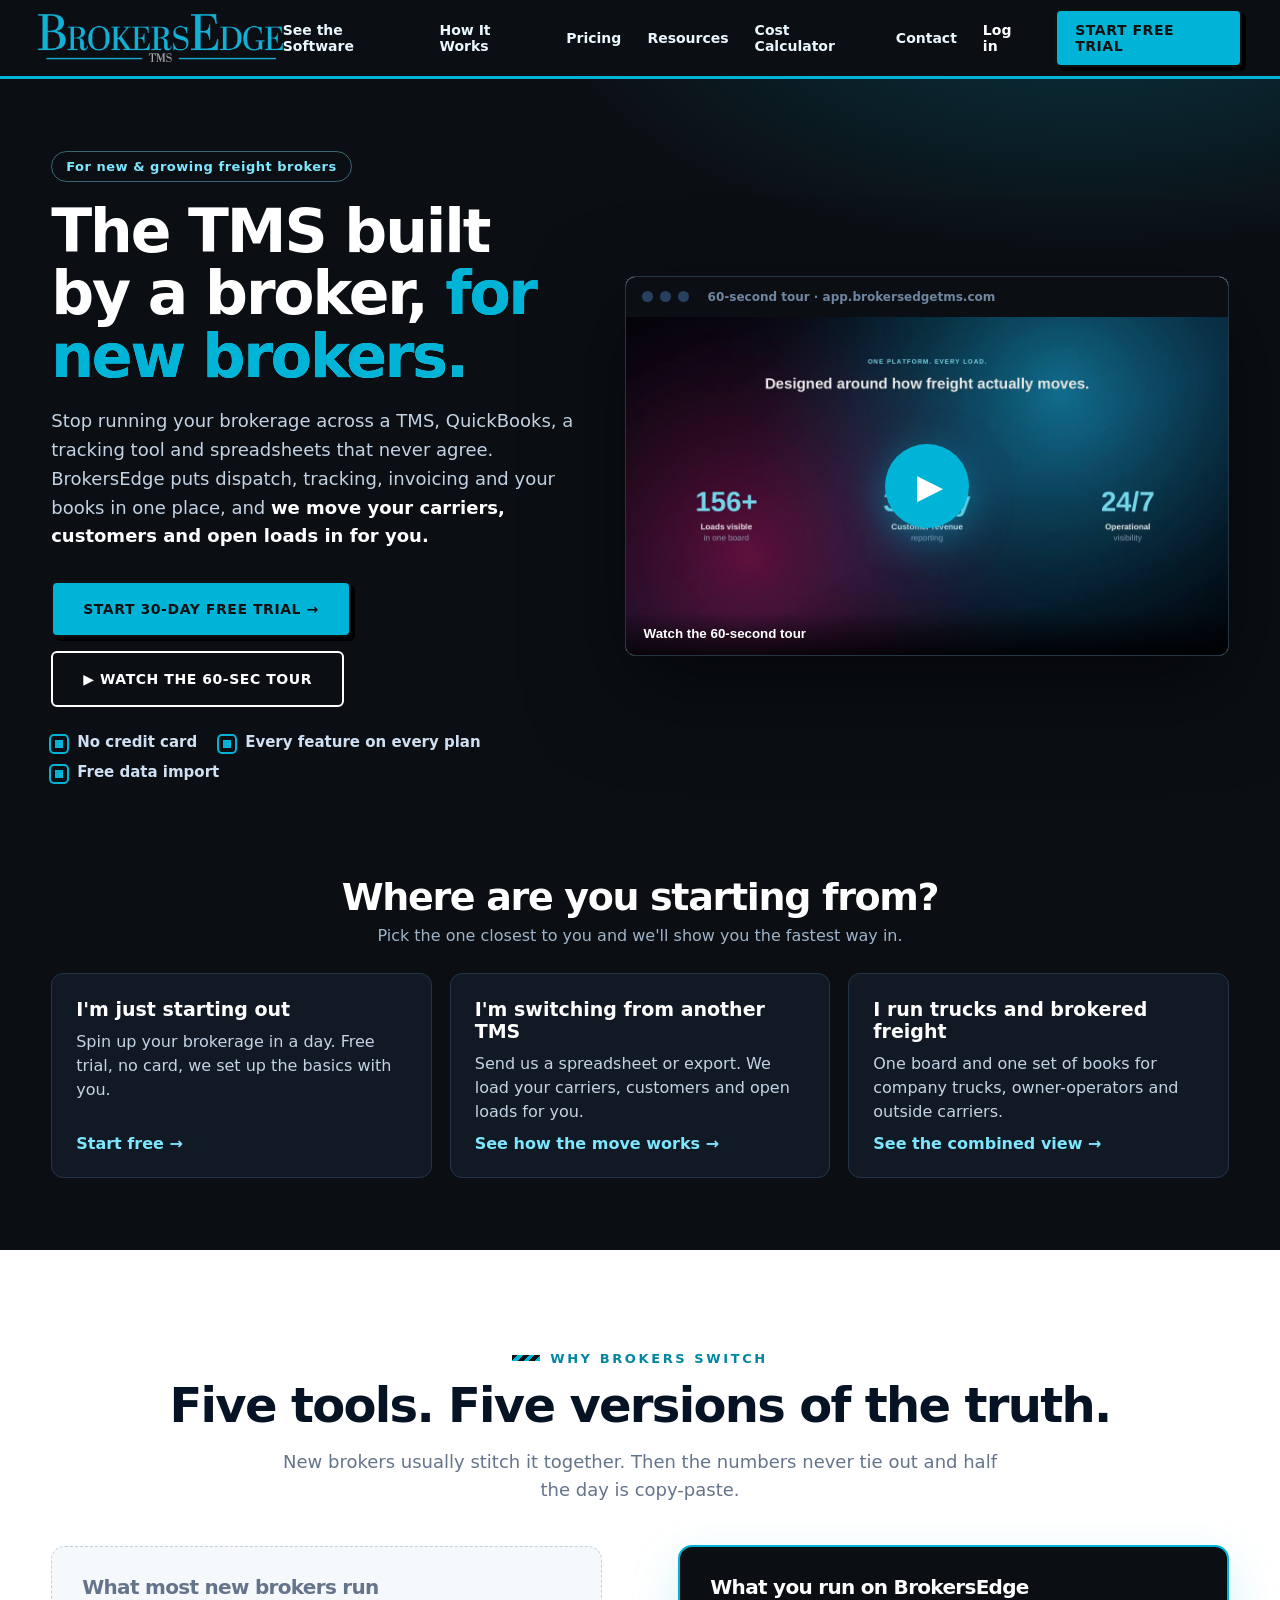
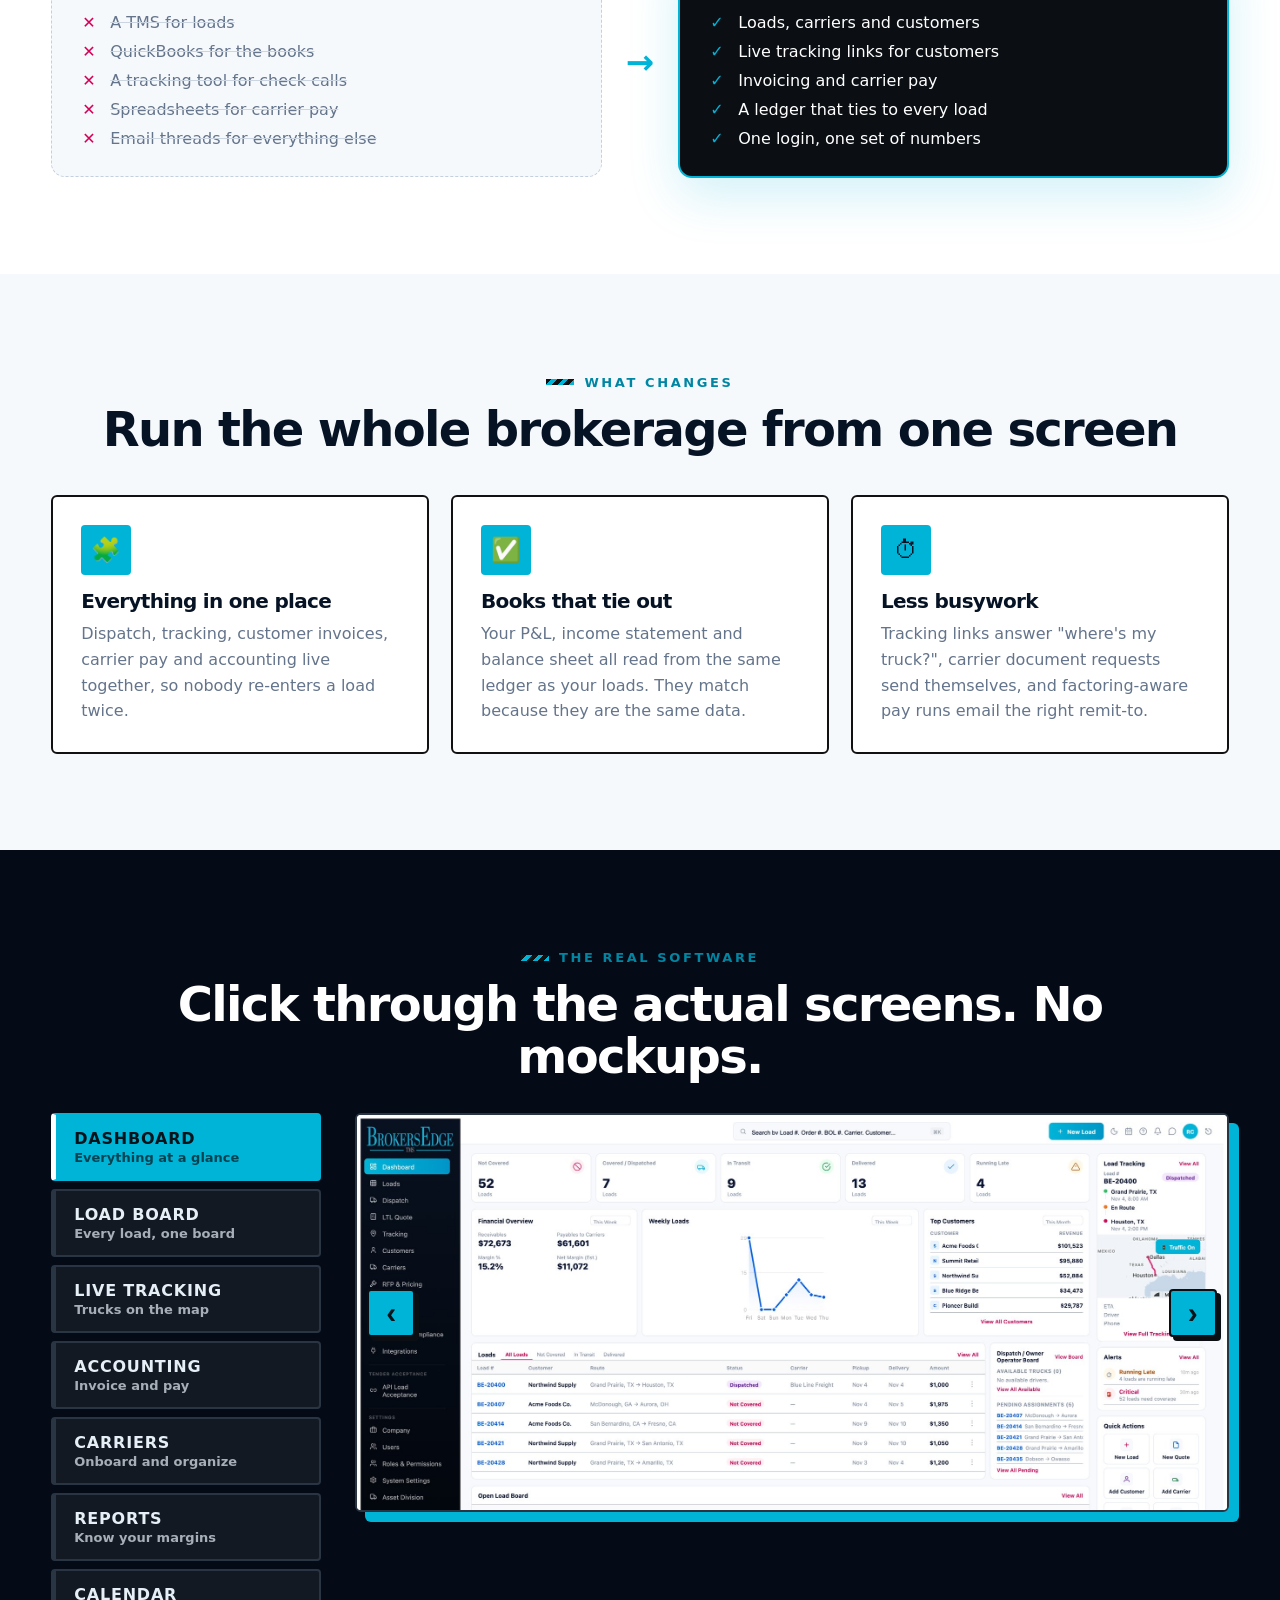
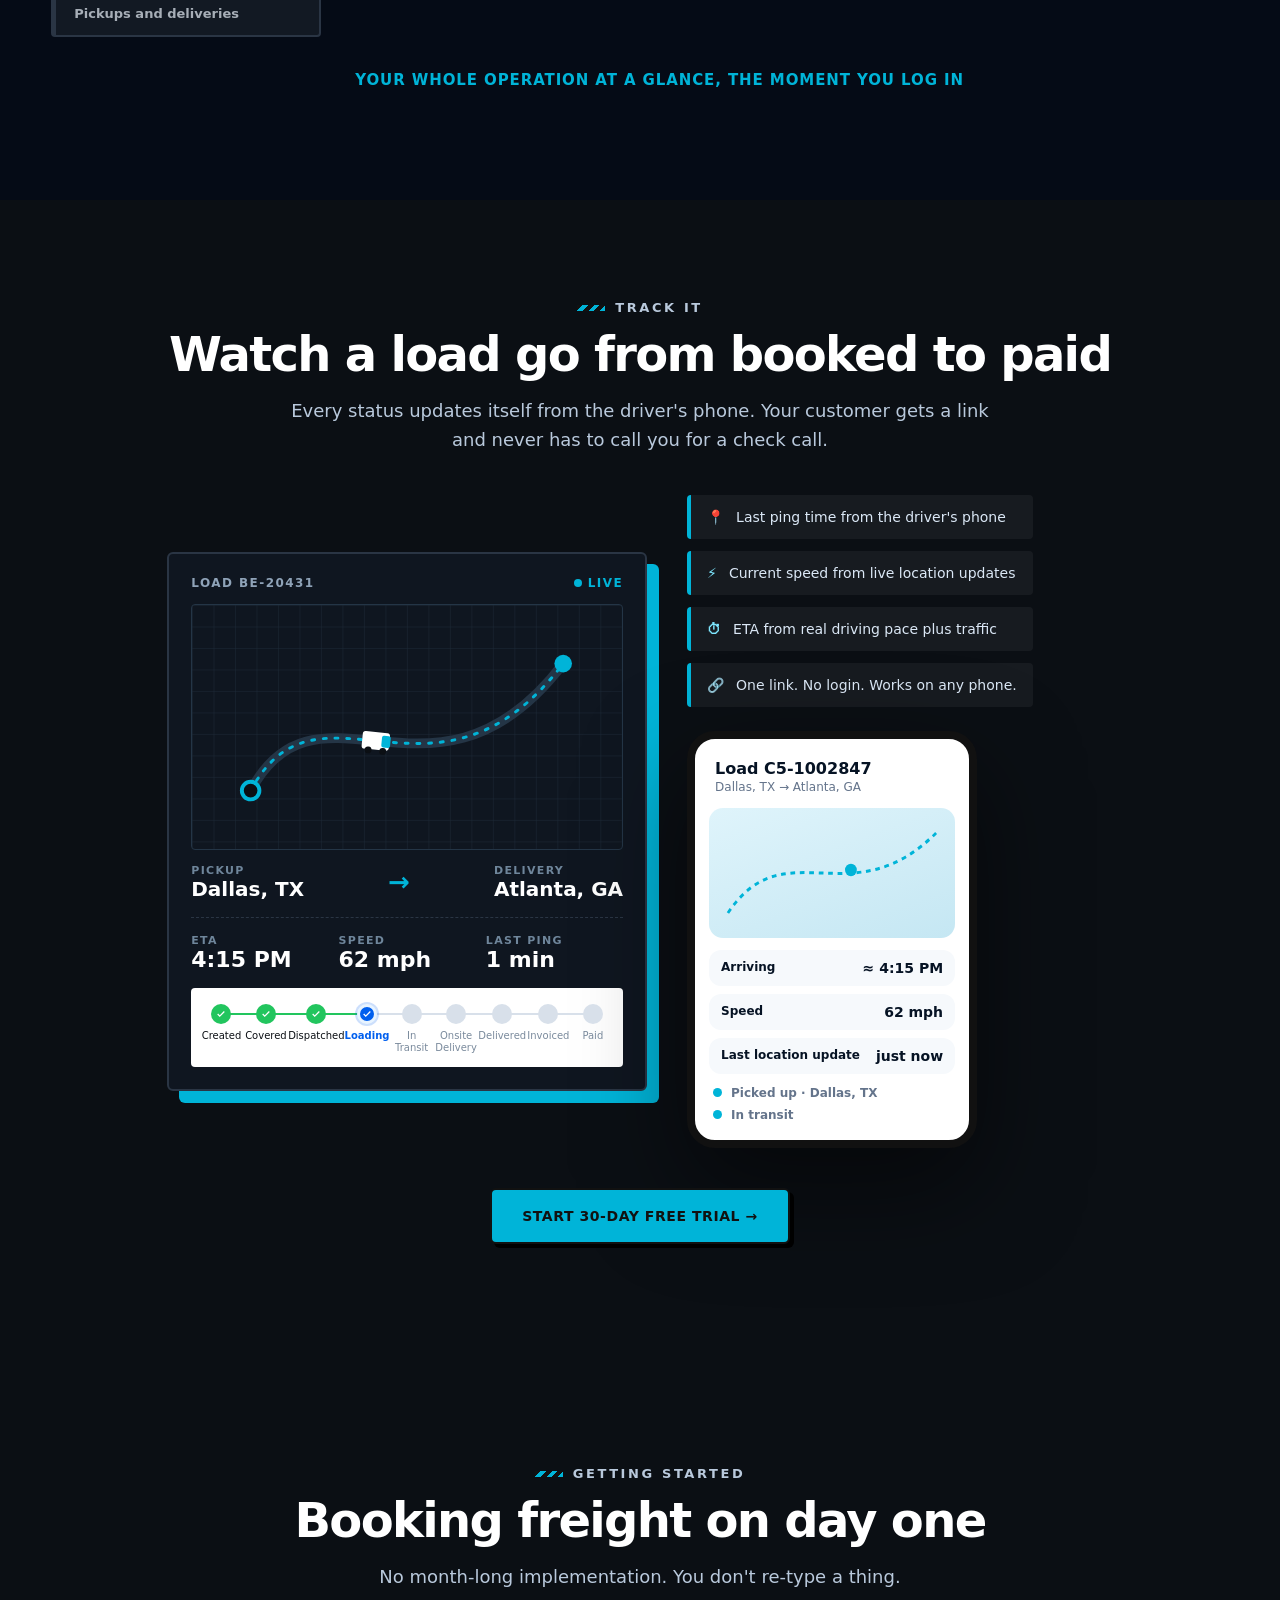
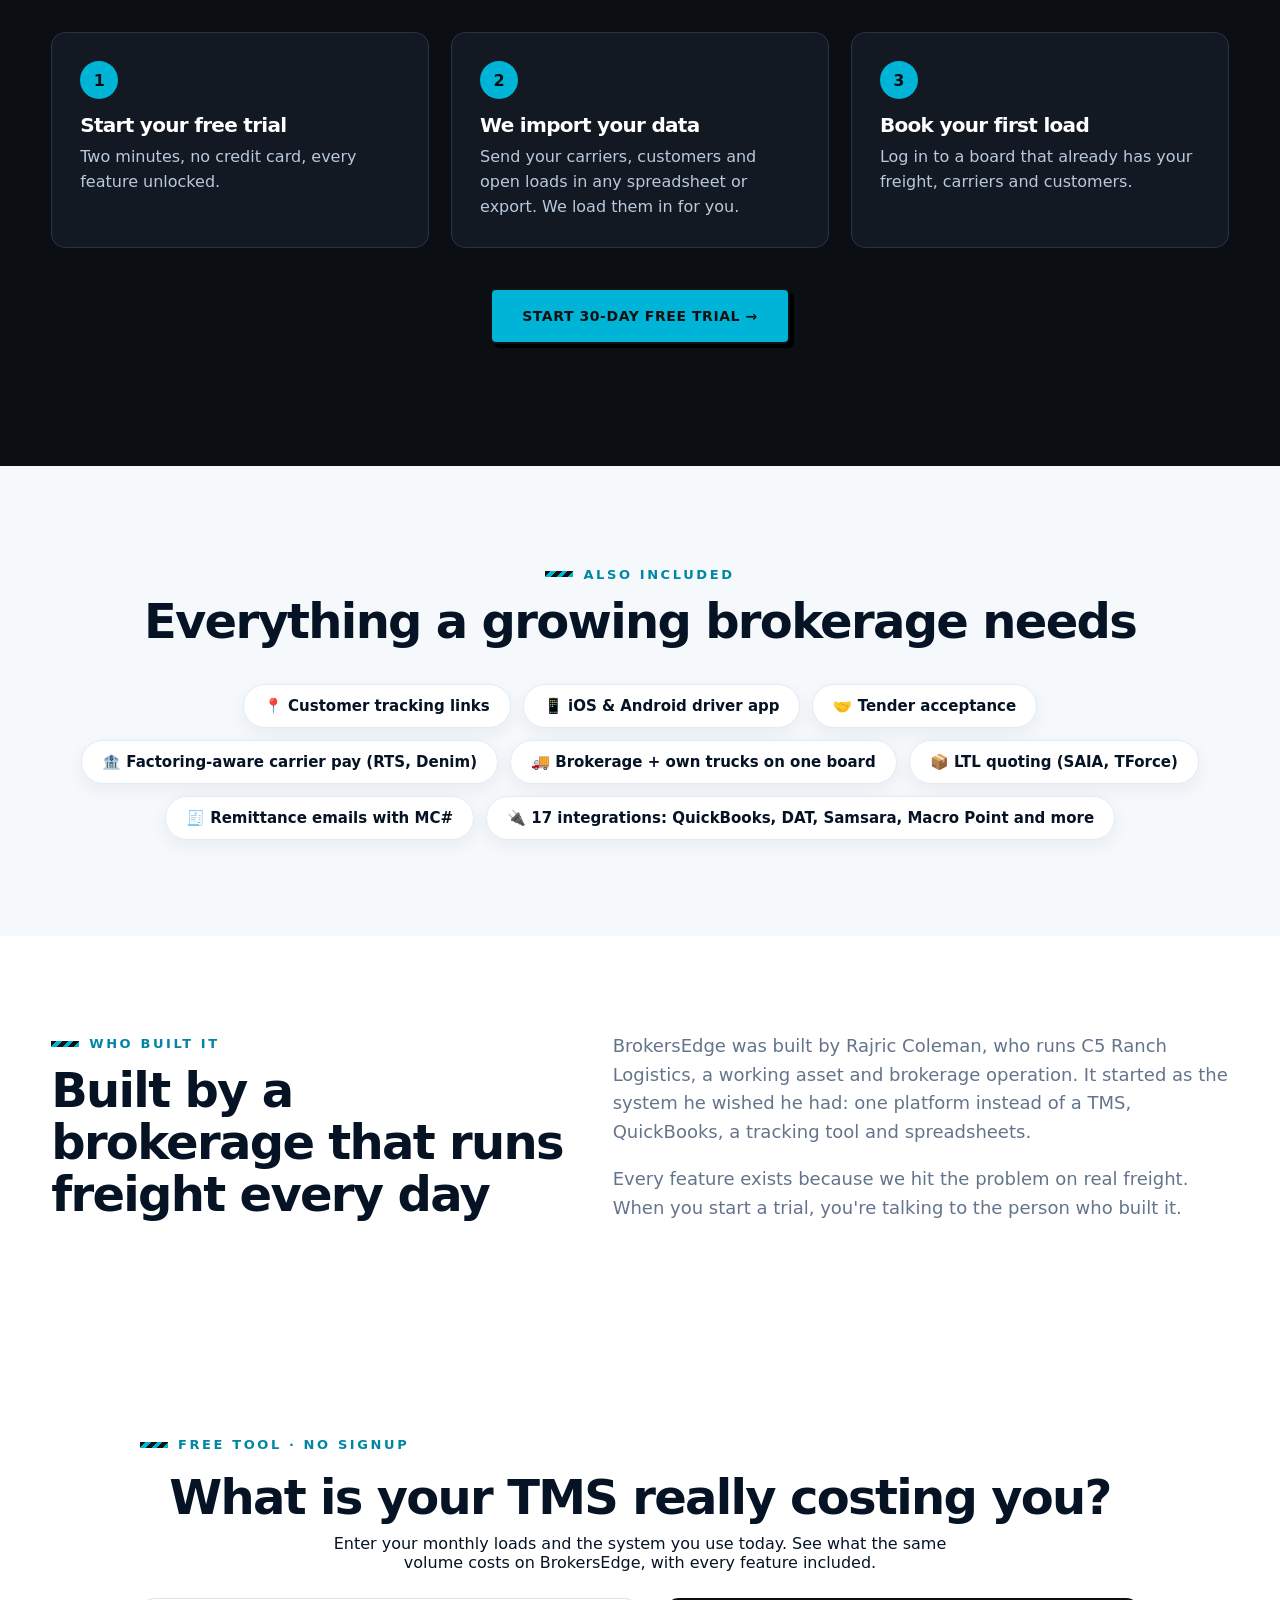
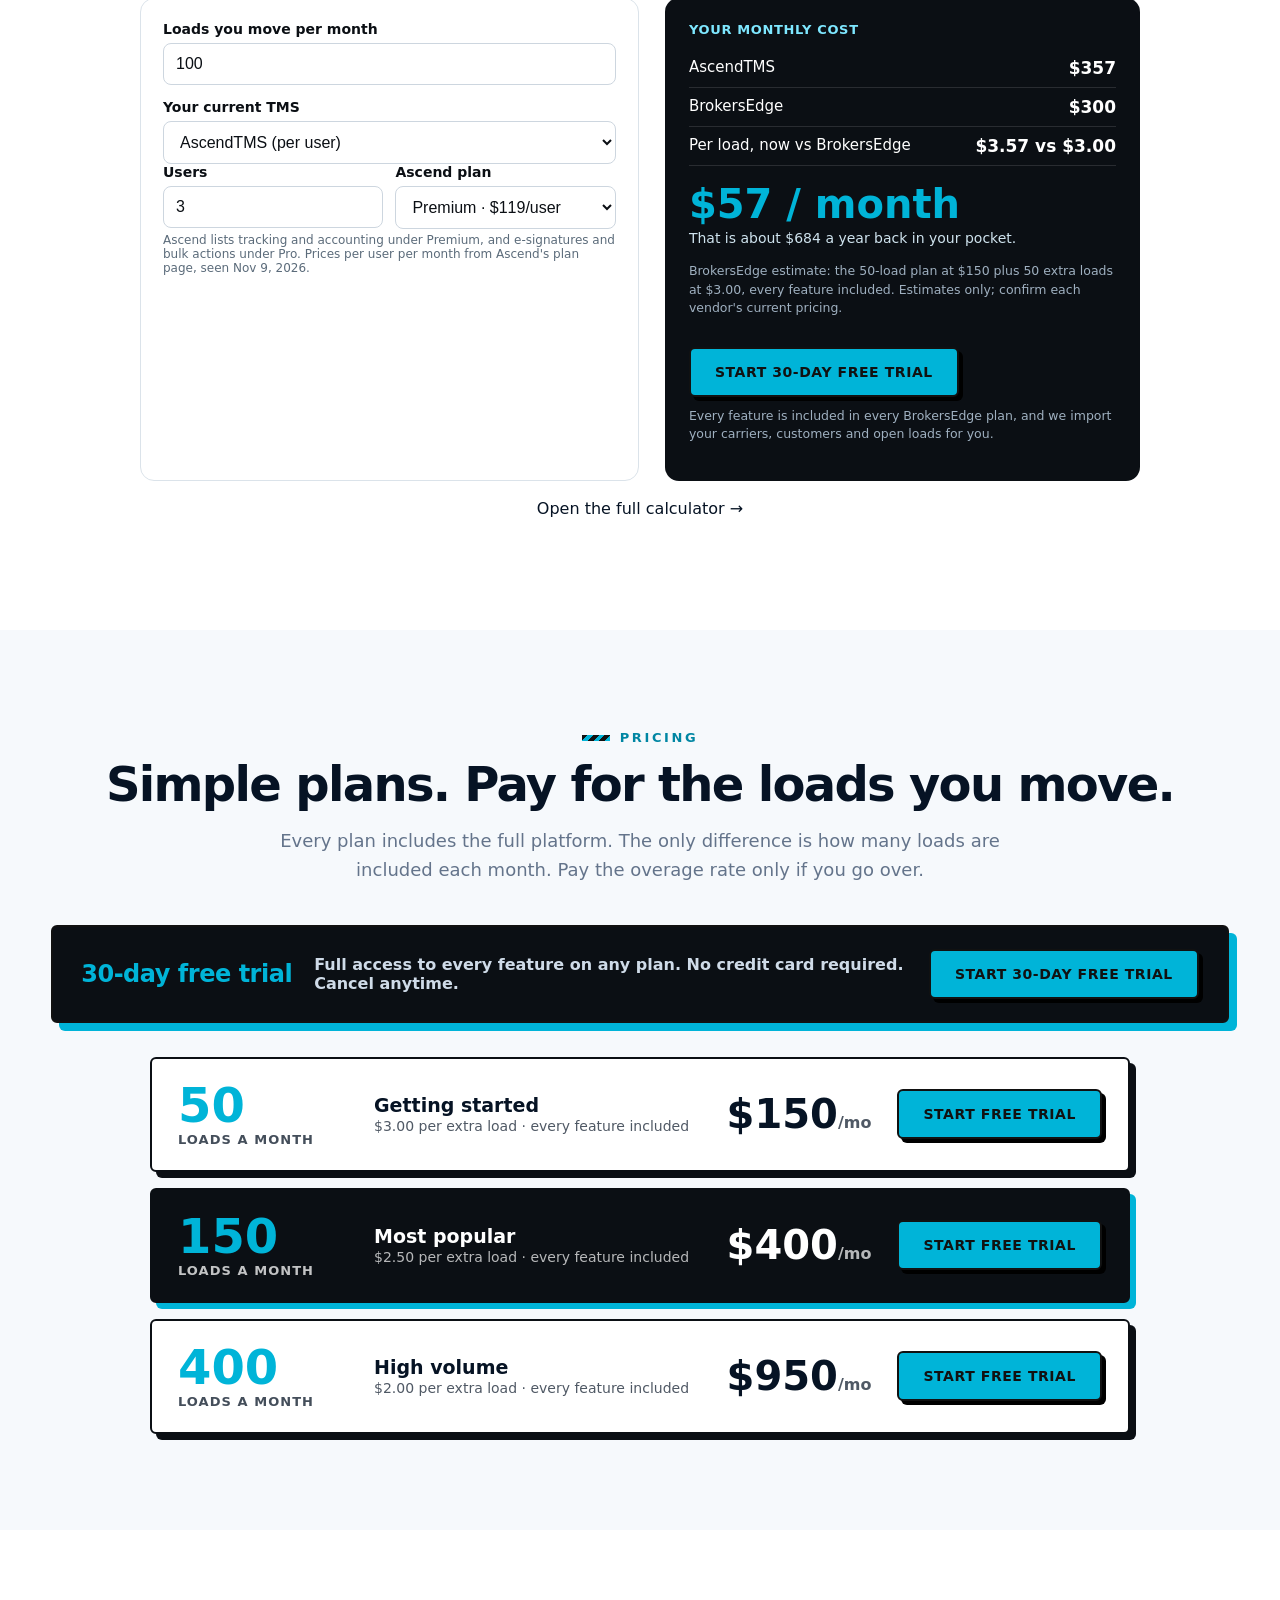
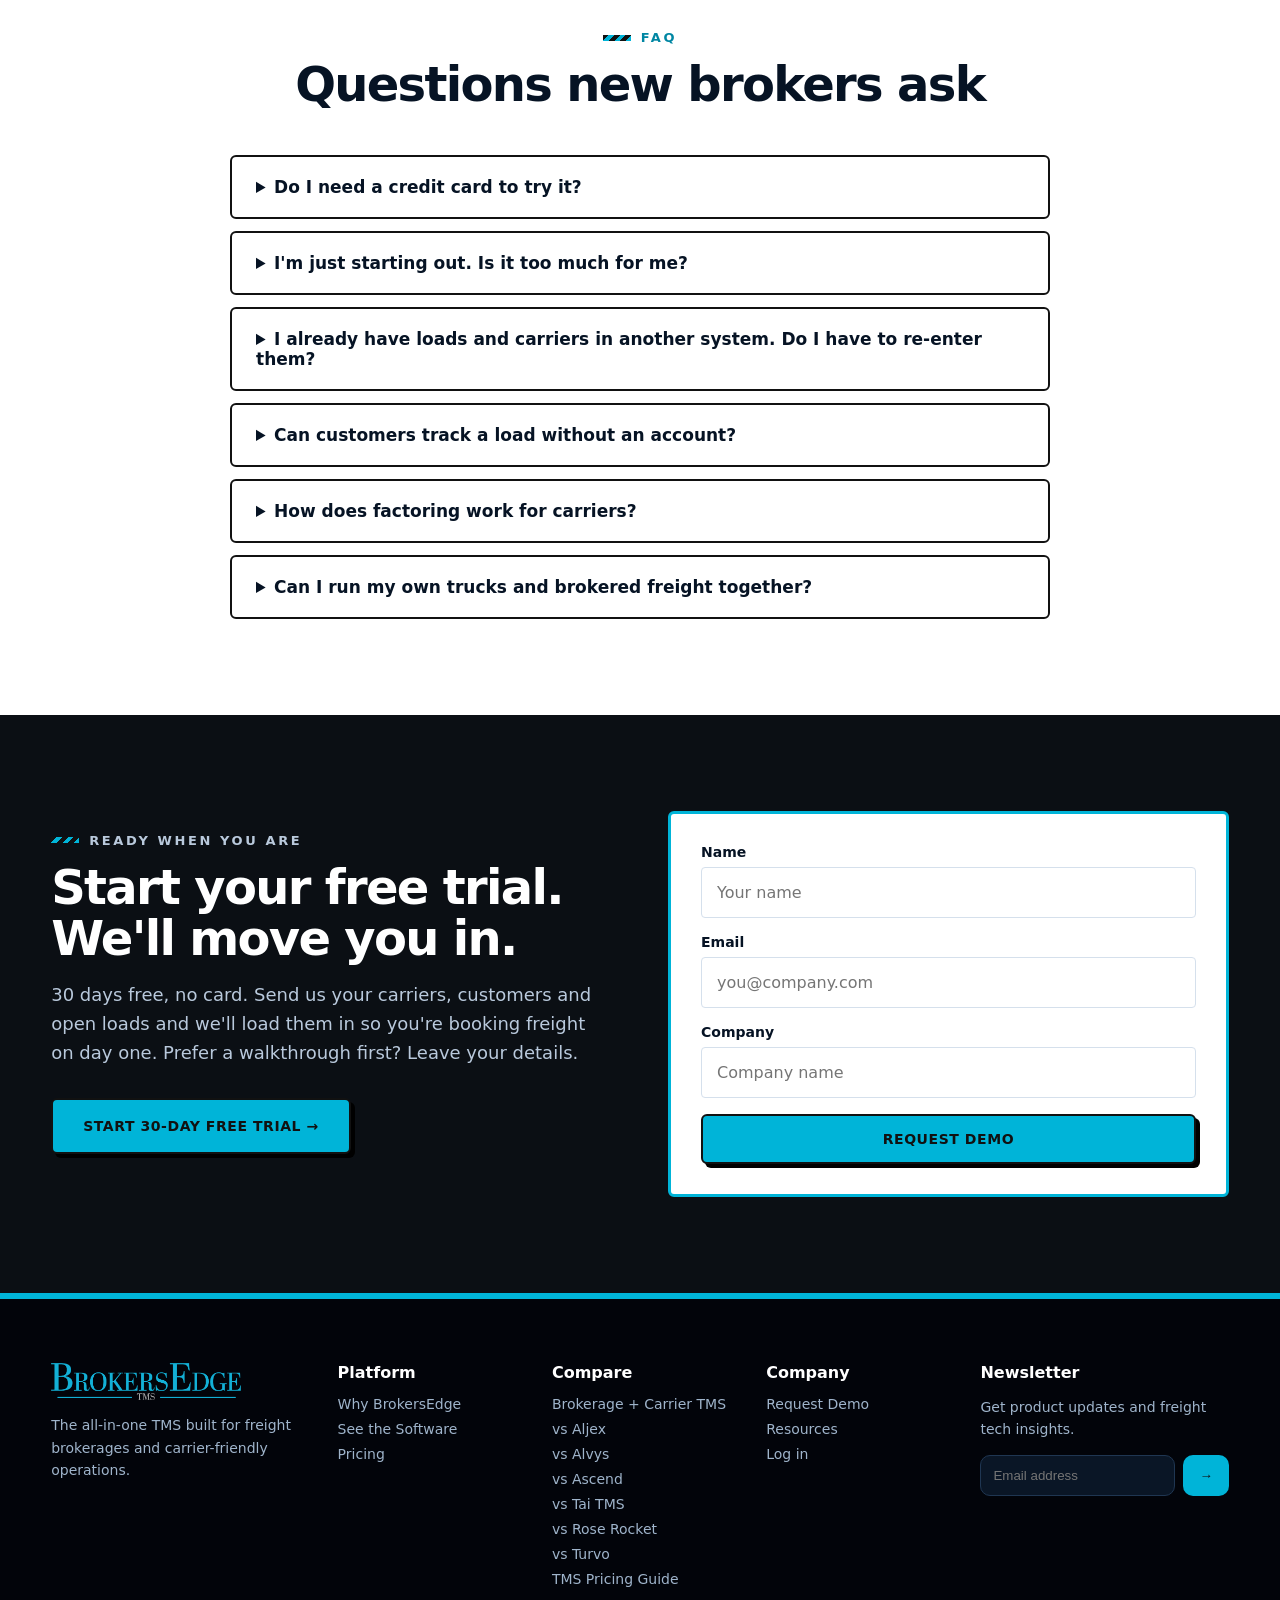
==== index.html @ 49f98b1c "Replace margin calculator with TMS cost savings calculator" ====
<!DOCTYPE html>
<html lang="en">
<head>
  <meta charset="UTF-8" />
  <meta name="viewport" content="width=device-width, initial-scale=1.0" />
  <title>BrokersEdge TMS | Freight Brokerage & Carrier TMS</title>
  <meta name="description" content="BrokersEdge TMS runs your truckload and freight brokerage, carriers, dispatch and accounting in one platform. Live tracking with speed and ETA, tender acceptance, and factoring-aware carrier pay." />
  <link rel="canonical" href="https://www.brokersedgetms.com/" />
  <link rel="icon" type="image/png" href="assets/brokersedge-logo-mark.png" />
  <link rel="apple-touch-icon" href="assets/brokersedge-logo-mark.png" />

  <meta property="og:type" content="website" />
  <meta property="og:site_name" content="BrokersEdge TMS" />
  <meta property="og:title" content="BrokersEdge TMS | Freight Brokerage & Carrier TMS" />
  <meta property="og:description" content="Run your brokerage, carrier network, dispatch, and accounting from one modern TMS. Load management, tender acceptance, tracking, documents, and accounting in one platform." />
  <meta property="og:url" content="https://www.brokersedgetms.com/" />
  <meta property="og:image" content="https://www.brokersedgetms.com/assets/new-dashboard.png" />
  <meta property="og:image:alt" content="BrokersEdge TMS dashboard interface preview" />
  <meta name="twitter:card" content="summary_large_image" />
  <meta name="twitter:title" content="BrokersEdge TMS | Freight Brokerage & Carrier TMS" />
  <meta name="twitter:description" content="Run your brokerage, carrier network, dispatch, and accounting from one modern TMS." />
  <meta name="twitter:image" content="https://www.brokersedgetms.com/assets/new-dashboard.png" />

  <link rel="stylesheet" href="styles.css" />
  <link rel="stylesheet" href="home.css" />

  <script type="application/ld+json">
  {
    "@context": "https://schema.org",
    "@type": "SoftwareApplication",
    "name": "BrokersEdge TMS",
    "applicationCategory": "BusinessApplication",
    "applicationSubCategory": "Transportation Management System",
    "operatingSystem": "Web",
    "description": "BrokersEdge TMS is an all-in-one transportation management system for freight brokerages, carrier networks, dispatch teams, and accounting operations -- combining load management, tender acceptance, shipment tracking, documents, and accounting in one platform.",
    "url": "https://www.brokersedgetms.com/",
    "image": "https://www.brokersedgetms.com/assets/new-dashboard.png",
    "offers": [
      {"@type":"Offer","name":"Starter","price":"150","priceCurrency":"USD","url":"https://app.brokersedgetms.com/signup"},
      {"@type":"Offer","name":"Growth","price":"400","priceCurrency":"USD","url":"https://app.brokersedgetms.com/signup"},
      {"@type":"Offer","name":"Scale","price":"950","priceCurrency":"USD","url":"https://app.brokersedgetms.com/signup"}
    ],
    "publisher": {
      "@type": "Organization",
      "name": "BrokersEdge TMS",
      "url": "https://www.brokersedgetms.com/",
      "logo": "https://www.brokersedgetms.com/assets/brokersedge-logo-wide.png"
    }
  }
  </script>
<!-- Google tag (gtag.js) -->
<script async src="https://www.googletagmanager.com/gtag/js?id=G-B9E0DRJ74R"></script>
<script>
  window.dataLayer = window.dataLayer || [];
  function gtag(){dataLayer.push(arguments);}
  gtag('js', new Date());
  gtag('config', 'G-B9E0DRJ74R', {linker:{domains:['app.brokersedgetms.com'],accept_incoming:true}});
</script>
</head>
<body>
  <header class="site-header" id="top">
    <nav class="nav-shell">
      <a class="brand" href="#top" aria-label="BrokersEdge TMS home">
        <img src="assets/brokersedge-logo-wide-clear.png" alt="BrokersEdge TMS logo" />
      </a>
      <button class="menu-toggle" aria-label="Open menu" aria-expanded="false">☰</button>
      <div class="nav-links" data-nav>
        <a href="#tour">See the Software</a>
        <a href="#start">How It Works</a>
        <a href="#pricing">Pricing</a>
        <a href="/resources/">Resources</a>
        <a href="/tools/tms-cost-calculator/">Cost Calculator</a>
        <a href="#contact">Contact</a>
        <a class="login" href="https://app.brokersedgetms.com/login">Log in</a>
        <a class="btn btn-primary" href="https://app.brokersedgetms.com/signup">Start Free Trial</a>
      </div>
    </nav>
  </header>

  <main>
    <!-- HERO -->
    <section class="hero2">
      <div class="container hero2-grid">
        <div class="hero2-copy">
          <p class="hero2-pill">For new &amp; growing freight brokers</p>
          <h1>The TMS built by a broker, <span class="grad">for new brokers.</span></h1>
          <p class="hero2-sub">Stop running your brokerage across a TMS, QuickBooks, a tracking tool and spreadsheets that never agree. BrokersEdge puts dispatch, tracking, invoicing and your books in one place, and <b>we move your carriers, customers and open loads in for you.</b></p>
          <div class="hero-actions">
            <a class="btn btn-primary btn-lg" href="https://app.brokersedgetms.com/signup">Start 30-Day Free Trial →</a>
            <a class="btn btn-secondary btn-lg" href="#watch" data-watch="1">▶ Watch the 60-sec tour</a>
          </div>
          <ul class="trust-row"><li>No credit card</li><li>Every feature on every plan</li><li>Free data import</li></ul>
        </div>
        <div class="hero2-shot" id="watch">
          <div class="shot vid" id="vidbox"><div class="tf-bar"><i></i><i></i><i></i><span>60-second tour · app.brokersedgetms.com</span></div>
          <button class="vid-play" id="vidplay" aria-label="Play 60-second product tour"><img src="/assets/promo-poster.jpg" alt="BrokersEdge TMS 60-second product tour" width="1280" height="720" fetchpriority="high" /><span class="vid-btn">▶</span><span class="vid-cap">Watch the 60-second tour</span></button></div>
        </div>
      </div>
    </section>

    <!-- SETUP CHOOSER -->
    <section class="setup">
      <div class="container">
        <h2>Where are you starting from?</h2>
        <p class="setup-sub">Pick the one closest to you and we'll show you the fastest way in.</p>
        <div class="setup-grid">
          <a class="setup-card" data-setup="new" href="https://app.brokersedgetms.com/signup"><b>I'm just starting out</b><span>Spin up your brokerage in a day. Free trial, no card, we set up the basics with you.</span><i>Start free →</i></a>
          <a class="setup-card" data-setup="switching" href="/switch/"><b>I'm switching from another TMS</b><span>Send us a spreadsheet or export. We load your carriers, customers and open loads for you.</span><i>See how the move works →</i></a>
          <a class="setup-card" data-setup="asset" href="/brokerage-carrier-tms/"><b>I run trucks and brokered freight</b><span>One board and one set of books for company trucks, owner-operators and outside carriers.</span><i>See the combined view →</i></a>
        </div>
      </div>
    </section>

    <!-- PROBLEM / SOLUTION -->


    <section class="section-pad stack" id="why">
      <div class="container center-copy">
        <p class="eyebrow reveal">Why brokers switch</p>
        <h2 class="reveal">Five tools. Five versions of the truth.</h2>
        <p class="lead reveal">New brokers usually stitch it together. Then the numbers never tie out and half the day is copy-paste.</p>
      </div>
      <div class="container stack-grid">
        <div class="stack-card before reveal">
          <h3>What most new brokers run</h3>
          <ul><li>A TMS for loads</li><li>QuickBooks for the books</li><li>A tracking tool for check calls</li><li>Spreadsheets for carrier pay</li><li>Email threads for everything else</li></ul>
        </div>
        <div class="stack-arrow reveal" aria-hidden="true">→</div>
        <div class="stack-card after reveal" data-d="1">
          <h3>What you run on BrokersEdge</h3>
          <ul><li>Loads, carriers and customers</li><li>Live tracking links for customers</li><li>Invoicing and carrier pay</li><li>A ledger that ties to every load</li><li>One login, one set of numbers</li></ul>
        </div>
      </div>
    </section>

    <!-- BENEFITS -->
    <section class="section-pad light benefits" id="benefits">
      <div class="container center-copy">
        <p class="eyebrow reveal">What changes</p>
        <h2 class="reveal">Run the whole brokerage from one screen</h2>
      </div>
      <div class="container benefit-grid">
        <article class="feature-card reveal"><div class="icon">🧩</div><h3>Everything in one place</h3><p>Dispatch, tracking, customer invoices, carrier pay and accounting live together, so nobody re-enters a load twice.</p></article>
        <article class="feature-card reveal" data-d="1"><div class="icon">✅</div><h3>Books that tie out</h3><p>Your P&amp;L, income statement and balance sheet all read from the same ledger as your loads. They match because they are the same data.</p></article>
        <article class="feature-card reveal" data-d="2"><div class="icon">⏱</div><h3>Less busywork</h3><p>Tracking links answer "where's my truck?", carrier document requests send themselves, and factoring-aware pay runs email the right remit-to.</p></article>
      </div>
    </section>

    <!-- TOUR -->
    <section class="section-pad" id="tour" style="background:#050b16;color:#fff">
      <div class="container center-copy">
        <p class="eyebrow reveal">The real software</p>
        <h2 class="reveal">Click through the actual screens. No mockups.</h2>
      </div>
      <div class="container tour-wrap">
        <div class="tour-tabs"><button class="tour-tab active" data-i="0"><b>Dashboard</b><small>Everything at a glance</small></button><button class="tour-tab" data-i="1"><b>Load Board</b><small>Every load, one board</small></button><button class="tour-tab" data-i="2"><b>Live Tracking</b><small>Trucks on the map</small></button><button class="tour-tab" data-i="3"><b>Accounting</b><small>Invoice and pay</small></button><button class="tour-tab" data-i="4"><b>Carriers</b><small>Onboard and organize</small></button><button class="tour-tab" data-i="5"><b>Reports</b><small>Know your margins</small></button><button class="tour-tab" data-i="6"><b>Calendar</b><small>Pickups and deliveries</small></button></div>
        <div class="tour-stage">
          <button class="tour-arrow prev" aria-label="Previous screen">&#8249;</button>
          <div class="tour-frame"><div class="tour-slide active"><img src="/assets/app-dashboard.jpg" alt="BrokersEdge TMS Dashboard" width="2000" height="909" /></div><div class="tour-slide"><img src="/assets/app-loads.jpg" alt="BrokersEdge TMS Load Board" width="2000" height="909" loading="lazy" /></div><div class="tour-slide"><img src="/assets/app-tracking.jpg" alt="BrokersEdge TMS Live Tracking" width="2000" height="909" loading="lazy" /></div><div class="tour-slide"><img src="/assets/app-accounting.jpg" alt="BrokersEdge TMS Accounting" width="2000" height="909" loading="lazy" /></div><div class="tour-slide"><img src="/assets/app-carriers.jpg" alt="BrokersEdge TMS Carriers" width="2000" height="909" loading="lazy" /></div><div class="tour-slide"><img src="/assets/app-reports.jpg" alt="BrokersEdge TMS Reports" width="2000" height="909" loading="lazy" /></div><div class="tour-slide"><img src="/assets/app-calendar.jpg" alt="BrokersEdge TMS Calendar" width="2000" height="872" loading="lazy" /></div></div>
          <button class="tour-arrow next" aria-label="Next screen">&#8250;</button>
        </div>
        <p class="tour-cap" id="tourCap">Your whole operation at a glance, the moment you log in</p>
      </div>
    </section>
    <!-- LIVE TRACKING (animated) -->
    <section class="section-pad dark-panel track2" id="tracking">
      <div class="container">
        <div class="center-copy">
          <p class="eyebrow reveal">Track it</p>
          <h2 class="reveal">Watch a load go from booked to paid</h2>
          <p class="lead reveal">Every status updates itself from the driver's phone. Your customer gets a link and never has to call you for a check call.</p>
        </div>
        <div class="track2-grid">
          <div class="route-card reveal" aria-hidden="true">
          <div class="rc-head"><span>LOAD BE-20431</span><span class="rc-live"><i></i>LIVE</span></div>
          <svg class="rc-map" viewBox="0 0 440 250" xmlns="http://www.w3.org/2000/svg">
            <defs><pattern id="rcg" width="22" height="22" patternUnits="userSpaceOnUse"><path d="M22 0H0V22" fill="none" stroke="#1d2a38" stroke-width="1"/></pattern></defs>
            <rect width="440" height="250" fill="url(#rcg)"/>
            <path id="rcpath" d="M60 190 C 130 60, 250 230, 380 60" fill="none" stroke="#243546" stroke-width="10" stroke-linecap="round"/>
            <path d="M60 190 C 130 60, 250 230, 380 60" fill="none" stroke="#00b4d8" stroke-width="3" stroke-dasharray="3 9" stroke-linecap="round"/>
            <circle cx="60" cy="190" r="9" fill="#0b0f14" stroke="#00b4d8" stroke-width="4"/>
            <circle cx="380" cy="60" r="9" fill="#00b4d8"/>
            <g><rect x="-14" y="-9" width="28" height="18" rx="3" fill="#fff"/><rect x="6" y="-6" width="9" height="12" rx="2" fill="#00b4d8"/><circle cx="-7" cy="10" r="3.5" fill="#0b0f14"/><circle cx="8" cy="10" r="3.5" fill="#0b0f14"/>
              <animateMotion dur="9s" repeatCount="indefinite" rotate="auto"><mpath href="#rcpath"/></animateMotion></g>
          </svg>
          <div class="rc-lane"><div><small>PICKUP</small><b>Dallas, TX</b></div><div class="rc-arrow">→</div><div><small>DELIVERY</small><b>Atlanta, GA</b></div></div>
          <div class="rc-row"><div><small>ETA</small><b>4:15 PM</b></div><div><small>SPEED</small><b>62 mph</b></div><div><small>LAST PING</small><b>1 min</b></div></div>
          <div class="lsbar" id="lsBar"><div class="ls-step"><i class="ls-line"></i><span class="ls-dot"><svg width="10" height="10" viewBox="0 0 24 24" fill="none" stroke="#fff" stroke-width="3"><polyline points="20 6 9 17 4 12"/></svg></span><p>Created</p></div><div class="ls-step"><i class="ls-line"></i><span class="ls-dot"><svg width="10" height="10" viewBox="0 0 24 24" fill="none" stroke="#fff" stroke-width="3"><polyline points="20 6 9 17 4 12"/></svg></span><p>Covered</p></div><div class="ls-step"><i class="ls-line"></i><span class="ls-dot"><svg width="10" height="10" viewBox="0 0 24 24" fill="none" stroke="#fff" stroke-width="3"><polyline points="20 6 9 17 4 12"/></svg></span><p>Dispatched</p></div><div class="ls-step"><i class="ls-line"></i><span class="ls-dot"><svg width="10" height="10" viewBox="0 0 24 24" fill="none" stroke="#fff" stroke-width="3"><polyline points="20 6 9 17 4 12"/></svg></span><p>Loading</p></div><div class="ls-step"><i class="ls-line"></i><span class="ls-dot"><svg width="10" height="10" viewBox="0 0 24 24" fill="none" stroke="#fff" stroke-width="3"><polyline points="20 6 9 17 4 12"/></svg></span><p>In Transit</p></div><div class="ls-step"><i class="ls-line"></i><span class="ls-dot"><svg width="10" height="10" viewBox="0 0 24 24" fill="none" stroke="#fff" stroke-width="3"><polyline points="20 6 9 17 4 12"/></svg></span><p>Onsite Delivery</p></div><div class="ls-step"><i class="ls-line"></i><span class="ls-dot"><svg width="10" height="10" viewBox="0 0 24 24" fill="none" stroke="#fff" stroke-width="3"><polyline points="20 6 9 17 4 12"/></svg></span><p>Delivered</p></div><div class="ls-step"><i class="ls-line"></i><span class="ls-dot"><svg width="10" height="10" viewBox="0 0 24 24" fill="none" stroke="#fff" stroke-width="3"><polyline points="20 6 9 17 4 12"/></svg></span><p>Invoiced</p></div><div class="ls-step"><i class="ls-line"></i><span class="ls-dot"><svg width="10" height="10" viewBox="0 0 24 24" fill="none" stroke="#fff" stroke-width="3"><polyline points="20 6 9 17 4 12"/></svg></span><p>Paid</p></div></div>

        </div>
          <div class="track2-side">
            <ul class="steplist reveal">
              <li><b>📍</b> Last ping time from the driver's phone</li>
              <li><b>⚡</b> Current speed from live location updates</li>
              <li><b>⏱</b> ETA from real driving pace plus traffic</li>
              <li><b>🔗</b> One link. No login. Works on any phone.</li>
            </ul>
          <div class="phone reveal" data-d="1">
            <h4>Load C5-1002847</h4><p class="sub">Dallas, TX → Atlanta, GA</p>
            <div class="ph-map"><svg viewBox="0 0 260 130" preserveAspectRatio="none"><path d="M20 105 C 80 20, 150 110, 240 25" fill="none" stroke="#00b4d8" stroke-width="3" stroke-dasharray="5 5"/><circle cx="150" cy="62" r="7" fill="#00b4d8"><animate attributeName="r" values="6;10;6" dur="1.8s" repeatCount="indefinite"/></circle></svg></div>
            <div class="ph-row"><span>Arriving</span><b id="phEta">≈ 4:15 PM</b></div>
            <div class="ph-row"><span>Speed</span><b id="phSpeed">62 mph</b></div>
            <div class="ph-row"><span>Last location update</span><b id="phPing">just now</b></div>
            <div class="tl"><div>Picked up · Dallas, TX</div><div>In transit</div></div>
          </div>
          </div>
        </div>
        <div class="center-copy"><div class="hero-actions" style="justify-content:center"><a class="btn btn-primary btn-lg" href="https://app.brokersedgetms.com/signup">Start 30-Day Free Trial →</a></div></div>
      </div>
    </section>

    <!-- START -->
    <section class="section-pad dark-panel" id="start">
      <div class="container center-copy">
        <p class="eyebrow reveal">Getting started</p>
        <h2 class="reveal">Booking freight on day one</h2>
        <p class="lead reveal">No month-long implementation. You don't re-type a thing.</p>
      </div>
      <div class="container start-grid">
        <div class="start-step reveal"><span>1</span><h3>Start your free trial</h3><p>Two minutes, no credit card, every feature unlocked.</p></div>
        <div class="start-step reveal" data-d="1"><span>2</span><h3>We import your data</h3><p>Send your carriers, customers and open loads in any spreadsheet or export. We load them in for you.</p></div>
        <div class="start-step reveal" data-d="2"><span>3</span><h3>Book your first load</h3><p>Log in to a board that already has your freight, carriers and customers.</p></div>
      </div>
      <div class="container center-copy"><div class="hero-actions" style="justify-content:center"><a class="btn btn-primary btn-lg" href="https://app.brokersedgetms.com/signup">Start 30-Day Free Trial →</a></div></div>
    </section>

    <!-- ALSO INCLUDED -->
    <section class="section-pad light also" id="included">
      <div class="container center-copy">
        <p class="eyebrow reveal">Also included</p>
        <h2 class="reveal">Everything a growing brokerage needs</h2>
      </div>
      <div class="container chip-grid reveal">
        <span>📍 Customer tracking links</span><span>📱 iOS &amp; Android driver app</span><span>🤝 Tender acceptance</span><span>🏦 Factoring-aware carrier pay (RTS, Denim)</span><span>🚚 Brokerage + own trucks on one board</span><span>📦 LTL quoting (SAIA, TForce)</span><span>🧾 Remittance emails with MC#</span><span>🔌 17 integrations: QuickBooks, DAT, Samsara, Macro Point and more</span>
      </div>
    </section>

    <!-- FOUNDER -->
    <section class="section-pad founder" id="about">
      <div class="container founder-grid">
        <div>
          <p class="eyebrow reveal">Who built it</p>
          <h2 class="reveal">Built by a brokerage that runs freight every day</h2>
        </div>
        <div class="reveal">
          <p class="lead" style="margin-top:0">BrokersEdge was built by Rajric Coleman, who runs C5 Ranch Logistics, a working asset and brokerage operation. It started as the system he wished he had: one platform instead of a TMS, QuickBooks, a tracking tool and spreadsheets.</p>
          <p class="lead">Every feature exists because we hit the problem on real freight. When you start a trial, you're talking to the person who built it.</p>
        </div>
      </div>
    </section>

    <!-- PRICING -->

    <section class="section-pad" id="calculator">
      <div class="container" style="max-width:1000px">
        <p class="eyebrow" style="text-align:center">Free tool · no signup</p>
        <h2 style="text-align:center;margin:6px 0 10px">What is your TMS really costing you?</h2>
        <p style="text-align:center;max-width:640px;margin:0 auto 26px">Enter your monthly loads and the system you use today. See what the same volume costs on BrokersEdge, with every feature included.</p>
<style>
.sv{display:grid;grid-template-columns:1.05fr 1fr;gap:26px;align-items:stretch}
@media(max-width:800px){.sv{grid-template-columns:1fr}}
.sv-in{background:#fff;border:1px solid #dbe3ea;border-radius:14px;padding:22px}
.sv-in label{display:block;font-weight:600;font-size:14px;margin:14px 0 6px;color:#0b0f14}
.sv-in label:first-child{margin-top:0}
.sv-in input,.sv-in select{width:100%;padding:11px 12px;border:1px solid #cdd6df;border-radius:8px;font-size:16px;background:#fff;color:#0b0f14}
.sv-in small{display:block;color:#5b6b7a;font-size:12px;margin-top:4px}
.sv-row2{display:grid;grid-template-columns:1fr 1fr;gap:12px}
.sv-out{background:#0b0f14;color:#fff;border-radius:14px;padding:24px;display:flex;flex-direction:column}
.sv-out h3{margin:0 0 12px;font-size:13px;color:#7ee7ff;letter-spacing:.05em;text-transform:uppercase}
.sv-line{display:flex;justify-content:space-between;gap:12px;padding:9px 0;border-bottom:1px solid rgba(255,255,255,.12);font-size:15px}
.sv-line b{font-size:17px}
.sv-big{font-size:40px;font-weight:800;color:#00b4d8;line-height:1.1;margin:16px 0 4px}
.sv-sub{font-size:14px;color:#cfe3ee;min-height:20px}
.sv-note{font-size:12.5px;color:#9fb0c0;margin-top:12px;line-height:1.5}
.sv-cta{margin-top:auto;padding-top:16px}
.sv-hide{display:none}
</style>
<div class="sv" id="sv">
 <div class="sv-in">
  <label for="sv-loads">Loads you move per month</label>
  <input id="sv-loads" type="number" min="0" step="1" value="100" inputmode="numeric" />
  <label for="sv-tms">Your current TMS</label>
  <select id="sv-tms">
    <option value="ascend">AscendTMS (per user)</option>
    <option value="alvys">Alvys (per load)</option>
    <option value="other">Another system (enter your cost)</option>
  </select>
  <div id="sv-ascend">
    <div class="sv-row2">
      <div><label for="sv-users">Users</label><input id="sv-users" type="number" min="1" step="1" value="3" inputmode="numeric" /></div>
      <div><label for="sv-plan">Ascend plan</label><select id="sv-plan"><option value="69">Basic · $69/user</option><option value="119" selected>Premium · $119/user</option><option value="149">Pro · $149/user</option></select></div>
    </div>
    <small>Ascend lists tracking and accounting under Premium, and e-signatures and bulk actions under Pro. Prices per user per month from Ascend's plan page, seen Nov 9, 2026.</small>
  </div>
  <div id="sv-alvys" class="sv-hide">
    <label for="sv-rate">Your price per load ($)</label>
    <input id="sv-rate" type="number" min="0" step="any" value="3.95" inputmode="decimal" />
    <small>Alvys advertises per-load pricing starting at $3.95 and quotes by volume. Enter your actual rate if you know it. Native EDI and some add-ons cost extra.</small>
  </div>
  <div id="sv-other" class="sv-hide">
    <label for="sv-cost">What you pay each month ($)</label>
    <input id="sv-cost" type="number" min="0" step="any" value="500" inputmode="decimal" />
    <small>Include every seat, add-on, accounting, tracking and EDI fee.</small>
  </div>
 </div>
 <div class="sv-out" aria-live="polite">
  <h3>Your monthly cost</h3>
  <div class="sv-line"><span id="sv-cur-name">AscendTMS</span><b id="sv-cur">-</b></div>
  <div class="sv-line"><span>BrokersEdge</span><b id="sv-be">-</b></div>
  <div class="sv-line"><span>Per load, now vs BrokersEdge</span><b id="sv-pl">-</b></div>
  <div class="sv-big" id="sv-save">-</div>
  <div class="sv-sub" id="sv-sub">&nbsp;</div>
  <p class="sv-note" id="sv-plan-note"></p>
  <div class="sv-cta"><a class="btn btn-primary" href="https://app.brokersedgetms.com/signup">Start 30-Day Free Trial</a>
  <p class="sv-note" style="margin-top:10px">Every feature is included in every BrokersEdge plan, and we import your carriers, customers and open loads for you.</p></div>
 </div>
</div>
<script>
(function(){
 var $=function(id){return document.getElementById(id)};
 function num(id){var v=parseFloat($(id).value);return isFinite(v)&&v>0?v:0}
 function usd(v){return (v<0?'-':'')+'$'+Math.abs(v).toLocaleString('en-US',{maximumFractionDigits:0})}
 function usd2(v){return '$'+v.toLocaleString('en-US',{minimumFractionDigits:2,maximumFractionDigits:2})}
 var PLANS=[{n:50,base:150,over:3},{n:150,base:400,over:2.5},{n:400,base:950,over:2}];
 function be(loads){
  var best=null;
  PLANS.forEach(function(p){var c=p.base+Math.max(0,loads-p.n)*p.over;if(!best||c<best.cost)best={cost:c,n:p.n,base:p.base,over:p.over}});
  return best;
 }
 var used=false;
 function calc(){
  var loads=num('sv-loads'),t=$('sv-tms').value,cur=0,name='';
  $('sv-ascend').className=t==='ascend'?'':'sv-hide';
  $('sv-alvys').className=t==='alvys'?'':'sv-hide';
  $('sv-other').className=t==='other'?'':'sv-hide';
  if(t==='ascend'){cur=Math.max(1,num('sv-users'))*num('sv-plan');name='AscendTMS';}
  else if(t==='alvys'){cur=loads*num('sv-rate');name='Alvys (at your rate)';}
  else{cur=num('sv-cost');name='Your current TMS';}
  var b=be(loads),cost=loads>0?b.cost:0;
  $('sv-cur-name').textContent=name;
  $('sv-cur').textContent=usd(cur);
  $('sv-be').textContent=loads>0?usd(cost):'-';
  $('sv-pl').textContent=loads>0?usd2(cur/loads)+' vs '+usd2(cost/loads):'-';
  var save=cur-cost,big=$('sv-save'),sub=$('sv-sub'),note=$('sv-plan-note');
  if(loads<=0||cur<=0){big.textContent='-';sub.innerHTML='&nbsp;';note.textContent='';return;}
  if(save>0){big.textContent=usd(save)+' / month';sub.textContent='That is about '+usd(save*12)+' a year back in your pocket.';}
  else{big.textContent='About even';sub.textContent='At this volume your current cost is at or below BrokersEdge. Compare features, support and what each plan includes.';}
  var ov=Math.max(0,loads-b.n);
  note.textContent='BrokersEdge estimate: the '+b.n+'-load plan at '+usd(b.base)+(ov>0?' plus '+ov+' extra loads at '+usd2(b.over):'')+', every feature included. Estimates only; confirm each vendor\'s current pricing.';
 }
 ['sv-loads','sv-tms','sv-users','sv-plan','sv-rate','sv-cost'].forEach(function(id){
  $(id).addEventListener('input',function(){calc();if(!used&&typeof gtag==='function'){used=true;gtag('event','calculator_use',{tool:'tms_cost',transport_type:'beacon'});}});
  $(id).addEventListener('change',calc);
 });
 calc();
})();
</script>

        <p style="text-align:center;margin-top:18px"><a href="/tools/tms-cost-calculator/" data-calc-cta>Open the full calculator →</a></p>
      </div>
    </section>

    <section class="section-pad light" id="pricing">
      <div class="container center-copy">
        <p class="eyebrow reveal">Pricing</p>
        <h2 class="reveal">Simple plans. Pay for the loads you move.</h2>
        <p class="lead reveal">Every plan includes the full platform. The only difference is how many loads are included each month. Pay the overage rate only if you go over.</p>
      </div>
      <div class="container"><div class="trial-banner reveal"><b>30-day free trial</b><span>Full access to every feature on any plan. No credit card required. Cancel anytime.</span><a class="btn btn-primary" href="https://app.brokersedgetms.com/signup">Start 30-Day Free Trial</a></div></div>
      <div class="container ladder">
        <div class="rung reveal"><div class="rg-loads"><b>50</b><span>loads a month</span></div><div class="rg-mid"><em>Getting started</em><small>$3.00 per extra load · every feature included</small></div><div class="rg-price">$150<small>/mo</small></div><a class="btn btn-primary" href="https://app.brokersedgetms.com/signup">Start Free Trial</a></div>
        <div class="rung reveal pop"><div class="rg-loads"><b>150</b><span>loads a month</span></div><div class="rg-mid"><em>Most popular</em><small>$2.50 per extra load · every feature included</small></div><div class="rg-price">$400<small>/mo</small></div><a class="btn btn-primary" href="https://app.brokersedgetms.com/signup">Start Free Trial</a></div>
        <div class="rung reveal"><div class="rg-loads"><b>400</b><span>loads a month</span></div><div class="rg-mid"><em>High volume</em><small>$2.00 per extra load · every feature included</small></div><div class="rg-price">$950<small>/mo</small></div><a class="btn btn-primary" href="https://app.brokersedgetms.com/signup">Start Free Trial</a></div>
      </div>
    </section>
    <!-- FAQ -->
    <section class="section-pad">
      <div class="container center-copy"><p class="eyebrow">FAQ</p><h2>Questions new brokers ask</h2></div>
      <div class="container faq">
        <details><summary>Do I need a credit card to try it?</summary><p>No. The 30-day trial is free with full access to every feature, and you can cancel anytime.</p></details>
        <details><summary>I'm just starting out. Is it too much for me?</summary><p>No. The Starter plan covers 50 loads a month for $150, with every feature included. Extra loads are $3 each, and you move up only when you grow.</p></details>
        <details><summary>I already have loads and carriers in another system. Do I have to re-enter them?</summary><p>No. Send us your carriers, customers and open loads in a spreadsheet or export and we load them in for you.</p></details>
        <details><summary>Can customers track a load without an account?</summary><p>Yes. You send a tracking link and they see status, last location update, speed and a live ETA with no login.</p></details>
        <details><summary>How does factoring work for carriers?</summary><p>Link a carrier to its factoring company once. Pay runs then use the factor's remit-to emails, and factored loads skip the carrier due-date countdown.</p></details>
        <details><summary>Can I run my own trucks and brokered freight together?</summary><p>Yes. Outside carriers, owner-operators and company trucks share one board and one set of books. You can also quote and dispatch LTL from the same board.</p></details>
      </div>
    </section>

    <!-- CTA -->
    <section class="section-pad dark-panel" id="contact">
      <div class="container cta-grid">
        <div>
          <p class="eyebrow">Ready when you are</p>
          <h2>Start your free trial. We'll move you in.</h2>
          <p class="lead">30 days free, no card. Send us your carriers, customers and open loads and we'll load them in so you're booking freight on day one. Prefer a walkthrough first? Leave your details.</p>
          <div class="hero-actions"><a class="btn btn-primary btn-lg" href="https://app.brokersedgetms.com/signup">Start 30-Day Free Trial →</a></div>
        </div>
        <form class="lead-form" action="https://formspree.io/f/xdarlkjk" method="POST">
          <label>Name<input type="text" name="name" placeholder="Your name" required /></label>
          <label>Email<input type="email" name="email" placeholder="you@company.com" required /></label>
          <label>Company<input type="text" name="company" placeholder="Company name" /></label>
          <button class="btn btn-primary" type="submit">Request Demo</button>
        </form>
      </div>
    </section>
  </main>

  <footer class="footer">
    <div class="container footer-grid">
      <div>
        <img src="assets/brokersedge-logo-wide-clear.png" alt="BrokersEdge TMS logo" />
        <p>The all-in-one TMS built for freight brokerages and carrier-friendly operations.</p>
      </div>
      <div><h4>Platform</h4><a href="#why">Why BrokersEdge</a><a href="#tour">See the Software</a><a href="#pricing">Pricing</a></div>
      <div><h4>Compare</h4><a href="/brokerage-carrier-tms/">Brokerage + Carrier TMS</a><a href="/vs/aljex/">vs Aljex</a><a href="/vs/alvys/">vs Alvys</a><a href="/vs/ascend/">vs Ascend</a><a href="/vs/tai-tms/">vs Tai TMS</a><a href="/vs/rose-rocket/">vs Rose Rocket</a><a href="/vs/turvo/">vs Turvo</a><a href="/guides/tms-pricing/">TMS Pricing Guide</a></div>
      <div><h4>Company</h4><a href="#contact">Request Demo</a><a href="/resources/">Resources</a><a href="https://app.brokersedgetms.com/login">Log in</a></div>
      <div><h4>Newsletter</h4><p>Get product updates and freight tech insights.</p><div class="newsletter"><input placeholder="Email address" aria-label="Email address" /><button aria-label="Subscribe">→</button></div></div>
    </div>
  </footer>
  <a class="sticky-cta" href="https://app.brokersedgetms.com/signup">Start 30-Day Free Trial →</a>
  <script src="script.js"></script>
<script>
/* CTA click tracking -> GA4 events (trial_cta_click, login_click) */
document.addEventListener('click',function(e){
  var a=e.target.closest&&e.target.closest('a[href]'); if(!a||typeof gtag!=='function')return;
  var h=a.getAttribute('href')||'', n='';
  if(h.indexOf('app.brokersedgetms.com/signup')>-1)n='trial_cta_click';
  else if(h.indexOf('app.brokersedgetms.com/login')>-1)n='login_click';
  if(!n)return;
  gtag('event',n,{link_text:(a.textContent||'').trim().slice(0,60),page_path:location.pathname,transport_type:'beacon'});
},true);
</script>
<script>
(function(){
  var box=document.getElementById('vidbox'),btn=document.getElementById('vidplay');
  function ev(n,p){if(typeof gtag==='function')gtag('event',n,p||{});}
  function play(){
    if(!box||box.querySelector('video'))return;
    var v=document.createElement('video');v.src='/assets/promo-tour.mp4';v.controls=true;v.autoplay=true;v.playsInline=true;v.poster='/assets/promo-poster.jpg';v.style.width='100%';v.style.display='block';
    v.addEventListener('play',function(){ev('video_play',{video:'promo_tour'});},{once:true});
    v.addEventListener('ended',function(){ev('video_complete',{video:'promo_tour'});});
    v.addEventListener('timeupdate',function(){if(!v._h&&v.currentTime/(v.duration||1)>.5){v._h=1;ev('video_50pct',{video:'promo_tour'});}});
    btn.replaceWith(v);v.play&&v.play().catch(function(){});
  }
  if(btn)btn.addEventListener('click',play);
  document.addEventListener('click',function(e){
    var w=e.target.closest&&e.target.closest('[data-watch]');if(w){var t=document.getElementById('vidbox');if(t){t.scrollIntoView({behavior:'smooth',block:'center'});setTimeout(play,350);}e.preventDefault();return;}
    var c=e.target.closest&&e.target.closest('[data-setup]');if(c)ev('setup_choice',{choice:c.getAttribute('data-setup')});
  },true);
  var f=document.querySelector('#contact form');if(f)f.addEventListener('submit',function(){ev('demo_request_submit');});
})();
</script>
</body>
</html>
---- styles.css ----
:root{
  --ink:#061324;--black:#02040a;--navy:#071528;--navy2:#0a1d36;
  --cyan:#18b7d8;--cyan-2:#7ee7ff;--accent:#00b4d8;--accent-hover:#0098b8;
  --green:#22c55e;--amber:#f59e0b;--white:#fff;--muted:#64748b;--soft:#f6f9fc;--line:#e3ebf4;
  --shadow:0 24px 80px rgba(6,19,36,.16);--radius:22px;
}
*{box-sizing:border-box}
html{scroll-behavior:smooth}
body{margin:0;font-family:Inter,ui-sans-serif,system-ui,-apple-system,"Segoe UI",Arial,sans-serif;color:var(--ink);background:#fff;overflow-x:hidden}
a{color:inherit;text-decoration:none}img{max-width:100%;display:block}
.container{width:min(1180px,92vw);margin:0 auto}.section-pad{padding:96px 0}
h1,h2,h3{letter-spacing:-.03em;margin:0}
h2{font-size:clamp(30px,4vw,48px);line-height:1.08}
.center-copy{text-align:center}.center-copy p{max-width:720px;margin-left:auto;margin-right:auto}
.eyebrow{display:inline-block;color:var(--accent);font-weight:900;font-size:13px;letter-spacing:.14em;text-transform:uppercase;margin:0 0 14px}

/* header */
.site-header{position:sticky;top:0;z-index:50;background:rgba(2,4,10,.82);backdrop-filter:blur(14px);border-bottom:1px solid rgba(24,183,216,.2)}
.nav-shell{width:min(1240px,94vw);margin:auto;display:flex;align-items:center;justify-content:space-between;min-height:76px}
.brand img{width:250px;height:auto}
.nav-links{display:flex;align-items:center;gap:26px;color:#eaf7ff;font-weight:800;font-size:14px}
.nav-links a:not(.btn):hover{color:var(--cyan)}.login{color:#fff}
.menu-toggle{display:none;background:none;border:0;color:#fff;font-size:28px}
.btn{display:inline-flex;align-items:center;justify-content:center;gap:10px;border-radius:13px;padding:15px 24px;font-weight:900;border:1px solid transparent;cursor:pointer;transition:transform .18s,box-shadow .18s,background .18s;font-size:15px;font-family:inherit}
.btn:hover{transform:translateY(-2px)}
.btn-primary{background:linear-gradient(135deg,#00c6ea,#0093b8);color:#00131c;box-shadow:0 10px 30px rgba(0,180,216,.35)}
.btn-primary:hover{box-shadow:0 14px 40px rgba(0,180,216,.55)}
.btn-secondary{background:rgba(255,255,255,.06);color:#fff;border-color:rgba(255,255,255,.28)}
.btn-secondary:hover{background:rgba(255,255,255,.14)}
.btn-lg{padding:18px 30px;font-size:16px}
.pulse{animation:pulseBtn 2.4s infinite}
@keyframes pulseBtn{0%{box-shadow:0 0 0 0 rgba(0,198,234,.55)}70%{box-shadow:0 0 0 18px rgba(0,198,234,0)}100%{box-shadow:0 0 0 0 rgba(0,198,234,0)}}

/* hero */
.hero{position:relative;background:var(--black);color:#fff;overflow:hidden}
.hero-bg{position:absolute;inset:0;background:radial-gradient(900px 500px at 78% 10%,rgba(0,180,216,.28),transparent 60%),radial-gradient(700px 500px at 5% 90%,rgba(24,90,216,.22),transparent 60%);pointer-events:none}
.hero-bg:after{content:"";position:absolute;inset:0;background-image:linear-gradient(rgba(255,255,255,.04) 1px,transparent 1px),linear-gradient(90deg,rgba(255,255,255,.04) 1px,transparent 1px);background-size:56px 56px;-webkit-mask-image:radial-gradient(ellipse at 50% 30%,#000 20%,transparent 75%);mask-image:radial-gradient(ellipse at 50% 30%,#000 20%,transparent 75%)}
.hero .container{position:relative;z-index:2}
.hero h1{font-size:clamp(38px,6vw,72px);line-height:1.02;margin-bottom:22px}
.grad{background:linear-gradient(90deg,#7ee7ff,#00b4d8 50%,#5b8cff);-webkit-background-clip:text;background-clip:text;color:transparent}
.hero-text{font-size:19px;line-height:1.6;color:#b9c9dc;max-width:640px}
.hero-grid{display:grid;grid-template-columns:1.05fr .95fr;gap:56px;align-items:center}
.hero-actions{display:flex;gap:14px;flex-wrap:wrap;margin:30px 0 26px}
.hero-pill{display:inline-flex;align-items:center;gap:8px;background:rgba(0,180,216,.12);border:1px solid rgba(0,180,216,.4);color:var(--cyan-2);padding:8px 14px;border-radius:999px;font-weight:800;font-size:13px;margin-bottom:22px}
.dot{width:8px;height:8px;border-radius:50%;background:var(--green);box-shadow:0 0 0 0 rgba(34,197,94,.7);animation:ping 1.8s infinite}
@keyframes ping{70%{box-shadow:0 0 0 10px rgba(34,197,94,0)}100%{box-shadow:0 0 0 0 rgba(34,197,94,0)}}
.hero-stats{display:flex;gap:34px;flex-wrap:wrap;margin-top:8px}
.hero-stats b{display:block;font-size:30px;color:#fff;letter-spacing:-.03em}.hero-stats span{font-size:13px;color:#8aa0b8;font-weight:700}

/* hero live card */
.live{position:relative;min-height:470px}
.load-card{position:relative;background:linear-gradient(160deg,#0c2240,#071528);border:1px solid rgba(126,231,255,.25);border-radius:24px;padding:24px;box-shadow:0 40px 100px rgba(0,0,0,.55),0 0 80px rgba(0,180,216,.15);animation:floaty 6s ease-in-out infinite}
@keyframes floaty{50%{transform:translateY(-10px)}}
.lc-top{display:flex;justify-content:space-between;align-items:center;margin-bottom:6px}
.lc-id{font-weight:900;font-size:18px}.lc-badge{font-size:12px;font-weight:900;padding:6px 12px;border-radius:999px;background:rgba(0,180,216,.18);color:var(--cyan-2);transition:all .4s}
.lc-lane{color:#9fb4cb;font-size:14px;margin-bottom:22px}
.steps{display:flex;align-items:center;margin:8px 0 26px}
.step{display:flex;flex-direction:column;align-items:center;gap:8px;font-size:11px;font-weight:800;color:#6f86a0;flex:0 0 auto;width:62px;text-align:center}
.step i{width:16px;height:16px;border-radius:50%;background:#16304f;border:2px solid #24476e;transition:all .4s}
.step.on{color:#fff}.step.on i{background:var(--cyan);border-color:var(--cyan-2);box-shadow:0 0 16px rgba(0,198,234,.8)}
.bar{flex:1;height:3px;background:#16304f;margin-bottom:22px;position:relative;overflow:hidden;border-radius:3px}
.bar b{position:absolute;inset:0;width:0;background:linear-gradient(90deg,var(--cyan),var(--cyan-2));transition:width .9s ease}
.bar.on b{width:100%}
.lc-grid{display:grid;grid-template-columns:repeat(3,1fr);gap:10px}
.lc-cell{background:rgba(255,255,255,.05);border-radius:12px;padding:12px}
.lc-cell small{display:block;color:#7f97b2;font-size:11px;font-weight:800;text-transform:uppercase;letter-spacing:.06em}
.lc-cell b{font-size:17px}
.float{position:absolute;background:#fff;color:var(--ink);border-radius:16px;padding:13px 16px;font-size:13px;font-weight:800;box-shadow:0 20px 50px rgba(0,0,0,.45);display:flex;gap:10px;align-items:center;opacity:0;transform:translateY(16px) scale(.96);transition:opacity .6s,transform .6s;max-width:250px}
.float.show{opacity:1;transform:none}
.float small{display:block;font-weight:600;color:var(--muted);font-size:11px}
.float .ic{font-size:22px}
.f1{left:-34px;top:-22px}.f2{right:-24px;top:128px}.f3{left:-40px;bottom:70px}.f4{right:-10px;bottom:-26px}

/* marquee */
.marquee{background:#050b16;border-top:1px solid rgba(255,255,255,.07);border-bottom:1px solid rgba(255,255,255,.07);overflow:hidden;padding:18px 0}
.marquee-track{display:flex;gap:56px;width:max-content;animation:scroll 38s linear infinite;color:#8aa0b8;font-weight:900;font-size:15px;letter-spacing:.02em;white-space:nowrap}
.marquee-track span:before{content:"✦";color:var(--cyan);margin-right:14px}
@keyframes scroll{to{transform:translateX(-50%)}}

/* sections */
.light{background:var(--soft)}
.dark-panel{background:var(--navy);color:#fff}
.dark-panel p{color:#b9c9dc}
.lead{font-size:18px;color:var(--muted);line-height:1.6;margin-top:16px}
.dark-panel .lead{color:#b9c9dc}
.feature-grid{display:grid;grid-template-columns:repeat(3,1fr);gap:22px;margin-top:46px}
.feature-card{background:#fff;border:1px solid var(--line);border-radius:var(--radius);padding:28px;box-shadow:0 10px 30px rgba(6,19,36,.05);transition:transform .25s,box-shadow .25s,border-color .25s}
.feature-card:hover{transform:translateY(-6px);box-shadow:0 24px 60px rgba(0,180,216,.18);border-color:rgba(0,180,216,.5)}
.feature-card h3{font-size:20px;margin:14px 0 8px}.feature-card p{color:var(--muted);line-height:1.6;margin:0}
.icon{width:50px;height:50px;border-radius:14px;background:linear-gradient(135deg,rgba(0,198,234,.18),rgba(91,140,255,.18));display:grid;place-items:center;font-size:24px}
.tag{display:inline-block;margin-top:14px;font-size:12px;font-weight:900;color:#0a7a94;background:#e3f8fd;padding:5px 10px;border-radius:999px}

/* differentiators */
.diff{display:grid;grid-template-columns:repeat(2,1fr);gap:22px;margin-top:46px}
.diff .feature-card{background:linear-gradient(160deg,#0c2240,#08182d);border-color:rgba(126,231,255,.18);color:#fff}
.diff .feature-card p{color:#aebfd3}.diff .feature-card .tag{background:rgba(0,180,216,.16);color:var(--cyan-2)}

/* tour */
.tour-tabs{display:flex;gap:10px;flex-wrap:wrap;justify-content:center;margin:34px 0 26px}
.tour-tab{background:rgba(255,255,255,.06);color:#cfe0f2;border:1px solid rgba(255,255,255,.15);border-radius:999px;padding:12px 22px;font-weight:900;cursor:pointer;font-family:inherit;font-size:14px;transition:all .2s}
.tour-tab.active,.tour-tab:hover{background:var(--accent);color:#00131c;border-color:var(--accent)}
.tour-frame{background:#0a1a2f;border:1px solid rgba(126,231,255,.22);border-radius:22px;box-shadow:0 40px 120px rgba(0,0,0,.5);overflow:hidden}
.tf-bar{display:flex;gap:7px;padding:13px 16px;background:#06111f;align-items:center}
.tf-bar i{width:11px;height:11px;border-radius:50%;background:#26405f}.tf-bar span{margin-left:12px;color:#6f86a0;font-size:12px;font-weight:700}
.tour-pane{display:none;padding:26px;animation:fadeUp .5s}.tour-pane.active{display:block}
@keyframes fadeUp{from{opacity:0;transform:translateY(14px)}to{opacity:1;transform:none}}
.tbl{width:100%;border-collapse:collapse;font-size:14px;color:#dbe8f6}
.tbl th{text-align:left;color:#7f97b2;font-size:11px;letter-spacing:.08em;text-transform:uppercase;padding:10px 12px}
.tbl td{padding:13px 12px;border-top:1px solid rgba(255,255,255,.07)}
.tbl tr:hover td{background:rgba(0,180,216,.07)}
.pill{padding:4px 10px;border-radius:999px;font-size:11px;font-weight:900;display:inline-block}
.p-blue{background:rgba(0,180,216,.18);color:var(--cyan-2)}.p-green{background:rgba(34,197,94,.18);color:#6ee7a0}.p-amber{background:rgba(245,158,11,.18);color:#fbbf6a}.p-gray{background:rgba(255,255,255,.1);color:#cbd5e1}
.split{display:grid;grid-template-columns:1fr 1fr;gap:26px;align-items:center}
.mapbox{position:relative;height:290px;border-radius:16px;background:linear-gradient(160deg,#0b2542,#081a30);border:1px solid rgba(126,231,255,.18);overflow:hidden}
.mapbox svg{position:absolute;inset:0;width:100%;height:100%}
.truck{position:absolute;left:0;top:0;font-size:24px;offset-path:path("M40 230 C 140 60, 260 250, 420 80");animation:drive 9s linear infinite}
@keyframes drive{from{offset-distance:0}to{offset-distance:100%}}
.kv{display:grid;grid-template-columns:1fr 1fr;gap:10px}
.kv div{background:rgba(255,255,255,.05);border-radius:12px;padding:13px}.kv small{display:block;color:#7f97b2;font-size:11px;font-weight:800;text-transform:uppercase}.kv b{font-size:20px;color:#fff}
.steplist{list-style:none;padding:0;margin:0;display:grid;gap:12px}
.steplist li{background:rgba(255,255,255,.05);border-radius:12px;padding:14px 16px;color:#dbe8f6;font-size:14px;display:flex;gap:12px;align-items:center}
.steplist li b{color:var(--cyan-2)}
.live-demo{margin-top:46px;display:grid;grid-template-columns:1fr 1fr;gap:40px;align-items:center}
.phone{width:290px;margin:auto;background:#fff;color:var(--ink);border-radius:36px;padding:14px;border:8px solid #0d1b2e;box-shadow:0 40px 100px rgba(0,0,0,.5)}
.phone h4{margin:6px 6px 2px;font-size:16px}.phone .sub{margin:0 6px 14px;color:var(--muted);font-size:12px}
.ph-map{height:130px;border-radius:14px;background:linear-gradient(160deg,#dff4fb,#c5e7f3);position:relative;overflow:hidden;margin-bottom:12px}
.ph-map svg{position:absolute;inset:0;width:100%;height:100%}
.ph-row{display:flex;justify-content:space-between;background:var(--soft);border-radius:12px;padding:10px 12px;margin-bottom:8px;font-size:12px;font-weight:700}
.ph-row b{font-size:14px}
.tl{margin:12px 4px 4px;font-size:12px;font-weight:700;color:var(--muted);display:grid;gap:8px}
.tl div:before{content:"";display:inline-block;width:9px;height:9px;border-radius:50%;background:var(--accent);margin-right:9px}

/* workflow */
.timeline{display:grid;grid-template-columns:repeat(5,1fr);gap:18px;margin-top:50px;position:relative}
.timeline:before{content:"";position:absolute;top:27px;left:8%;right:8%;height:3px;background:linear-gradient(90deg,transparent,var(--cyan),transparent)}
.tl-step{text-align:center;position:relative}
.tl-step span{width:56px;height:56px;border-radius:50%;background:var(--navy);color:var(--cyan-2);display:grid;place-items:center;margin:0 auto 14px;font-weight:900;font-size:20px;border:2px solid var(--cyan);box-shadow:0 0 22px rgba(0,180,216,.5)}
.tl-step h3{font-size:17px;margin-bottom:6px}.tl-step p{font-size:14px;color:#9fb4cb;margin:0;line-height:1.5}

/* counters */
.stats{display:grid;grid-template-columns:repeat(4,1fr);gap:22px;margin-top:44px}
.stat{background:#fff;border:1px solid var(--line);border-radius:var(--radius);padding:30px;text-align:center}
.stat b{display:block;font-size:48px;letter-spacing:-.04em;background:linear-gradient(90deg,#00b4d8,#5b8cff);-webkit-background-clip:text;background-clip:text;color:transparent}
.stat span{color:var(--muted);font-weight:700;font-size:14px}

/* pricing */
.pricing{display:grid;grid-template-columns:repeat(3,1fr);gap:22px;margin-top:46px;align-items:stretch}
.plan{background:#fff;border:1px solid var(--line);border-radius:var(--radius);padding:32px;display:flex;flex-direction:column;position:relative;transition:transform .25s,box-shadow .25s}
.plan:hover{transform:translateY(-6px);box-shadow:var(--shadow)}
.plan.pop{background:linear-gradient(160deg,#0c2240,#071528);color:#fff;border-color:var(--cyan);box-shadow:0 30px 80px rgba(0,180,216,.3);transform:scale(1.03)}
.plan.pop:hover{transform:scale(1.03) translateY(-6px)}
.plan .ribbon{position:absolute;top:-14px;left:50%;transform:translateX(-50%);background:var(--accent);color:#00131c;font-weight:900;font-size:12px;padding:6px 14px;border-radius:999px}
.plan h3{font-size:22px}.price{font-size:54px;font-weight:900;letter-spacing:-.04em;margin:12px 0 2px}.price small{font-size:16px;font-weight:700;color:var(--muted)}
.plan.pop .price small,.plan.pop li{color:#b9c9dc}
.plan ul{list-style:none;padding:0;margin:22px 0 26px;display:grid;gap:11px;flex:1}
.plan li{color:#334155;font-size:15px;font-weight:600}.plan li:before{content:"✓";color:var(--accent);font-weight:900;margin-right:10px}
.plan .btn{width:100%}
.plan:not(.pop) .btn-primary{background:var(--black);color:#fff;box-shadow:none}

/* faq */
.faq{max-width:820px;margin:44px auto 0;display:grid;gap:12px}
.faq details{background:#fff;border:1px solid var(--line);border-radius:16px;padding:20px 24px}
.faq summary{font-weight:900;cursor:pointer;font-size:17px}.faq p{color:var(--muted);line-height:1.6;margin:12px 0 0}

/* form / cta */
.cta-grid{display:grid;grid-template-columns:1fr 1fr;gap:56px;align-items:center}
.lead-form{background:#fff;color:var(--ink);border-radius:24px;padding:30px;display:grid;gap:16px;box-shadow:0 30px 90px rgba(0,0,0,.4)}
.lead-form label{display:grid;gap:7px;font-weight:800;font-size:14px}
.lead-form input{padding:15px;border:1px solid #d5e0ec;border-radius:12px;font-size:16px;font-family:inherit}
.lead-form input:focus{outline:2px solid var(--accent);border-color:transparent}

/* footer */
.footer{background:#02040a;color:#9fb4cb;padding:64px 0 40px}
.footer-grid{display:grid;grid-template-columns:1.4fr 1fr 1fr 1fr 1.2fr;gap:34px}
.footer img{width:190px;margin-bottom:14px}.footer h4{color:#fff;margin:0 0 14px}.footer a{display:block;margin:9px 0;font-size:14px}.footer a:hover{color:var(--cyan)}.footer p{font-size:14px;line-height:1.6}
.newsletter{display:flex;gap:8px}.newsletter input{flex:1;min-width:0;padding:12px;border-radius:10px;border:1px solid #1f3652;background:#0a1626;color:#fff}.newsletter button{border:0;border-radius:10px;background:var(--accent);padding:0 16px;font-weight:900;cursor:pointer}

/* reveal */
.reveal{opacity:0;transform:translateY(34px);transition:opacity .8s,transform .8s}
.reveal.in{opacity:1;transform:none}
.reveal[data-d="1"]{transition-delay:.1s}.reveal[data-d="2"]{transition-delay:.2s}.reveal[data-d="3"]{transition-delay:.3s}.reveal[data-d="4"]{transition-delay:.4s}
@media (prefers-reduced-motion:reduce){*{animation:none!important;transition:none!important}.reveal{opacity:1;transform:none}}

@media(max-width:980px){
  .hero-grid,.cta-grid,.split,.live-demo{grid-template-columns:1fr}
  .feature-grid,.pricing,.diff{grid-template-columns:1fr}.stats{grid-template-columns:1fr 1fr}
  .timeline{grid-template-columns:1fr}.timeline:before{display:none}
  .footer-grid{grid-template-columns:1fr 1fr}.plan.pop{transform:none}.plan.pop:hover{transform:translateY(-6px)}
  .float{display:none}.live{min-height:0}
  .menu-toggle{display:block}
  .nav-links{display:none;position:absolute;top:76px;left:0;right:0;background:#02040a;flex-direction:column;padding:24px;gap:18px;align-items:flex-start;border-bottom:1px solid rgba(24,183,216,.2)}
  .nav-links.open{display:flex}
}

/* ===== Industrial identity override ===== */
:root{--amber:#00b4d8;--amber-2:#7ee7ff;--steel:#0b0f14;--steel2:#121923;--paper:#f4f8fb;--radius:8px}
body{font-family:"Inter Tight",Inter,ui-sans-serif,system-ui,-apple-system,"Segoe UI",Arial,sans-serif}
.eyebrow{color:var(--amber);letter-spacing:.2em;display:inline-flex;align-items:center;gap:10px}
.eyebrow:before{content:"";width:28px;height:6px;background:repeating-linear-gradient(-45deg,var(--amber) 0 4px,#111 4px 8px)}
.light .eyebrow,.section-pad:not(.dark-panel):not(.hero) .eyebrow{color:#0086a3}
h1,h2,h3{letter-spacing:-.035em}
.site-header{background:#0b0f14;backdrop-filter:none;border-bottom:3px solid var(--amber)}
.btn{border-radius:6px;text-transform:uppercase;letter-spacing:.04em;font-size:14px}
.btn-primary{background:var(--amber);color:#111;box-shadow:4px 4px 0 #000;border:2px solid #111}
.btn-primary:hover{box-shadow:6px 6px 0 #000;transform:translate(-2px,-2px)}
.btn-secondary{background:transparent;border:2px solid #fff;border-radius:6px}
.pulse{animation:none}
.nav-links .btn{padding:11px 18px}
.hero,.dark-panel{background:var(--steel)}
.hero-bg{background:none}
.hero-bg:after{background-image:repeating-linear-gradient(-45deg,rgba(0,180,216,.05) 0 2px,transparent 2px 22px);-webkit-mask-image:none;mask-image:none}
.grad{background:none;color:var(--amber);-webkit-text-fill-color:var(--amber);position:relative}
.hero-pill{background:var(--amber);color:#111;border:0;border-radius:3px;font-weight:900;text-transform:uppercase;letter-spacing:.08em;font-size:12px}
.dot{background:#111;box-shadow:none;animation:blink 1.4s infinite}
@keyframes blink{50%{opacity:.2}}
.hero-stats b{color:var(--amber)}
/* load ticket */
.load-card{background:var(--paper);color:#161616;border:none;border-radius:4px;box-shadow:10px 10px 0 var(--amber);font-family:ui-monospace,SFMono-Regular,Menlo,monospace;animation:none;transform:rotate(1.2deg);position:relative}
.load-card:before{content:"";position:absolute;left:0;right:0;top:-8px;height:8px;background:radial-gradient(circle at 6px 0,transparent 5px,var(--paper) 5.5px) 0 0/16px 8px repeat-x}
.lc-id{font-size:20px;letter-spacing:.02em}.lc-id:before{content:"LOAD # ";font-size:11px;color:#777}
.lc-badge{background:#161616;color:var(--amber);border-radius:2px;text-transform:uppercase;letter-spacing:.1em}
.lc-lane{color:#555}
.step{color:#8a9aa8}.step i{background:var(--paper);border:2px solid #8a9aa8;border-radius:2px}
.step.on{color:#161616}.step.on i{background:var(--amber);border-color:#161616;box-shadow:none}
.bar{background:repeating-linear-gradient(90deg,#8a9aa8 0 6px,transparent 6px 10px);height:3px}.bar b{background:#161616}
.lc-cell{background:#e1ebf2;border-radius:2px}.lc-cell small{color:#5f6f7d}.lc-cell b{color:#161616}.lc-cell b[style]{color:#12803a!important}
.float{background:var(--amber);color:#111;border-radius:2px;box-shadow:4px 4px 0 #000;border:2px solid #111;transform:rotate(-2deg) translateY(16px)}
.float.show{transform:rotate(-2deg)}.f2,.f4{transform:rotate(2deg) translateY(16px)}.f2.show,.f4.show{transform:rotate(2deg)}
.float small{color:#00323d}
/* road */
.road{position:relative;height:46px;margin-top:56px;border-top:6px solid #1c2530;background:#161d27;overflow:hidden}
.road:before{content:"";position:absolute;left:0;right:0;top:20px;height:4px;background:repeating-linear-gradient(90deg,var(--amber) 0 34px,transparent 34px 68px);animation:lane 1.2s linear infinite}
@keyframes lane{to{background-position:-68px 0}}
.rtruck{position:absolute;top:2px;font-size:30px;left:-60px;animation:haul 9s linear infinite;transform:scaleX(-1)}
@keyframes haul{to{left:110%}}
/* marquee as hazard tape */
.marquee{background:var(--amber);border:0;padding:12px 0;border-top:3px solid #111;border-bottom:3px solid #111}
.marquee-track{color:#111;font-weight:900;text-transform:uppercase;letter-spacing:.08em;font-size:14px}.marquee-track span:before{content:"▰";color:#111}
/* squared components */
.feature-card,.stat,.plan,.faq details,.lead-form,.tour-frame,.phone{border-radius:6px}
.feature-card{box-shadow:none;border:2px solid #111;background:#fff}
.feature-card:hover{box-shadow:6px 6px 0 var(--amber);transform:translate(-3px,-3px);border-color:#111}
.icon{border-radius:4px;background:var(--amber)}
.tag{background:#111;color:var(--amber);border-radius:2px;text-transform:uppercase;letter-spacing:.06em;font-size:11px}
.diff .feature-card{background:var(--steel2);border:2px solid #2a3544;color:#fff}.diff .feature-card:hover{box-shadow:6px 6px 0 var(--amber);border-color:var(--amber)}
.diff .feature-card .tag{background:var(--amber);color:#111}
.tour-tab{border-radius:4px;text-transform:uppercase;letter-spacing:.05em;font-size:13px}
.tour-tab.active,.tour-tab:hover{background:var(--amber);color:#111;border-color:var(--amber)}
.tour-frame{border:2px solid #2a3544;box-shadow:10px 10px 0 var(--amber);background:var(--steel2)}.tf-bar{background:#0b0f14}
.pill{border-radius:2px}.p-blue{background:rgba(0,180,216,.18);color:var(--amber-2)}
.kv div,.steplist li{border-radius:4px;border-left:4px solid var(--amber)}
.mapbox{border-radius:4px;background:#0f1722}
.tl-step span{border-radius:4px;background:var(--amber);color:#111;border:2px solid #111;box-shadow:4px 4px 0 #000}
.timeline:before{height:0;border-top:4px dashed var(--amber);background:none}
.stat{border:2px solid #111;background:#fff}.stat b{background:none;color:#111;-webkit-text-fill-color:#111}.stat:nth-child(odd){box-shadow:6px 6px 0 var(--amber)}
.plan{border:2px solid #111;box-shadow:none}.plan:hover{box-shadow:8px 8px 0 var(--amber);transform:translate(-3px,-3px)}
.plan.pop{background:var(--steel);border-color:#111;box-shadow:10px 10px 0 var(--amber);transform:none}.plan.pop:hover{transform:translate(-3px,-3px)}
.plan .ribbon{background:var(--amber);color:#111;border-radius:2px;border:2px solid #111}
.plan li:before{color:#0086a3}.plan:not(.pop) .btn-primary{background:var(--amber);color:#111;box-shadow:4px 4px 0 #000}
.faq details{border:2px solid #111}
.phone{border-radius:28px;border-color:#111}
.lead-form{border:3px solid var(--amber);box-shadow:none}.lead-form input{border-radius:4px}
.footer{border-top:6px solid var(--amber)}
.light{background:#f6f9fc}
.newsletter button{background:var(--amber);color:#111}
.reveal{transform:translateY(24px)}
.shot{border:2px solid #2a3544;border-radius:6px;overflow:hidden;box-shadow:12px 12px 0 var(--amber);background:#fff;max-width:1100px;margin:0 auto}
.shot img,.tour-img{width:100%;height:auto;display:block}
.shot .tf-bar{background:#0b0f14}
.tour-pane:has(.tour-img){padding:0}
.trial-banner{margin-top:40px;background:var(--steel);color:#fff;border:2px solid #111;border-radius:6px;box-shadow:8px 8px 0 var(--amber);padding:22px 28px;display:flex;align-items:center;gap:22px;flex-wrap:wrap;justify-content:space-between}
.trial-banner b{font-size:24px;letter-spacing:-.02em;color:var(--amber)}.trial-banner span{flex:1;min-width:240px;color:#cfdbe8;font-weight:600}
.int-wrap{margin-top:46px;display:grid;gap:14px;overflow:hidden;-webkit-mask-image:linear-gradient(90deg,transparent,#000 8%,#000 92%,transparent);mask-image:linear-gradient(90deg,transparent,#000 8%,#000 92%,transparent)}
.int-row{overflow:hidden}.int-track{display:flex;gap:14px;width:max-content;animation:scroll 40s linear infinite}
.int-row.rev .int-track{animation-direction:reverse;animation-duration:48s}
.int-track span{background:var(--steel2);border:2px solid #2a3544;color:#fff;font-weight:800;font-size:17px;padding:16px 28px;border-radius:4px;white-space:nowrap}
.int-track span:hover{border-color:var(--amber);color:var(--amber)}

.gal{display:grid;grid-template-columns:1fr 1fr;gap:26px;margin-top:44px}
.gal-item{margin:0}.gal-item.wide{grid-column:1/-1}
.gal-item img{width:100%;height:auto;display:block;border:2px solid #2a3544;border-radius:6px;box-shadow:8px 8px 0 var(--amber);background:#fff}
.gal-item figcaption{margin-top:18px;font-weight:900;text-transform:uppercase;letter-spacing:.06em;font-size:14px;color:var(--amber)}
@media(max-width:980px){.gal{grid-template-columns:1fr}}

/* Whole-card click targets */
.feature-card{position:relative}
.feature-card h3 a::after{content:"";position:absolute;inset:0;z-index:1}
.feature-card h3 a{color:inherit;text-decoration:none}
.feature-card:has(h3 a){cursor:pointer;transition:transform .15s,box-shadow .15s}
.feature-card:has(h3 a):hover{transform:translate(-2px,-2px);box-shadow:6px 6px 0 #00b4d8}

/* Comparison / content pages */
.cmp-grid{display:grid;grid-template-columns:repeat(auto-fit,minmax(280px,1fr));gap:22px;margin-top:34px}
.cmp-card{background:#fff;border:2px solid #0b0f14;border-radius:8px;padding:26px;box-shadow:6px 6px 0 #00b4d8}
.cmp-card h3{margin:0 0 10px;font-size:20px;color:#0b0f14}
.cmp-card p{margin:0;color:#5b6b7c;line-height:1.6}
.cmp-table{width:100%;border-collapse:collapse;background:#fff;border:2px solid #0b0f14;border-radius:8px;overflow:hidden}
.cmp-table th{background:#0b0f14;color:#fff;text-align:left;padding:16px 20px}
.cmp-table th:nth-child(2){background:#00b4d8;color:#0b0f14}
.cmp-table td{padding:15px 20px;border-bottom:1px solid #dbe5ee;vertical-align:top;line-height:1.5}
.cmp-table td:first-child{font-weight:800;width:24%}
.cmp-table tr:nth-child(even) td{background:#f4f8fb}
.cmp-table td .y{color:#00809c;font-weight:800}
.cmp-note{color:#5b6b7c;margin-top:18px;font-size:14px}
.cmp-h{font-size:clamp(26px,3.4vw,40px);margin:0 0 8px;color:#0b0f14}
.cmp-sub{color:#5b6b7c;max-width:760px;margin:0 0 6px;line-height:1.6}
.cmp-list{margin:24px 0 0;padding:0;list-style:none;display:grid;gap:12px}
.cmp-list li{padding:14px 18px;background:#fff;border-left:5px solid #00b4d8;border-radius:4px;line-height:1.55}
.cmp-list li b{color:#0b0f14}
.cmp-shot{margin-top:34px;border:2px solid #0b0f14;border-radius:8px;overflow:hidden;box-shadow:8px 8px 0 #0b0f14}
.cmp-shot img{display:block;width:100%;height:auto}
@media(max-width:700px){.cmp-table{font-size:14px}.cmp-table td,.cmp-table th{padding:12px}}

/* Interactive tour */
.tour-tabs{display:flex;gap:12px;flex-wrap:wrap;justify-content:center;margin:34px 0 28px}
.tour-tab{background:#121923;color:#e6eef6;border:2px solid #2a3544;border-radius:4px;padding:14px 24px;font-weight:900;text-transform:uppercase;letter-spacing:.06em;font-size:14px;cursor:pointer;font-family:inherit;transition:all .15s}
.tour-tab:hover{border-color:#00b4d8;color:#fff}
.tour-tab.active{background:#00b4d8;border-color:#00b4d8;color:#04141a}
.tour-stage{position:relative;max-width:1180px;margin:0 auto}
.tour-frame{border:2px solid #2a3544;border-radius:6px;box-shadow:10px 10px 0 #00b4d8;overflow:hidden;background:#fff}
.tour-slide{display:none;cursor:pointer;animation:fadeUp .4s}
.tour-slide.active{display:block}
.tour-slide img{width:100%;height:auto;display:block}
.tour-arrow{position:absolute;top:50%;transform:translateY(-50%);z-index:3;width:48px;height:48px;border-radius:4px;border:2px solid #0b0f14;background:#00b4d8;color:#04141a;font-size:30px;line-height:1;font-weight:900;cursor:pointer;box-shadow:4px 4px 0 #0b0f14}
.tour-arrow.prev{left:-24px}.tour-arrow.next{right:-24px}
.tour-arrow:hover{background:#7ee7ff}
.tour-cap{text-align:center;margin-top:30px;font-weight:900;text-transform:uppercase;letter-spacing:.06em;font-size:15px;color:#00b4d8}
@media(max-width:1250px){.tour-arrow.prev{left:6px}.tour-arrow.next{right:6px}}
@media(max-width:700px){.tour-tab{padding:10px 14px;font-size:12px}}

/* ---- Distinct identity: route card, trust row, tour rail, pricing ladder ---- */
.route-card{background:#0f1620;border:2px solid #2a3544;border-radius:6px;padding:22px;box-shadow:12px 12px 0 #00b4d8;max-width:480px;margin-left:auto}
.rc-head{display:flex;justify-content:space-between;font-weight:900;letter-spacing:.12em;font-size:12px;color:#8fa3b8}
.rc-live{color:#00b4d8;display:flex;align-items:center;gap:6px}.rc-live i{width:8px;height:8px;border-radius:50%;background:#00b4d8;animation:pulseDot 1.4s infinite}
@keyframes pulseDot{50%{opacity:.25}}
.rc-map{width:100%;height:auto;margin:14px 0;border:1px solid #243546;border-radius:4px;display:block}
.rc-lane{display:flex;align-items:center;justify-content:space-between;gap:10px}
.rc-lane small,.rc-row small{display:block;font-size:11px;letter-spacing:.12em;color:#6f869b;font-weight:800}
.rc-lane b{font-size:20px;color:#fff}.rc-arrow{color:#00b4d8;font-size:26px;font-weight:900}
.rc-row{display:grid;grid-template-columns:repeat(3,1fr);gap:10px;margin-top:16px;padding-top:16px;border-top:1px dashed #2a3544}
.rc-row b{font-size:22px;color:#fff}
.rc-paid{margin-top:16px;padding:12px 14px;background:#06222b;border-left:5px solid #00b4d8;color:#cfe9f0;font-size:14px;animation:paidIn 9s infinite}
.rc-paid span{display:inline-block;background:#00b4d8;color:#04141a;font-weight:900;padding:2px 10px;border-radius:3px;margin-right:8px;letter-spacing:.1em}
@keyframes paidIn{0%,70%{opacity:.35}80%,100%{opacity:1}}
.trust-row{list-style:none;display:flex;flex-wrap:wrap;gap:12px 22px;padding:0;margin:30px 0 0}
.trust-row li{font-weight:800;color:#cfe0f2;font-size:15px;padding-left:26px;position:relative}
.trust-row li::before{content:"";position:absolute;left:0;top:3px;width:16px;height:16px;border-radius:3px;background:#00b4d8;box-shadow:inset 0 0 0 4px #0b0f14,0 0 0 2px #00b4d8}
/* Tour: vertical rail + screen */
.tour-wrap{display:grid;grid-template-columns:270px 1fr;gap:34px;align-items:start;margin-top:30px}
.tour-wrap .tour-tabs{flex-direction:column;flex-wrap:nowrap;justify-content:flex-start;gap:8px;margin:0}
.tour-wrap .tour-tab{text-align:left;text-transform:none;letter-spacing:0;padding:14px 18px;display:block;border-left:5px solid #2a3544}
.tour-wrap .tour-tab b{display:block;font-size:16px;text-transform:uppercase;letter-spacing:.05em}
.tour-wrap .tour-tab small{display:block;font-size:13px;font-weight:600;opacity:.7;margin-top:2px}
.tour-wrap .tour-tab.active{border-left-color:#fff}
.tour-wrap .tour-stage{grid-column:2;max-width:none;margin:0}
.tour-wrap .tour-cap{grid-column:2;margin-top:0;text-align:left}
.tour-wrap .tour-arrow.prev{left:12px}.tour-wrap .tour-arrow.next{right:12px}
@media(max-width:1000px){.tour-wrap{grid-template-columns:1fr}.tour-wrap .tour-tabs{flex-direction:row;flex-wrap:wrap}.tour-wrap .tour-tab small{display:none}.tour-wrap .tour-stage,.tour-wrap .tour-cap{grid-column:1}}
/* Pricing ladder */
.ladder{display:grid;gap:16px;margin-top:34px;max-width:980px}
.rung{display:grid;grid-template-columns:170px 1fr auto auto;align-items:center;gap:26px;background:#fff;border:2px solid #0b0f14;border-radius:6px;padding:22px 26px;box-shadow:6px 6px 0 #0b0f14}
.rung.pop{background:#0b0f14;color:#fff;box-shadow:6px 6px 0 #00b4d8}
.rg-loads b{font-size:48px;line-height:1;display:block;color:#00b4d8}.rg-loads span{font-weight:800;font-size:13px;text-transform:uppercase;letter-spacing:.08em;opacity:.75}
.rg-mid em{font-style:normal;font-weight:900;font-size:19px;display:block}.rg-mid small{opacity:.7;font-size:14px}
.rg-price{font-size:40px;font-weight:900}.rg-price small{font-size:16px;opacity:.7}
@media(max-width:800px){.rung{grid-template-columns:1fr 1fr}.rg-mid{grid-column:1/-1}}

/* Real load status bar (matches the app) */
.lsbar{display:flex;align-items:flex-start;background:#fff;border-radius:4px;margin-top:16px;padding:16px 8px 12px}
.ls-step{flex:1;display:flex;flex-direction:column;align-items:center;position:relative}
.ls-line{position:absolute;top:9px;right:50%;width:100%;height:2px;background:#d8e0ea;z-index:0;transition:background .4s}
.ls-step:first-child .ls-line{display:none}
.ls-dot{width:20px;height:20px;border-radius:50%;background:#d8e0ea;display:flex;align-items:center;justify-content:center;z-index:1;transition:all .4s;box-sizing:border-box}
.ls-dot svg{opacity:0}
.ls-step p{margin:6px 0 0;font-size:10px;line-height:1.25;text-align:center;color:#7a8a9c;font-weight:500}
.ls-step.done .ls-line{background:#22c55e}
.ls-step.done .ls-dot{background:#22c55e}.ls-step.done .ls-dot svg{opacity:1}
.ls-step.done p{color:#0b0f14;font-weight:500}
.ls-step.active .ls-dot{background:#005fee;border:3px solid #e8f4ff;box-shadow:0 0 0 2px #005fee33}
.ls-step.active p{color:#005fee;font-weight:800}
@media(max-width:520px){.ls-step p{font-size:8px}}

/* Driver app section */
.driver-grid{display:grid;grid-template-columns:380px 1fr;gap:70px;align-items:center}
.dphone{width:340px;margin:0 auto;background:#f4f7fb;border:10px solid #1b2430;border-radius:38px;box-shadow:12px 12px 0 #00b4d8;padding:30px 14px 18px;color:#0b0f14;position:relative}
.dp-notch{position:absolute;top:8px;left:50%;width:90px;height:20px;background:#1b2430;border-radius:12px;transform:translateX(-50%)}
.dp-head{display:flex;align-items:center;gap:10px;background:#fff;border-radius:10px;padding:10px 12px;margin-bottom:10px}
.dp-back{font-size:26px;color:#5b6b7c;line-height:1}
.dp-head b{display:block;font-size:16px}.dp-head small{color:#5b6b7c;font-size:12px}
.dp-steps{display:flex;justify-content:space-between;background:#fff;border-radius:10px;padding:10px 6px;margin-bottom:10px}
.dp-steps span{flex:1;text-align:center;font-size:11px;font-weight:800;color:#8fa0b2}
.dp-steps span em{display:block;font-style:normal;font-weight:600;font-size:8px;margin-top:2px}
.dp-steps .on{color:#16a34a}.dp-steps .cur{color:#005fee}
.dp-live{background:#eafaf0;border:1.5px solid #86d9a5;border-radius:10px;padding:10px 12px;margin-bottom:10px}
.dp-live b{color:#16a34a;font-size:14px;display:block}.dp-live small{color:#5b6b7c;font-size:11px}
.dp-card{background:#fff;border-radius:10px;padding:12px;margin-bottom:10px;border:1px solid #e3eaf2}
.dp-row{display:flex;align-items:center;gap:8px}.dp-row small{margin-left:auto;color:#5b6b7c;font-size:11px}
.dp-row i{width:9px;height:9px;border-radius:50%}.dp-row i.g{background:#22c55e}.dp-row i.r{background:#ef4444}
.dp-card p{margin:8px 0;font-weight:800;font-size:17px}
.dp-btns{display:flex;gap:8px}.dp-btns span{flex:1;text-align:center;padding:9px;border-radius:8px;font-size:13px;font-weight:800}
.dp-btns .nav{background:#e6efff;color:#005fee;border:1px solid #b8cffb}.dp-btns .call{background:#eafaf0;color:#16a34a;border:1px solid #86d9a5}
.drv-list{list-style:none;padding:0;margin:24px 0 30px;display:grid;gap:14px}
.drv-list li{padding:14px 18px;background:#121923;border-left:5px solid #00b4d8;border-radius:4px;color:#cfe0f2;line-height:1.55}
.drv-list li b{color:#fff}
@media(max-width:900px){.driver-grid{grid-template-columns:1fr;gap:40px}}
---- home.css ----
/* Homepage v2: new/small-broker focus */
.hero2{background:#0b0f14;color:#fff;padding:72px 0 88px;position:relative;overflow:hidden}
.hero2:before{content:"";position:absolute;inset:0;background:radial-gradient(900px 420px at 85% -10%,rgba(0,180,216,.22),transparent 60%)}
.hero2-grid{position:relative;display:grid;grid-template-columns:1fr 1.15fr;gap:48px;align-items:center}
.hero2-pill{display:inline-block;margin:0 0 18px;padding:7px 14px;border:1px solid rgba(126,231,255,.4);border-radius:999px;color:#7ee7ff;font-size:13px;font-weight:600;letter-spacing:.04em}
.hero2 h1{font-size:clamp(36px,5vw,60px);line-height:1.04;margin:0 0 20px}
.hero2 .grad{background:linear-gradient(90deg,#00b4d8,#7ee7ff);-webkit-background-clip:text;background-clip:text;color:transparent}
.hero2-sub{font-size:18px;line-height:1.6;color:#c4d3e4;margin:0 0 28px;max-width:560px}
.hero2-sub b{color:#fff}
.hero2 .trust-row{margin-top:22px;color:#9fb3c8}
.hero2-shot .shot{box-shadow:0 30px 90px rgba(0,0,0,.55);border:1px solid #243546;border-radius:10px;overflow:hidden;transform:perspective(1600px) rotateY(-4deg)}
.stack{background:#fff}
.stack-grid{display:grid;grid-template-columns:1fr auto 1fr;gap:24px;align-items:center;margin-top:40px}
.stack-card{border-radius:14px;padding:28px 30px}
.stack-card h3{font-size:20px;margin-bottom:14px}
.stack-card ul{margin:0;padding:0;list-style:none;display:grid;gap:10px}
.stack-card li{font-size:16px;padding-left:28px;position:relative}
.stack-card.before{background:#f6f9fc;border:1px dashed #c3d0de;color:#64748b}
.stack-card.before li:before{content:"✕";position:absolute;left:0;color:#d60057;font-weight:700}
.stack-card.before li{text-decoration:line-through;text-decoration-color:#cbd5e1}
.stack-card.after{background:#0b0f14;color:#fff;border:2px solid #00b4d8;box-shadow:0 18px 50px rgba(0,180,216,.18)}
.stack-card.after li:before{content:"✓";position:absolute;left:0;color:#00b4d8;font-weight:700}
.stack-arrow{font-size:34px;color:#00b4d8;font-weight:700}
.benefit-grid{display:grid;grid-template-columns:repeat(3,1fr);gap:22px;margin-top:40px}
.start-grid{display:grid;grid-template-columns:repeat(3,1fr);gap:22px;margin:40px auto}
.start-step{background:#121923;border:1px solid #243546;border-radius:14px;padding:28px;color:#fff}
.start-step span{display:inline-grid;place-items:center;width:38px;height:38px;border-radius:50%;background:#00b4d8;color:#0b0f14;font-weight:800;margin-bottom:14px}
.start-step h3{font-size:20px;margin-bottom:8px}.start-step p{margin:0;color:#b9c9dc;line-height:1.55}
.chip-grid{display:flex;flex-wrap:wrap;gap:12px;justify-content:center;margin-top:36px}
.chip-grid span{background:#fff;border:1px solid #e3ebf4;border-radius:999px;padding:12px 20px;font-weight:600;font-size:15px;box-shadow:0 6px 18px rgba(6,19,36,.06)}
.founder-grid{display:grid;grid-template-columns:1fr 1.2fr;gap:48px;align-items:start}
.sticky-cta{display:none}
@media (max-width:860px){
  .hero2{padding:48px 0 64px}.hero2-grid{grid-template-columns:1fr;gap:32px}
  .hero2-shot .shot{transform:none}
  .stack-grid{grid-template-columns:1fr}.stack-arrow{transform:rotate(90deg);text-align:center}
  .benefit-grid,.start-grid,.founder-grid{grid-template-columns:1fr}
  .sticky-cta{display:block;position:fixed;left:0;right:0;bottom:0;z-index:50;background:#00b4d8;color:#0b0f14;text-align:center;font-weight:800;padding:16px;letter-spacing:.03em;text-transform:uppercase;font-size:14px;box-shadow:0 -6px 24px rgba(0,0,0,.35)}
  body{padding-bottom:56px}
}

.track2-grid{display:grid;grid-template-columns:1.1fr 1fr;gap:40px;align-items:center;margin:40px auto}
.track2-side{display:grid;gap:24px;justify-items:start}
.track2-side .phone{margin:0}
@media (max-width:860px){.track2-grid{grid-template-columns:1fr}.track2-side{justify-items:stretch}}

.vid .vid-play{position:relative;display:block;width:100%;padding:0;border:0;background:#000;cursor:pointer}
.vid .vid-play img{width:100%;height:auto;display:block;opacity:.92}
.vid-btn{position:absolute;left:50%;top:50%;transform:translate(-50%,-50%);width:84px;height:84px;border-radius:50%;background:#00b4d8;color:#fff;font-size:34px;display:flex;align-items:center;justify-content:center;box-shadow:0 10px 40px rgba(0,180,216,.5);padding-left:6px}
.vid-play:hover .vid-btn{background:#0cc7ee}
.vid-cap{position:absolute;left:0;right:0;bottom:0;padding:14px 18px;background:linear-gradient(transparent,rgba(0,0,0,.75));color:#fff;font-weight:700;text-align:left}
.hero2-shot .shot.vid{transform:none}
.setup{background:#0b0f14;color:#fff;padding:8px 0 72px}
.setup h2{font-size:clamp(26px,3.4vw,38px);margin:0 0 8px;text-align:center}
.setup-sub{text-align:center;color:#9fb3c8;margin:0 0 28px}
.setup-grid{display:grid;grid-template-columns:repeat(3,1fr);gap:18px}
.setup-card{display:flex;flex-direction:column;gap:10px;padding:24px;border:1px solid #243546;border-radius:12px;background:#111a24;color:#fff;text-decoration:none;transition:.15s}
.setup-card:hover{border-color:#00b4d8;transform:translateY(-3px)}
.setup-card b{font-size:19px}.setup-card span{color:#c4d3e4;line-height:1.5;flex:1}.setup-card i{font-style:normal;color:#7ee7ff;font-weight:700}
@media(max-width:820px){.setup-grid{grid-template-columns:1fr}}
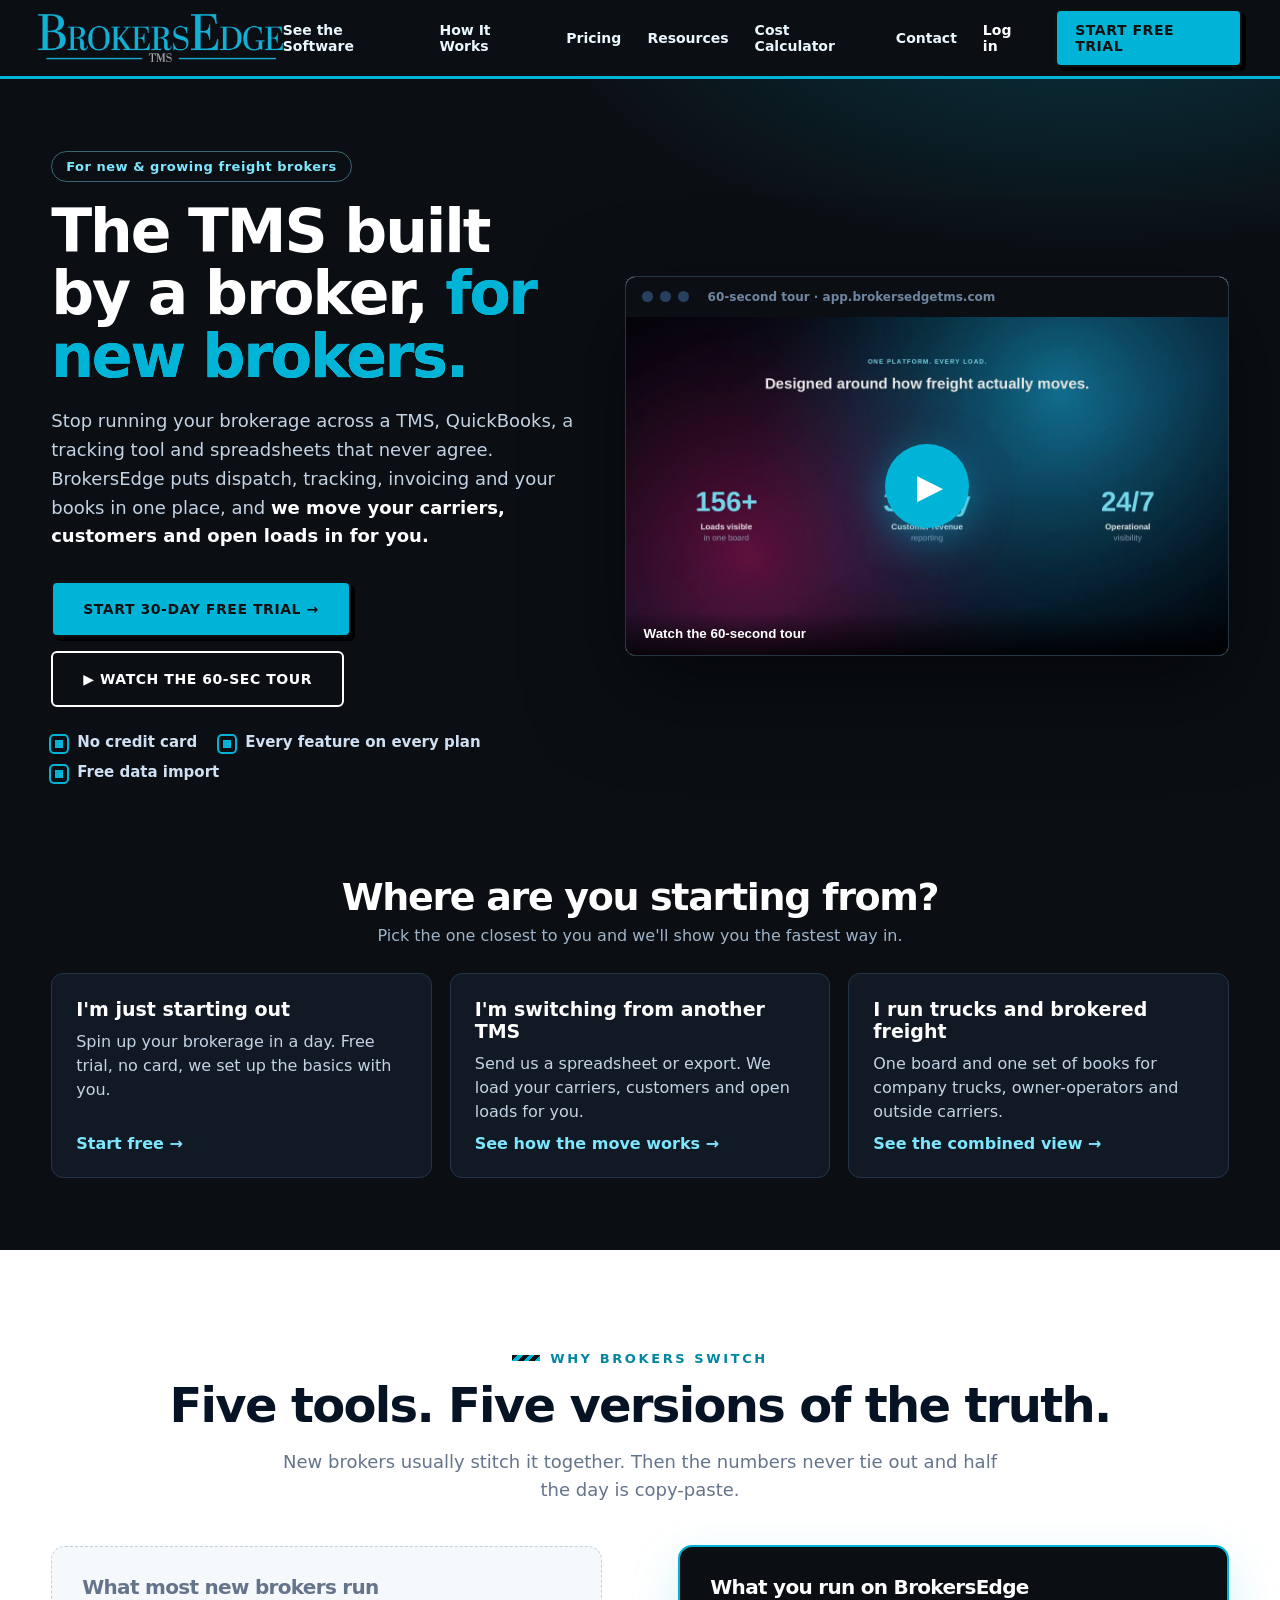
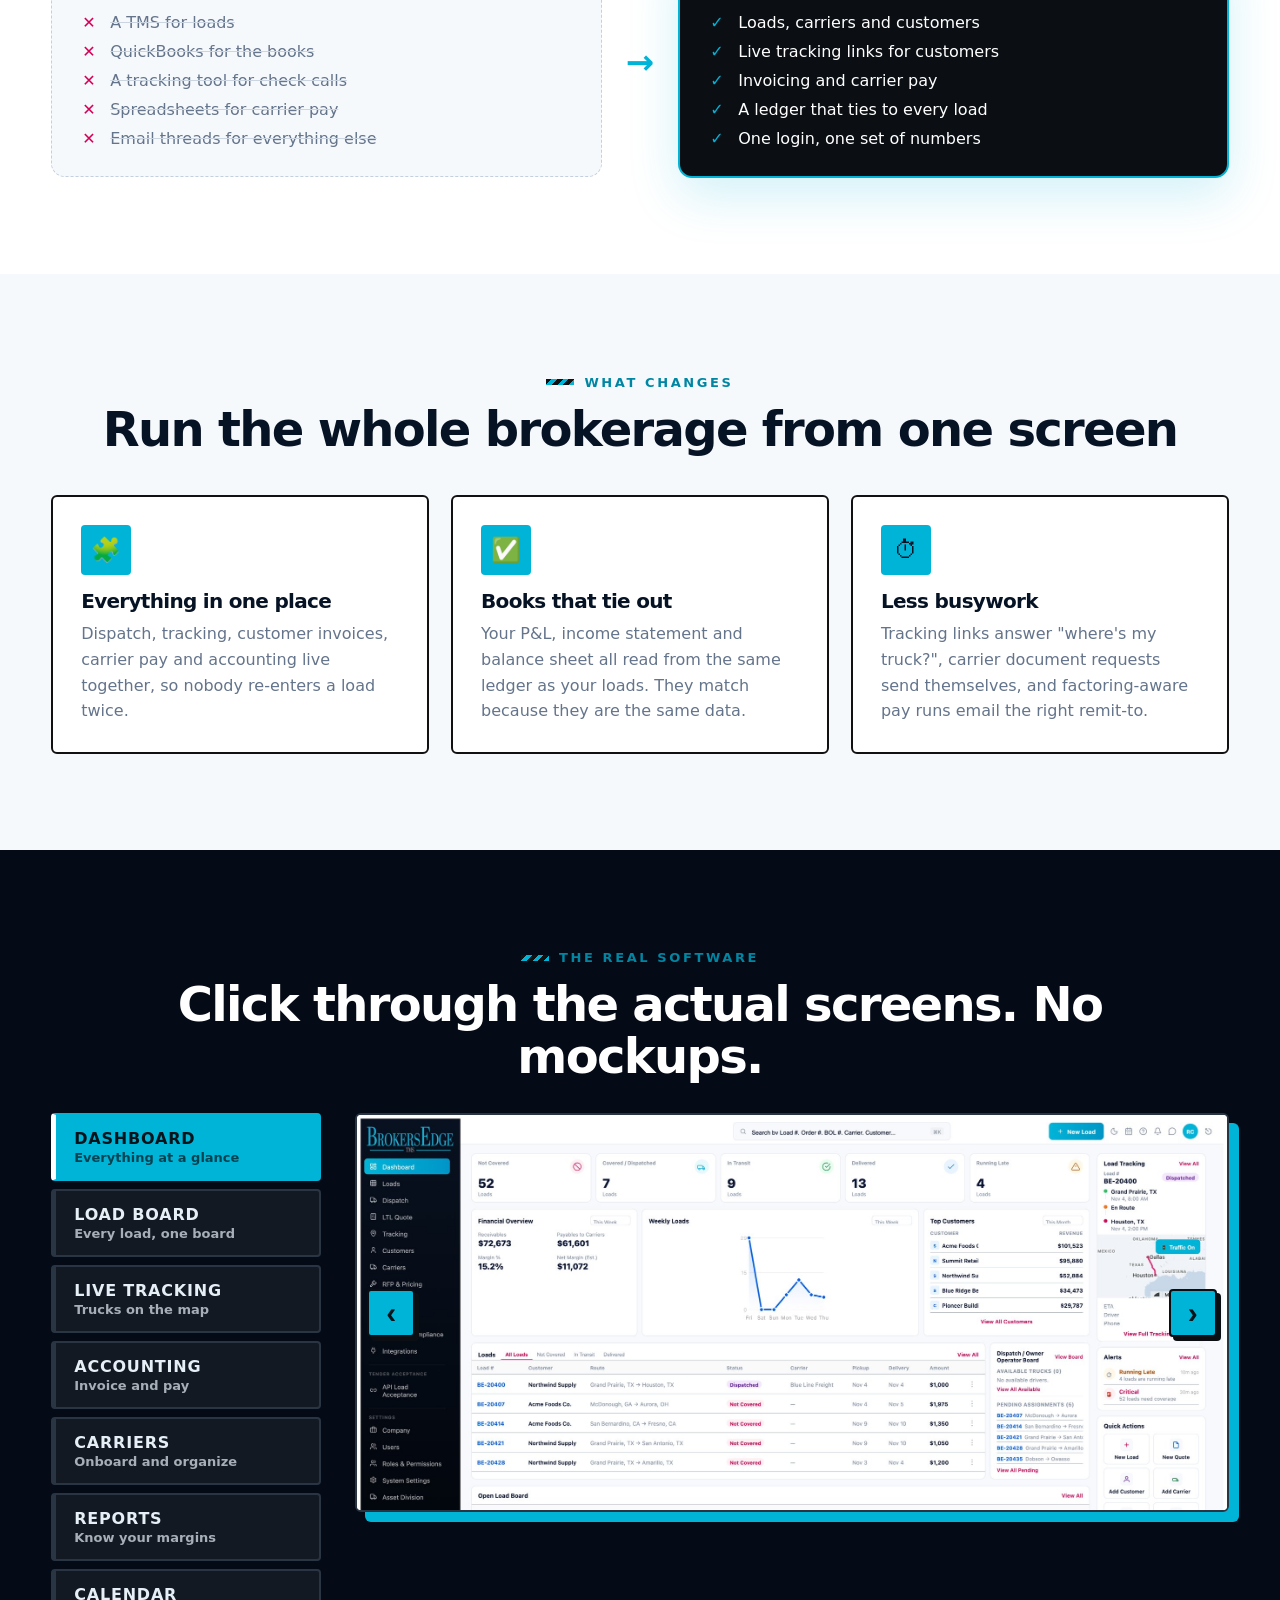
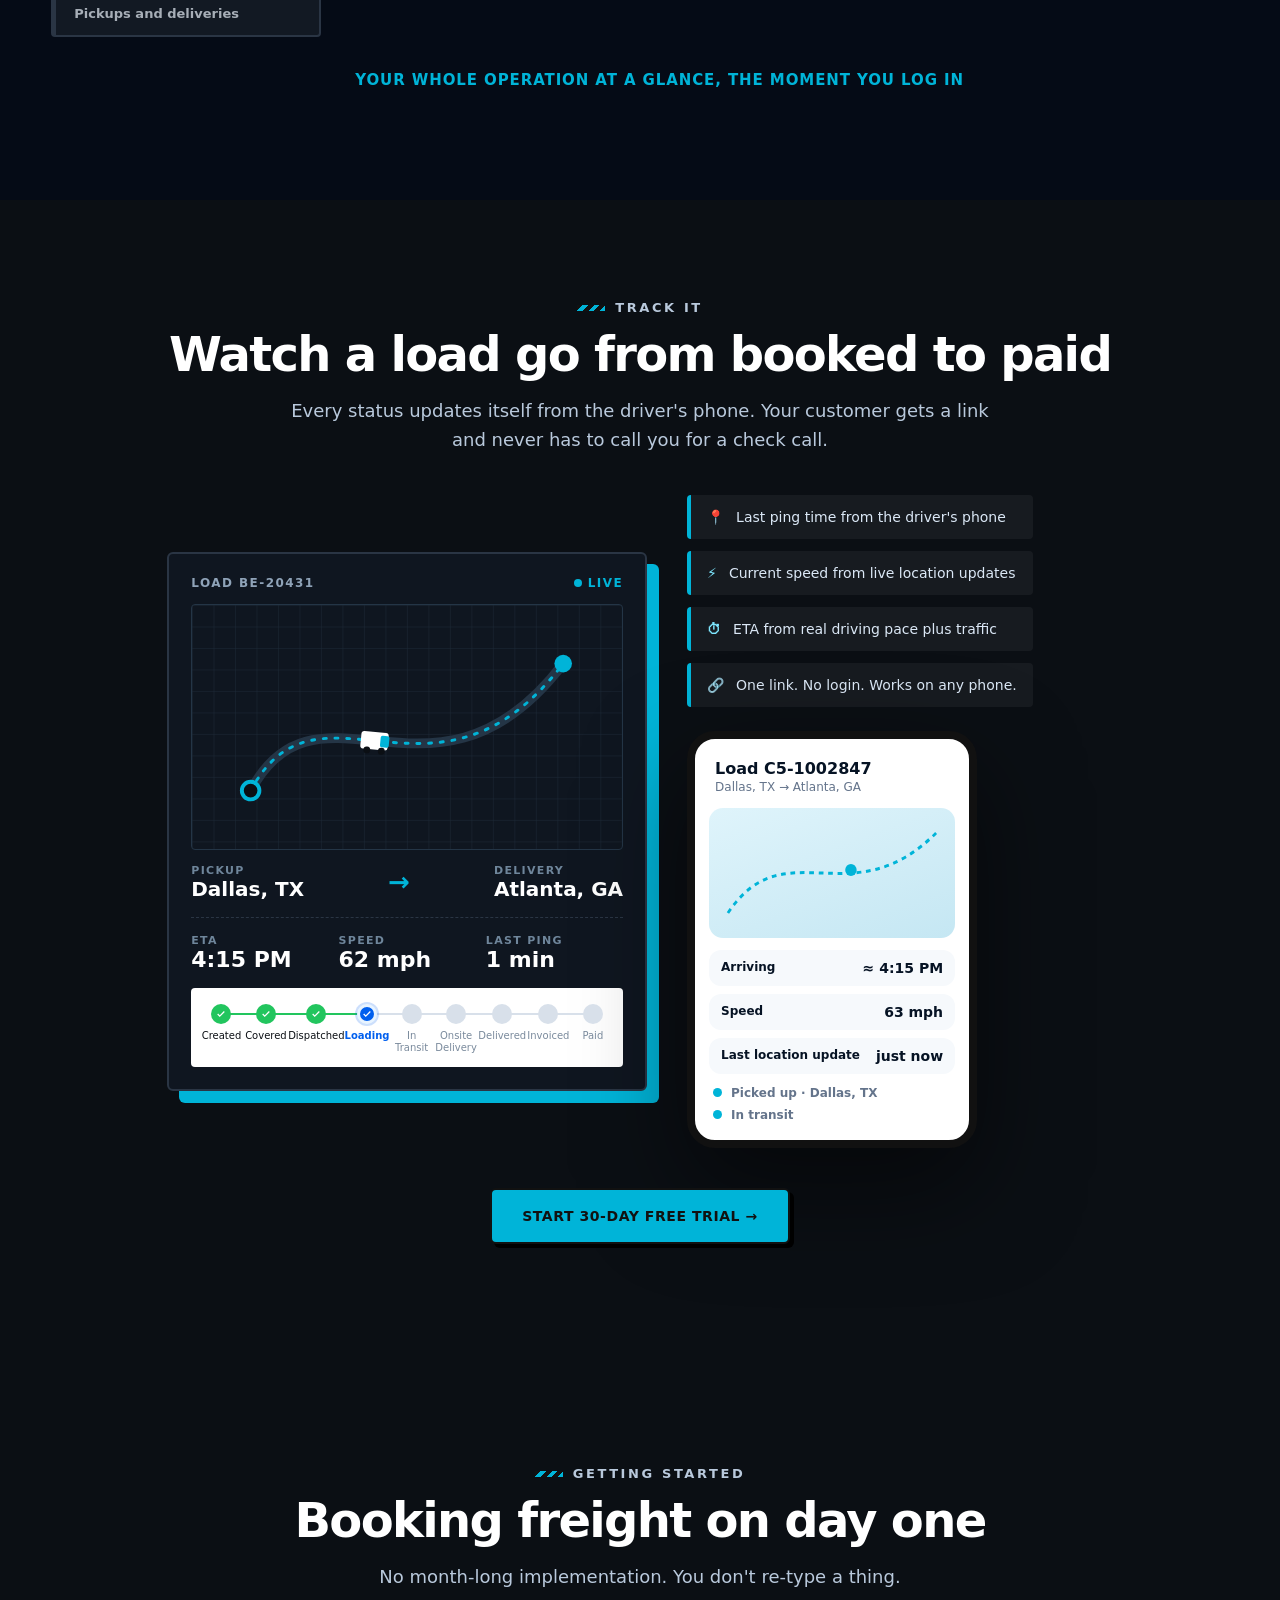
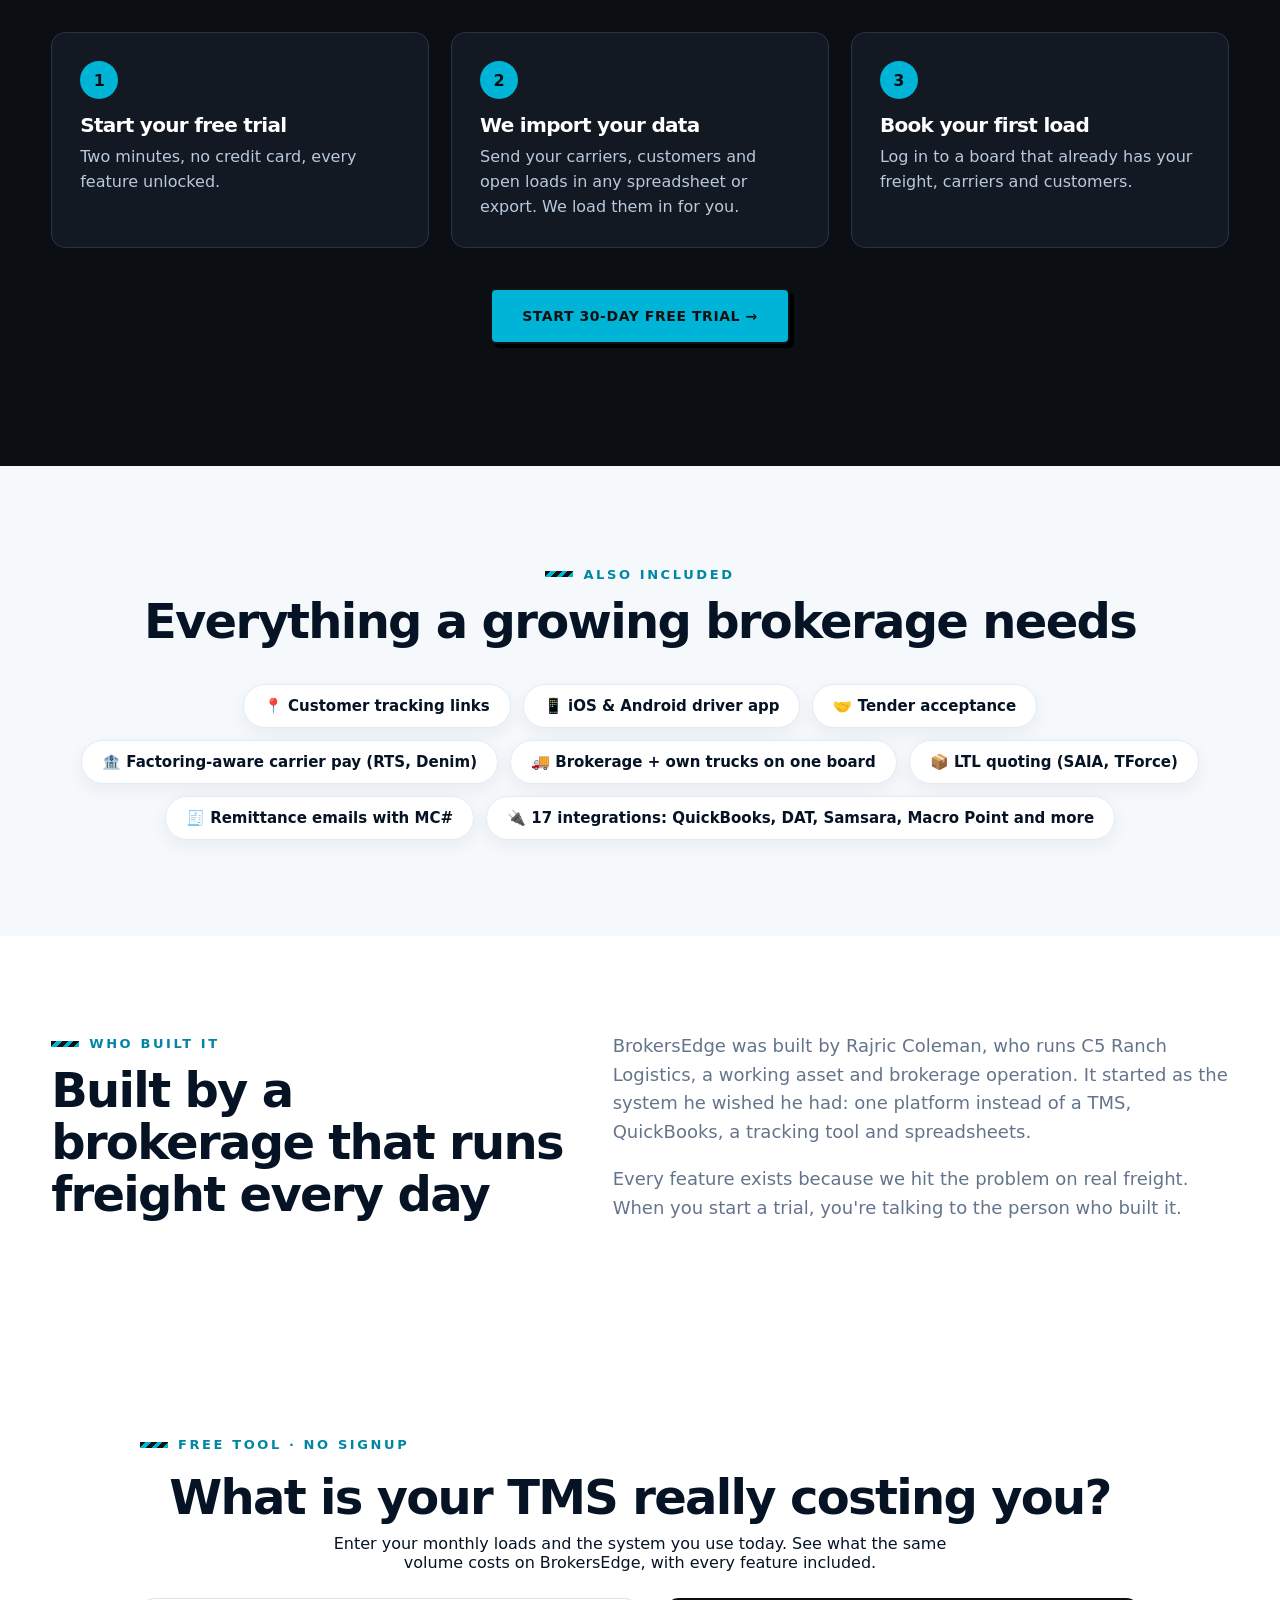
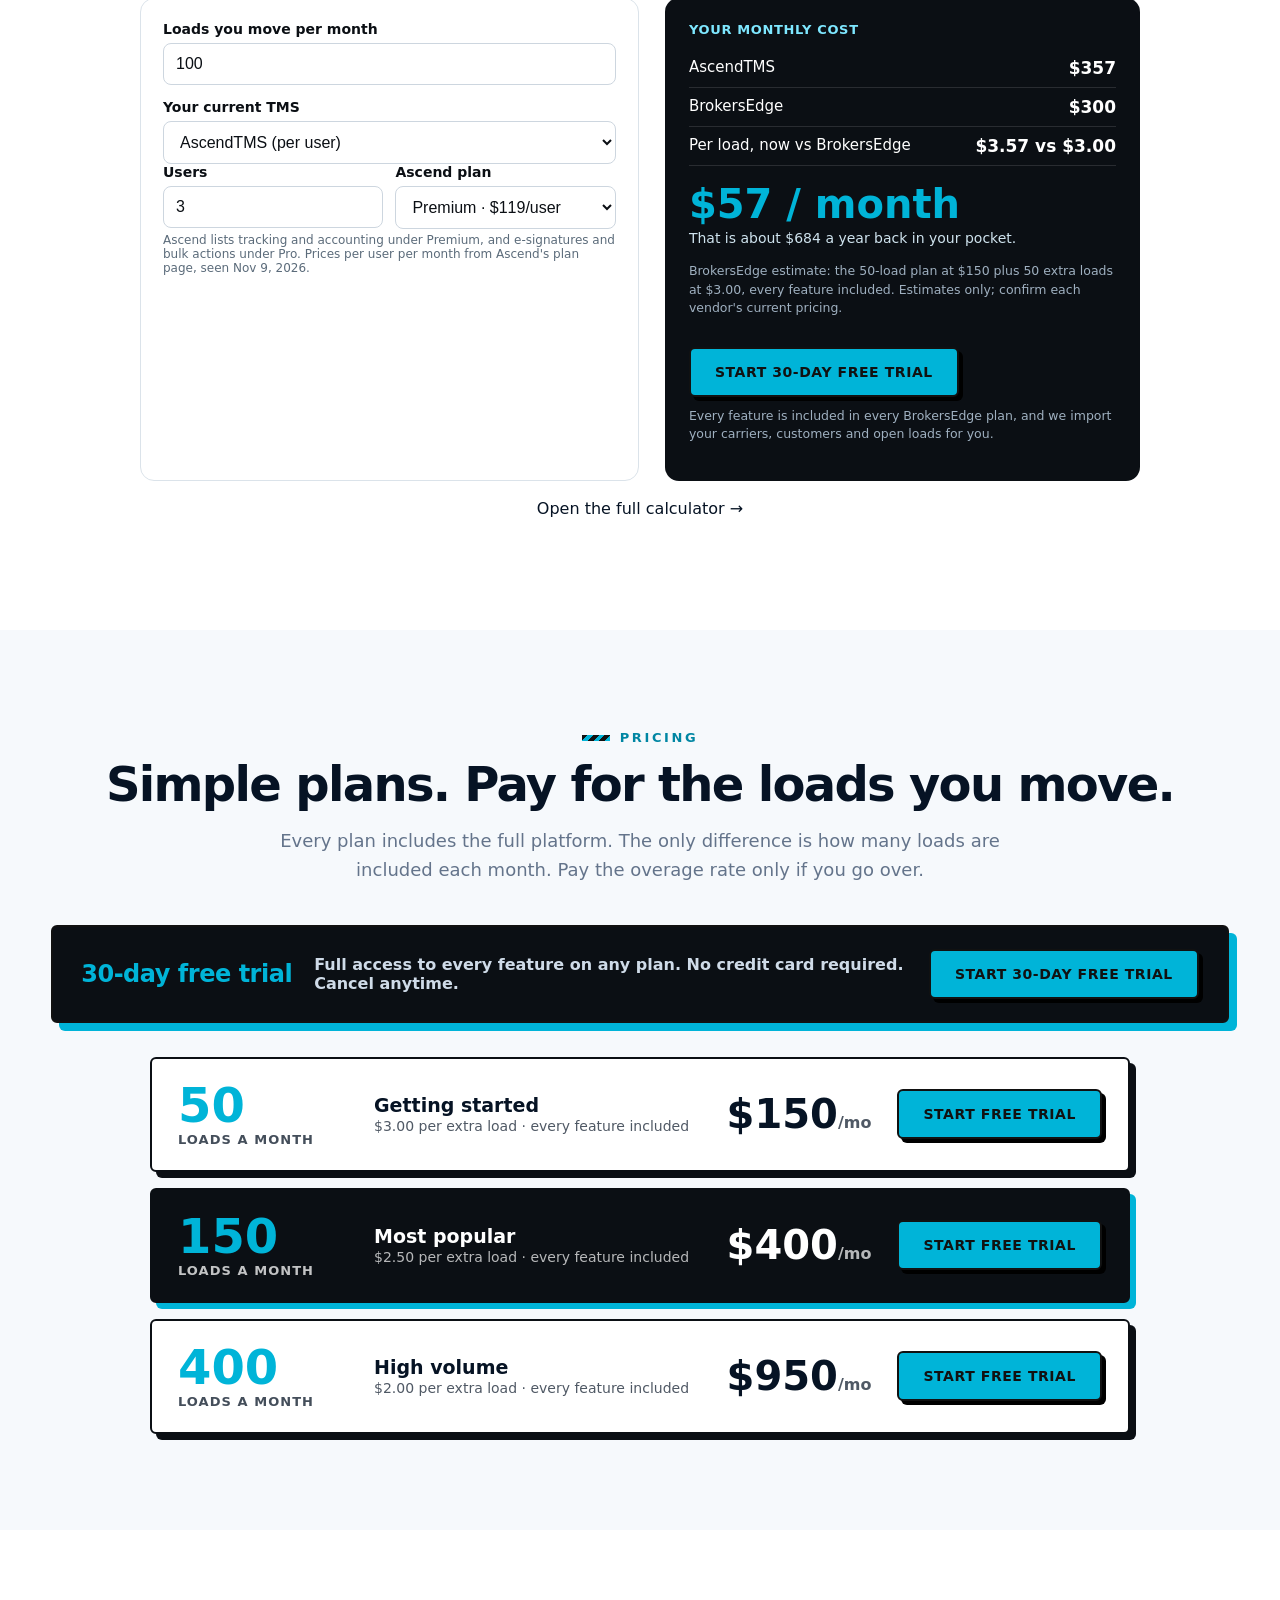
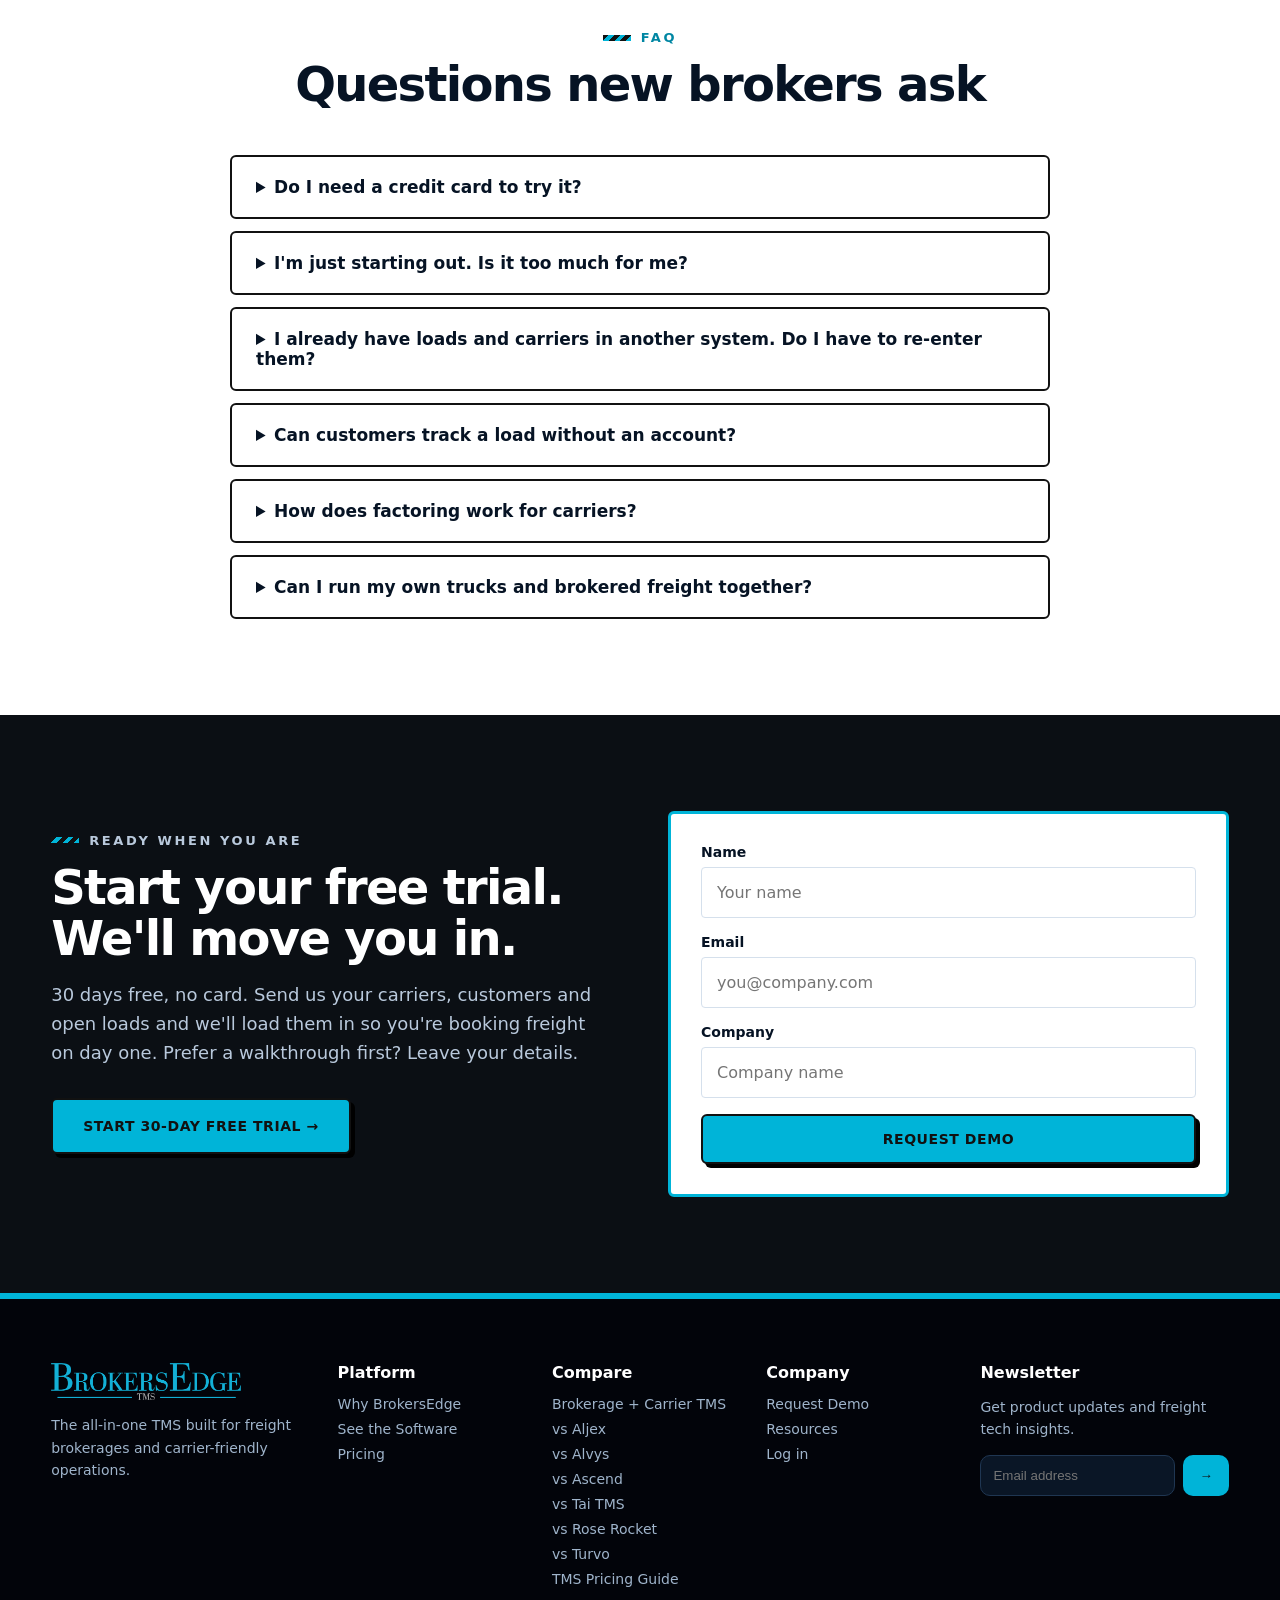
==== commit 75b7bef0: "Use BE favicon set on website" ====
--- a/index.html
+++ b/index.html
@@ -6,8 +6,11 @@
   <title>BrokersEdge TMS | Freight Brokerage & Carrier TMS</title>
   <meta name="description" content="BrokersEdge TMS runs your truckload and freight brokerage, carriers, dispatch and accounting in one platform. Live tracking with speed and ETA, tender acceptance, and factoring-aware carrier pay." />
   <link rel="canonical" href="https://www.brokersedgetms.com/" />
-  <link rel="icon" type="image/png" href="assets/brokersedge-logo-mark.png" />
-  <link rel="apple-touch-icon" href="assets/brokersedge-logo-mark.png" />
+  <link rel="icon" type="image/svg+xml" href="/favicon.svg" />
+  <link rel="icon" type="image/png" sizes="32x32" href="/favicon-32x32.png" />
+  <link rel="icon" type="image/png" sizes="16x16" href="/favicon-16x16.png" />
+  <link rel="shortcut icon" href="/favicon.ico" />
+  <link rel="apple-touch-icon" sizes="180x180" href="/apple-touch-icon.png" />
 
   <meta property="og:type" content="website" />
   <meta property="og:site_name" content="BrokersEdge TMS" />
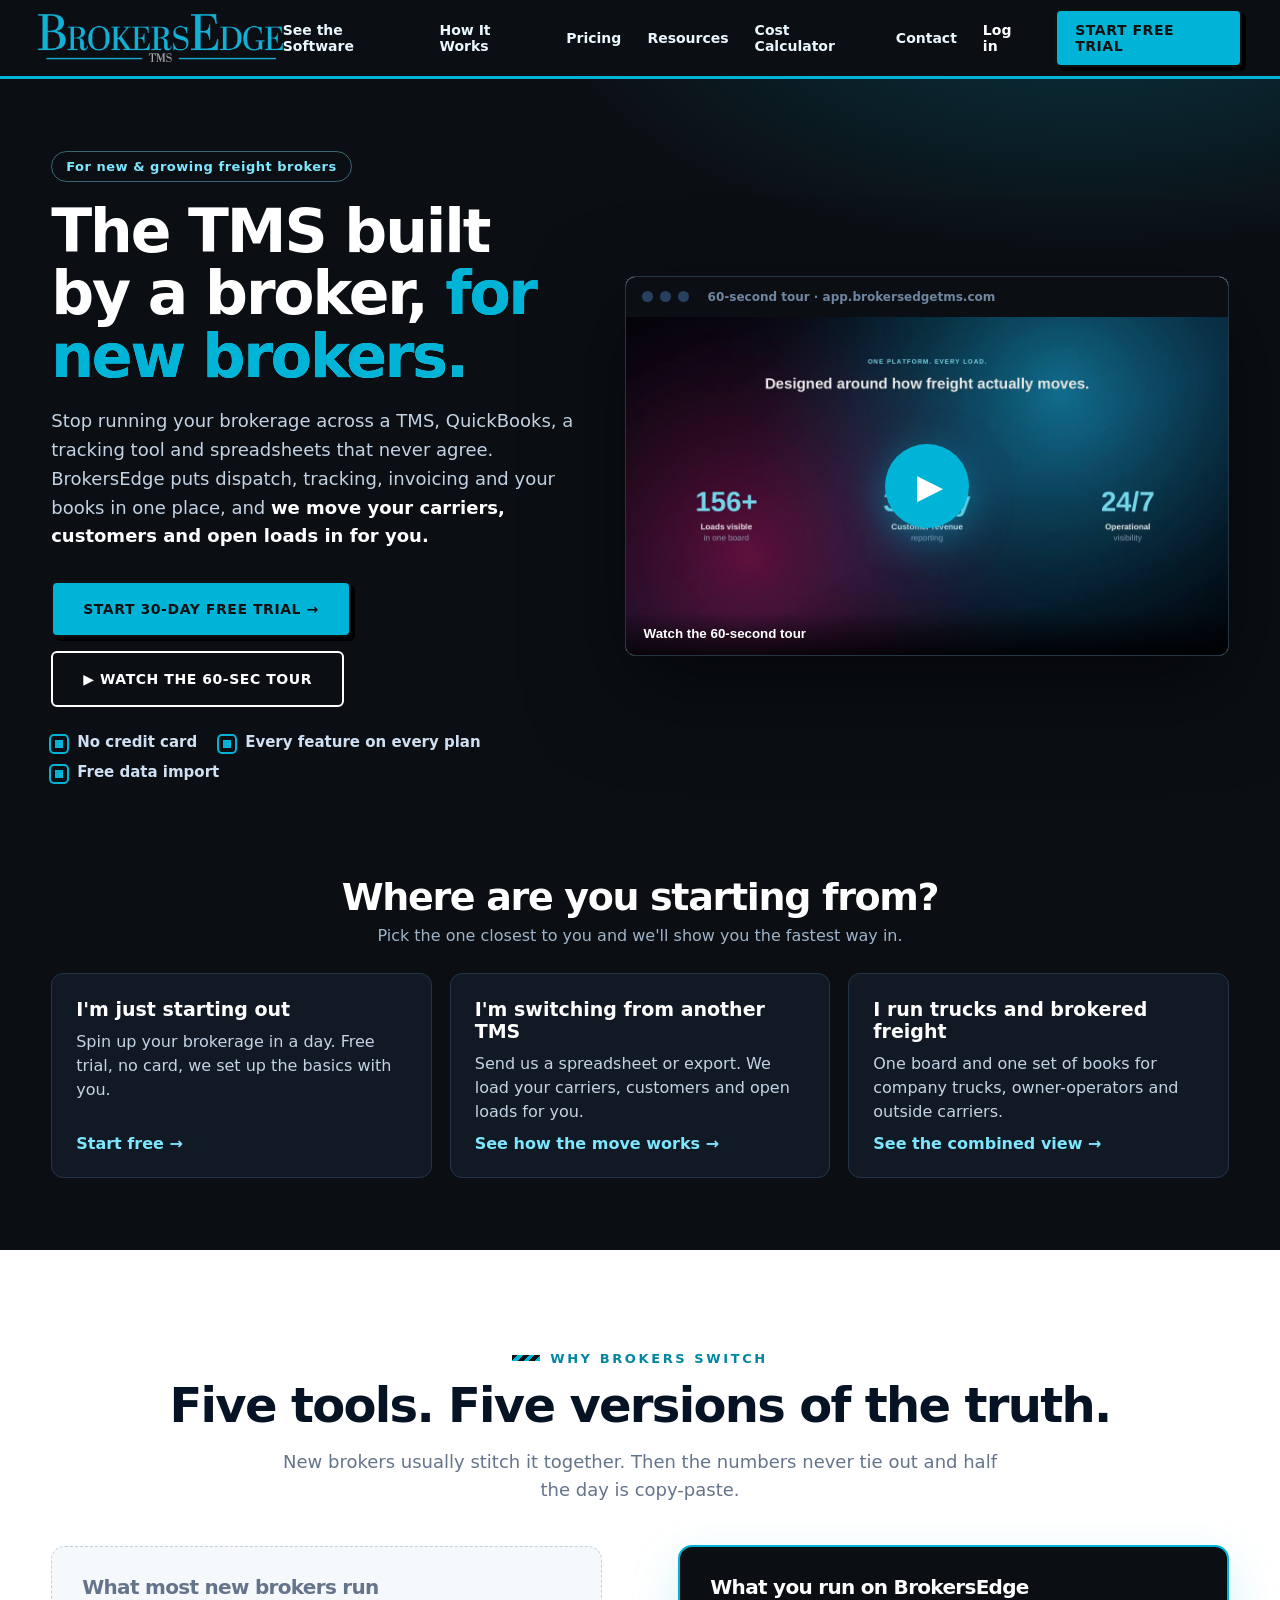
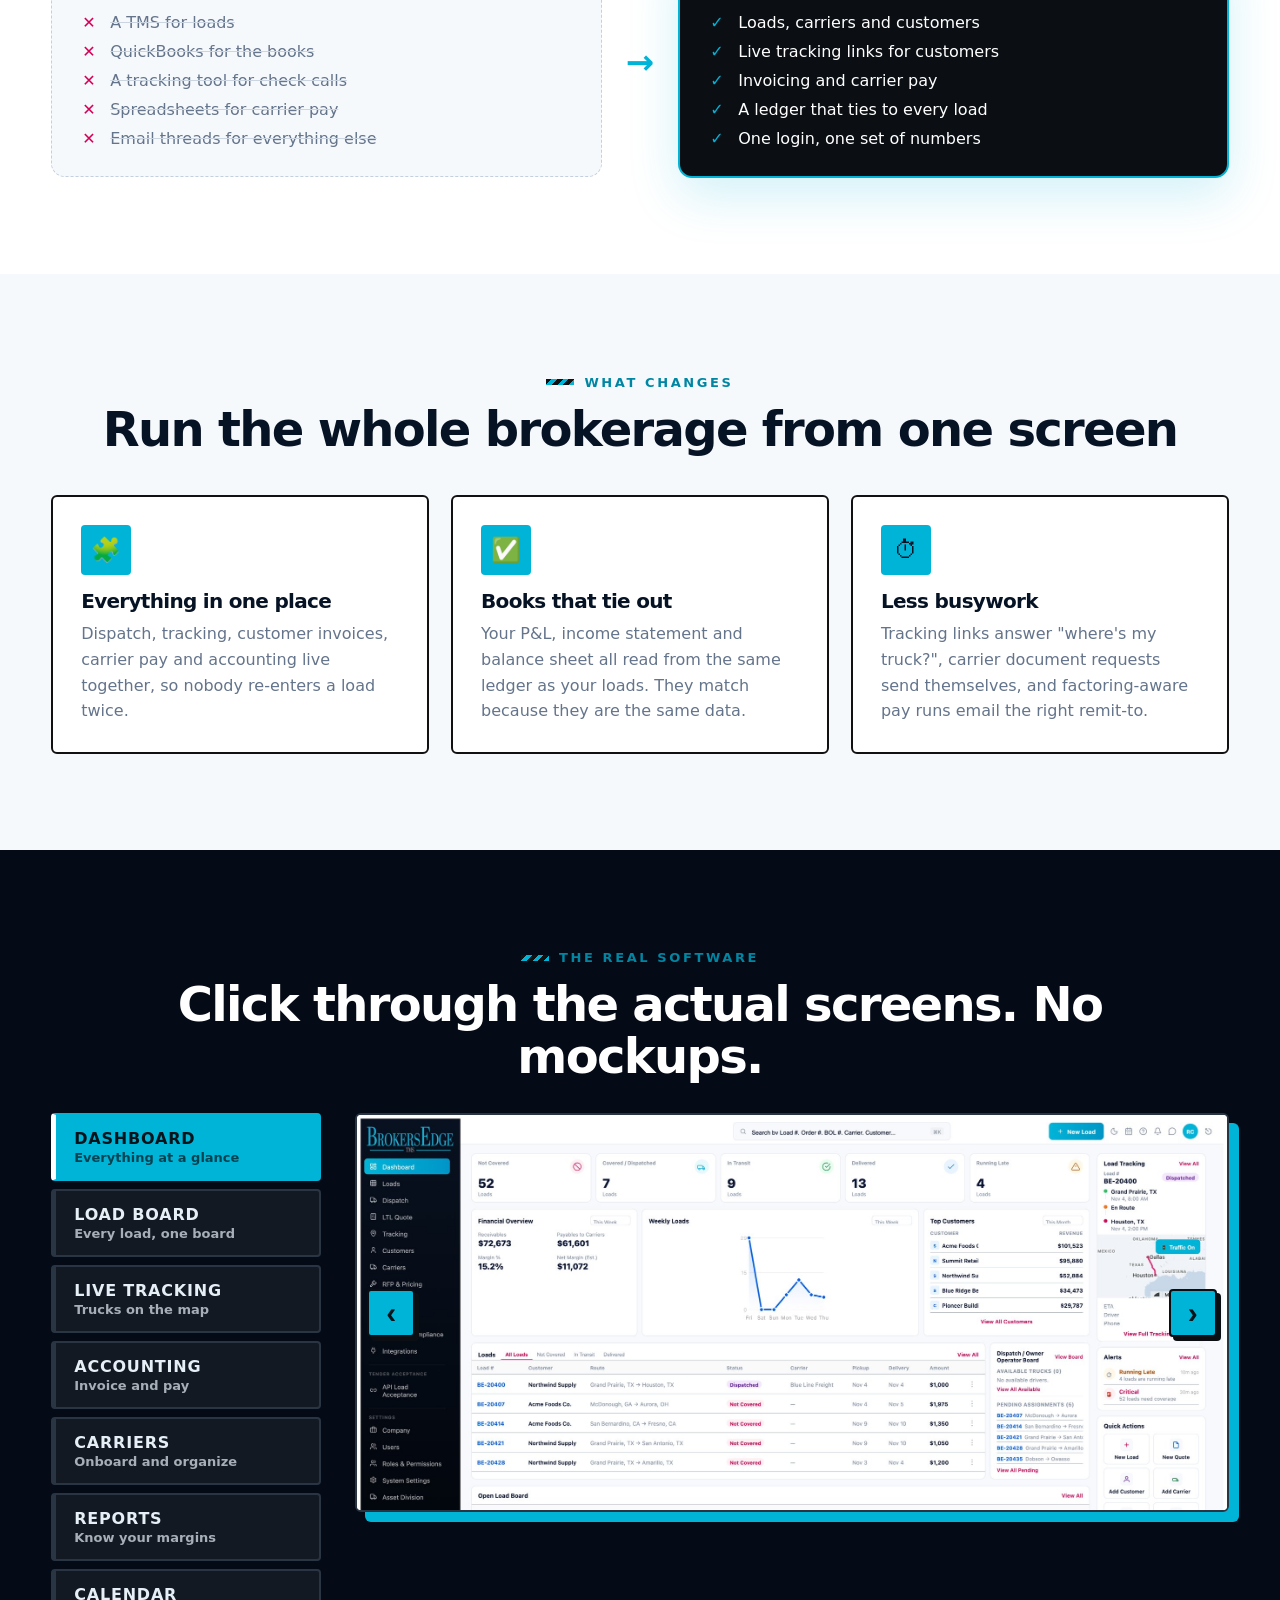
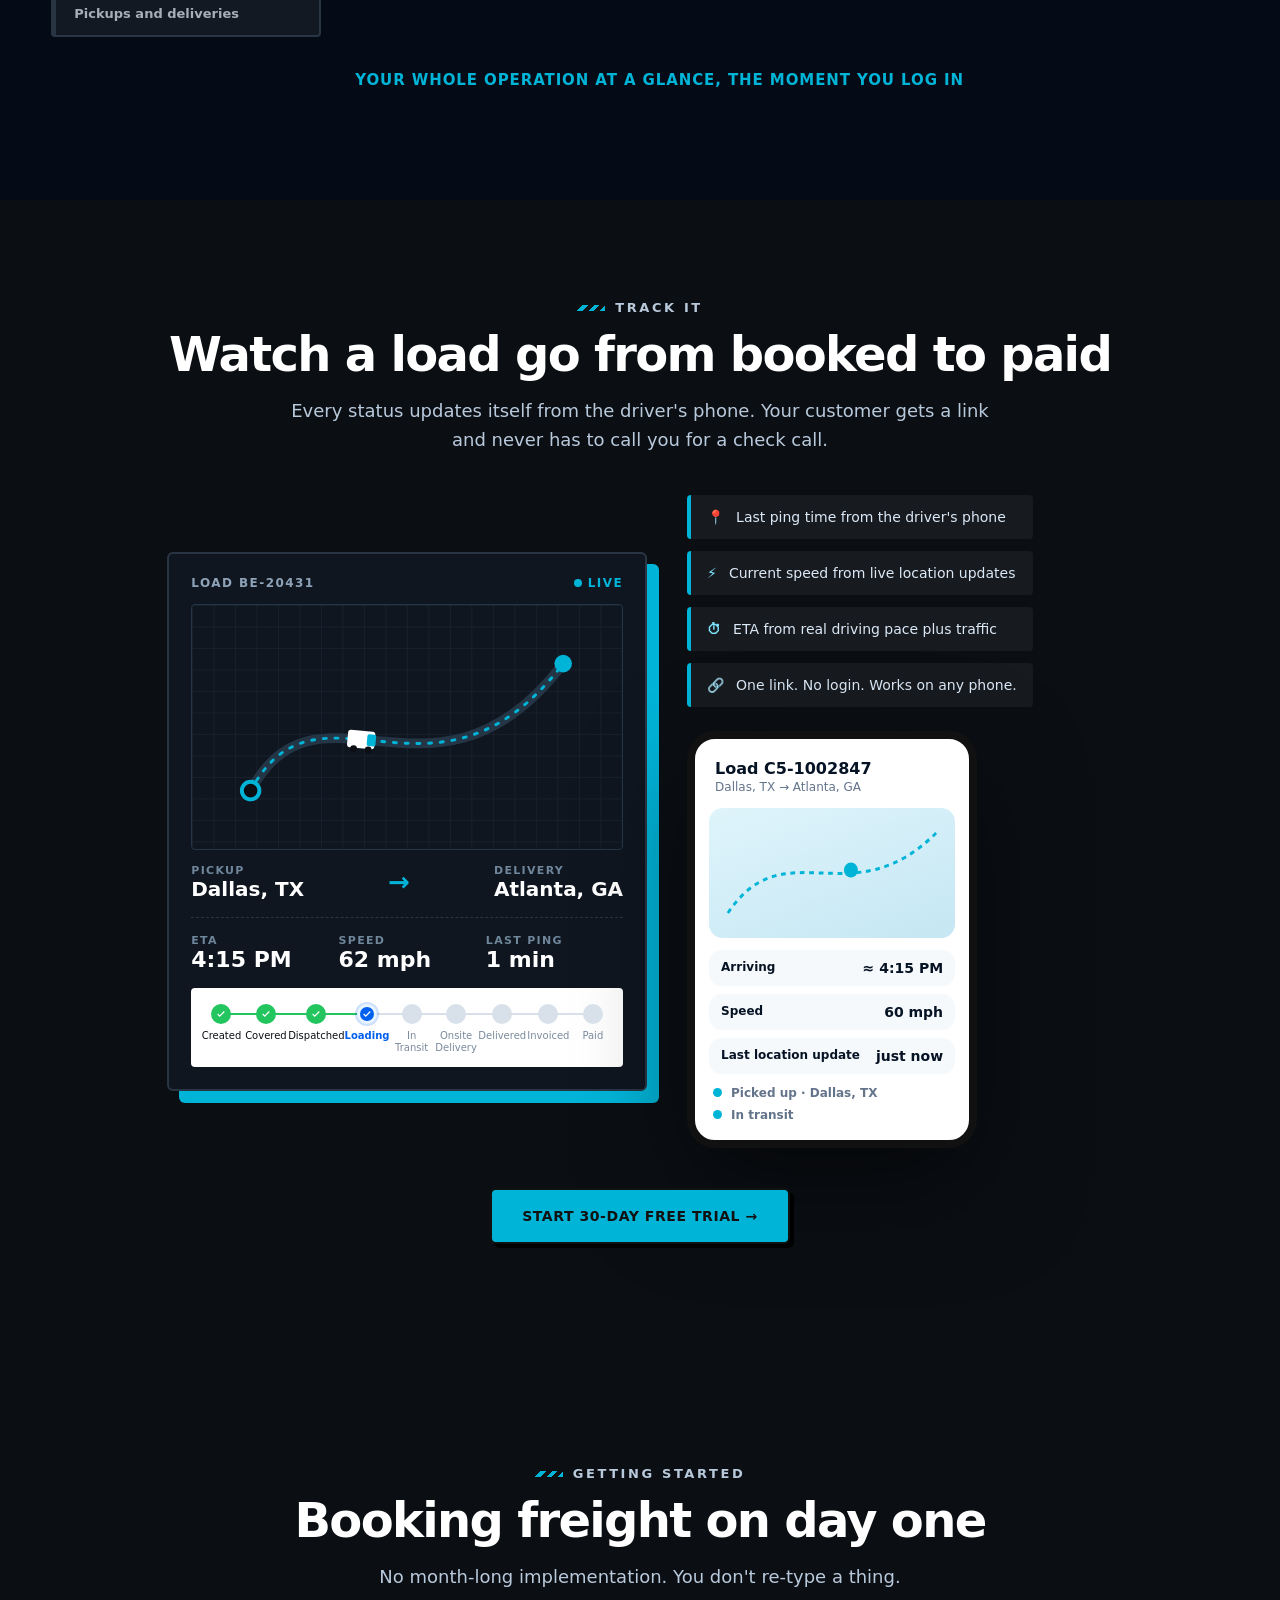
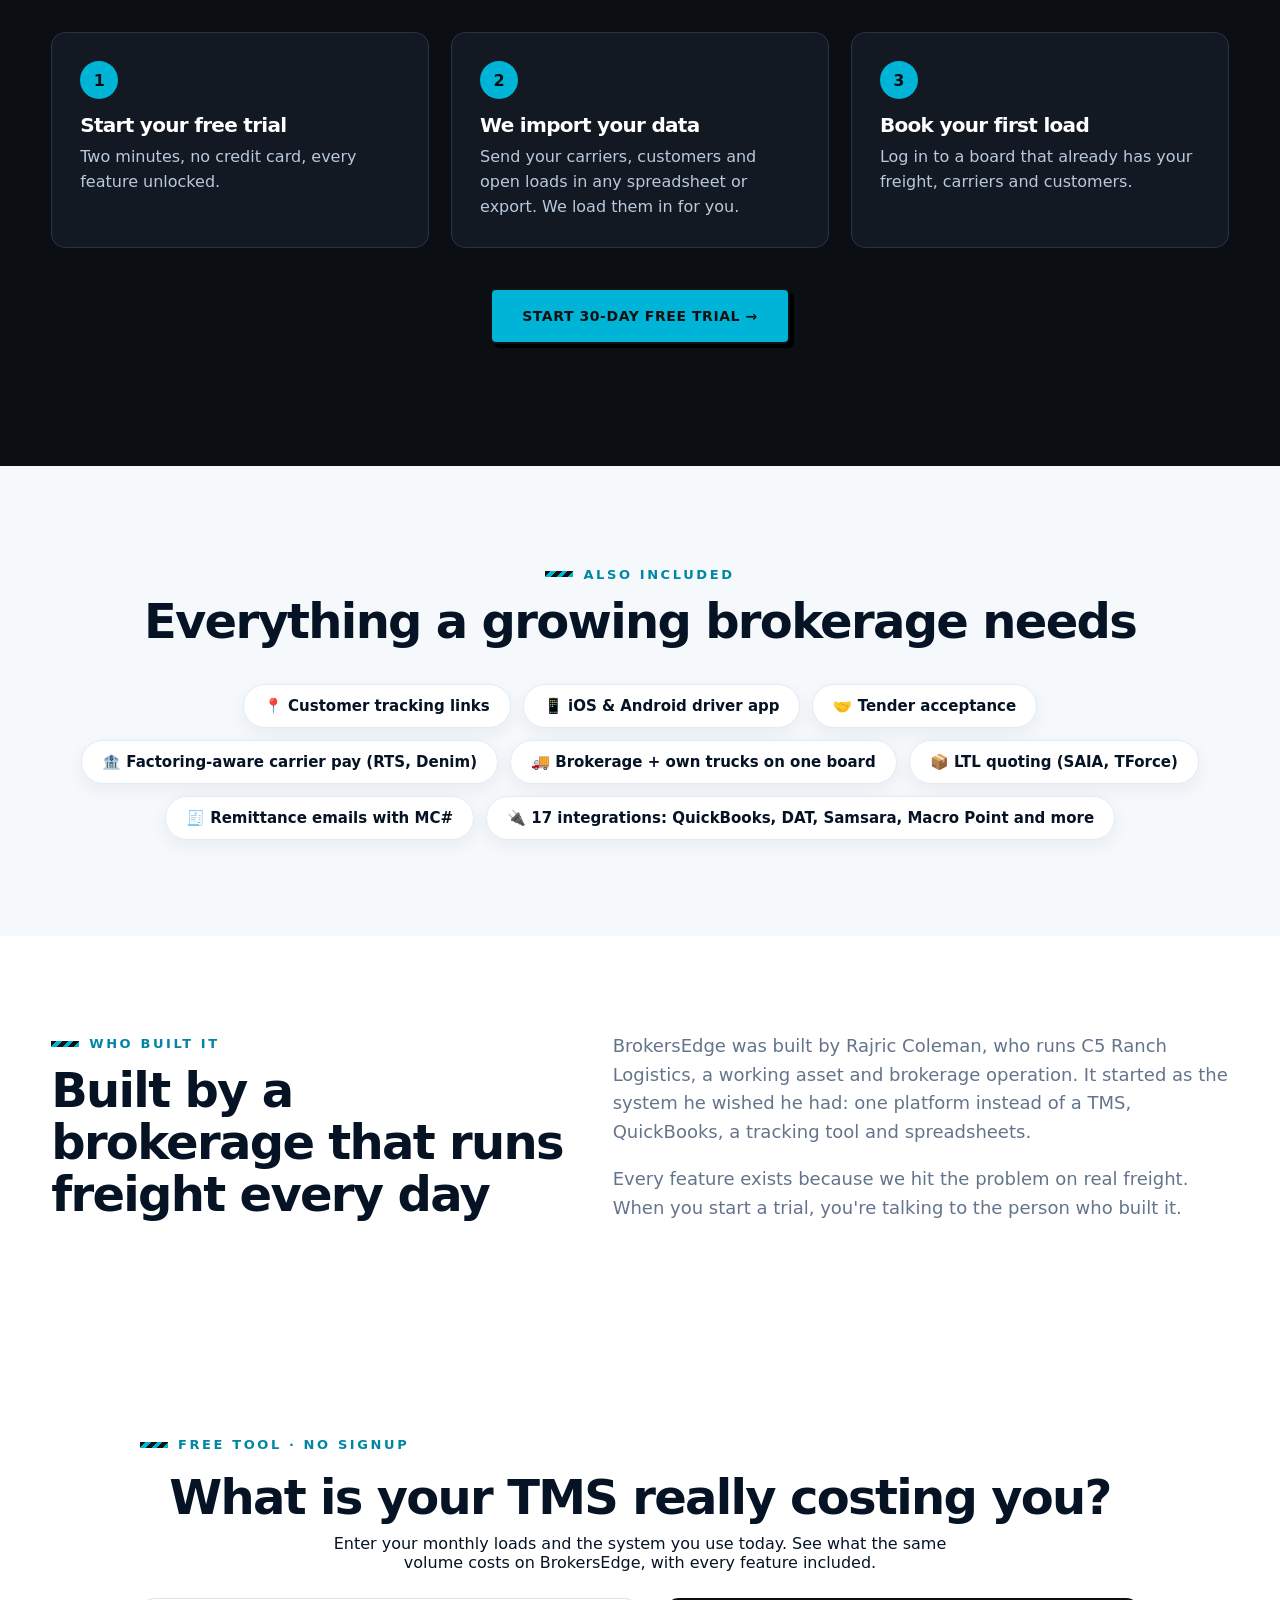
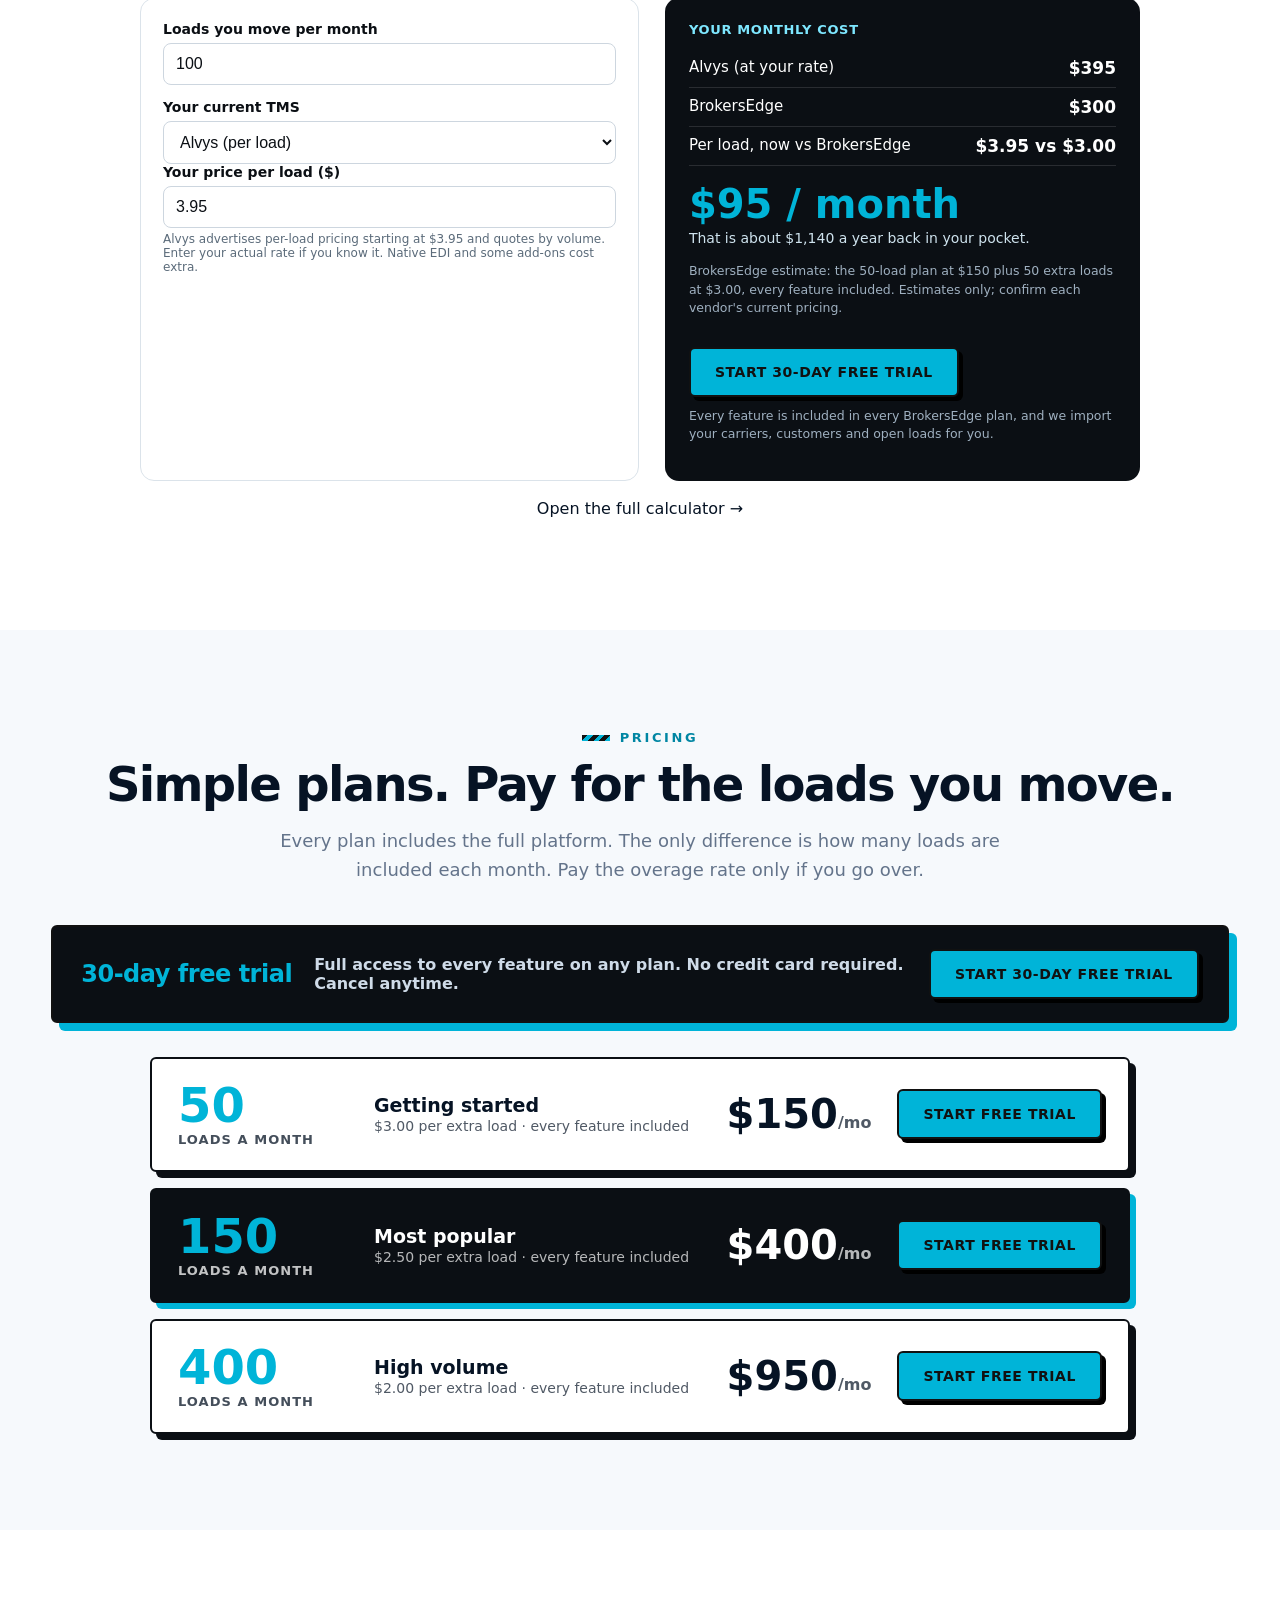
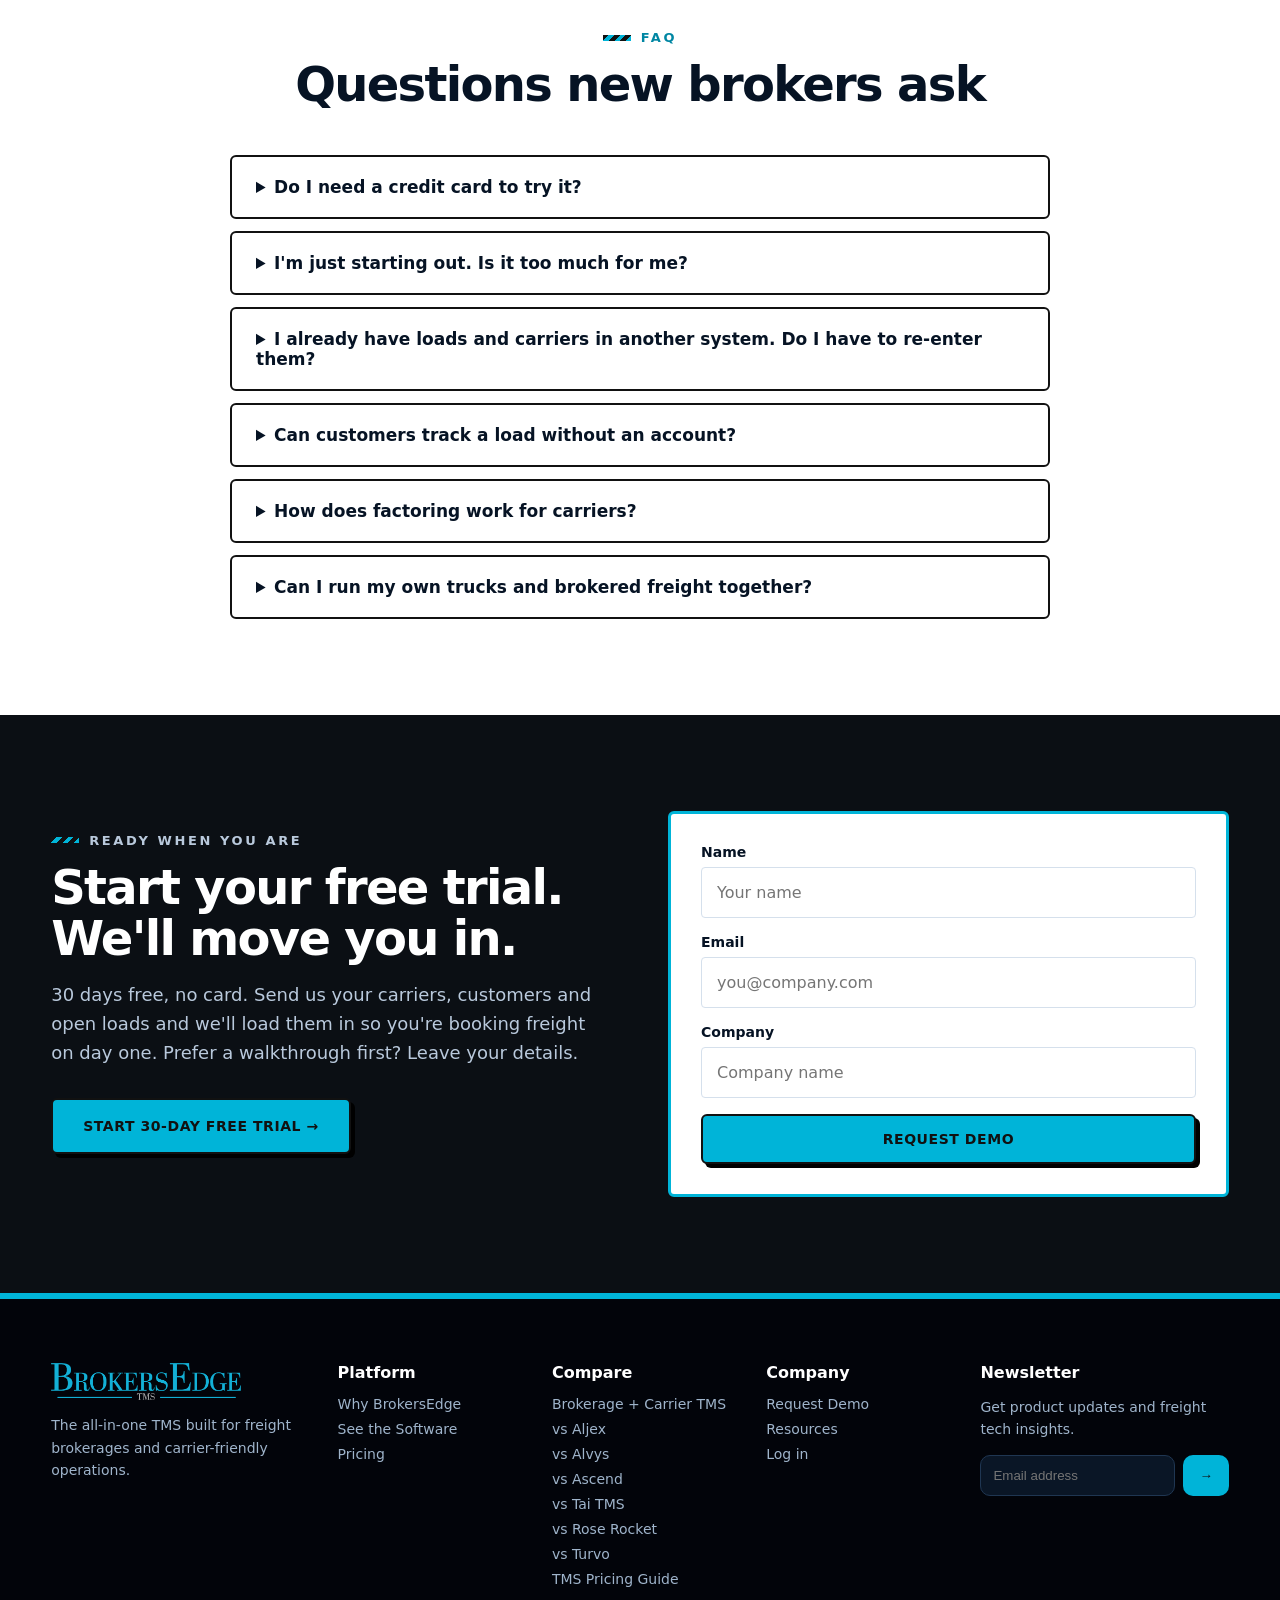
==== commit 004aa2c1: "Remove AscendTMS option from pricing calculators; add proprietary LICENSE" ====
--- a/index.html
+++ b/index.html
@@ -284,18 +284,10 @@
   <input id="sv-loads" type="number" min="0" step="1" value="100" inputmode="numeric" />
   <label for="sv-tms">Your current TMS</label>
   <select id="sv-tms">
-    <option value="ascend">AscendTMS (per user)</option>
     <option value="alvys">Alvys (per load)</option>
     <option value="other">Another system (enter your cost)</option>
   </select>
-  <div id="sv-ascend">
-    <div class="sv-row2">
-      <div><label for="sv-users">Users</label><input id="sv-users" type="number" min="1" step="1" value="3" inputmode="numeric" /></div>
-      <div><label for="sv-plan">Ascend plan</label><select id="sv-plan"><option value="69">Basic · $69/user</option><option value="119" selected>Premium · $119/user</option><option value="149">Pro · $149/user</option></select></div>
-    </div>
-    <small>Ascend lists tracking and accounting under Premium, and e-signatures and bulk actions under Pro. Prices per user per month from Ascend's plan page, seen Nov 9, 2026.</small>
-  </div>
-  <div id="sv-alvys" class="sv-hide">
+  <div id="sv-alvys">
     <label for="sv-rate">Your price per load ($)</label>
     <input id="sv-rate" type="number" min="0" step="any" value="3.95" inputmode="decimal" />
     <small>Alvys advertises per-load pricing starting at $3.95 and quotes by volume. Enter your actual rate if you know it. Native EDI and some add-ons cost extra.</small>
@@ -308,7 +300,7 @@
  </div>
  <div class="sv-out" aria-live="polite">
   <h3>Your monthly cost</h3>
-  <div class="sv-line"><span id="sv-cur-name">AscendTMS</span><b id="sv-cur">-</b></div>
+  <div class="sv-line"><span id="sv-cur-name">Alvys (at your rate)</span><b id="sv-cur">-</b></div>
   <div class="sv-line"><span>BrokersEdge</span><b id="sv-be">-</b></div>
   <div class="sv-line"><span>Per load, now vs BrokersEdge</span><b id="sv-pl">-</b></div>
   <div class="sv-big" id="sv-save">-</div>
@@ -333,11 +325,9 @@
  var used=false;
  function calc(){
   var loads=num('sv-loads'),t=$('sv-tms').value,cur=0,name='';
-  $('sv-ascend').className=t==='ascend'?'':'sv-hide';
   $('sv-alvys').className=t==='alvys'?'':'sv-hide';
   $('sv-other').className=t==='other'?'':'sv-hide';
-  if(t==='ascend'){cur=Math.max(1,num('sv-users'))*num('sv-plan');name='AscendTMS';}
-  else if(t==='alvys'){cur=loads*num('sv-rate');name='Alvys (at your rate)';}
+  if(t==='alvys'){cur=loads*num('sv-rate');name='Alvys (at your rate)';}
   else{cur=num('sv-cost');name='Your current TMS';}
   var b=be(loads),cost=loads>0?b.cost:0;
   $('sv-cur-name').textContent=name;
@@ -351,7 +341,7 @@
   var ov=Math.max(0,loads-b.n);
   note.textContent='BrokersEdge estimate: the '+b.n+'-load plan at '+usd(b.base)+(ov>0?' plus '+ov+' extra loads at '+usd2(b.over):'')+', every feature included. Estimates only; confirm each vendor\'s current pricing.';
  }
- ['sv-loads','sv-tms','sv-users','sv-plan','sv-rate','sv-cost'].forEach(function(id){
+ ['sv-loads','sv-tms','sv-rate','sv-cost'].forEach(function(id){
   $(id).addEventListener('input',function(){calc();if(!used&&typeof gtag==='function'){used=true;gtag('event','calculator_use',{tool:'tms_cost',transport_type:'beacon'});}});
   $(id).addEventListener('change',calc);
  });
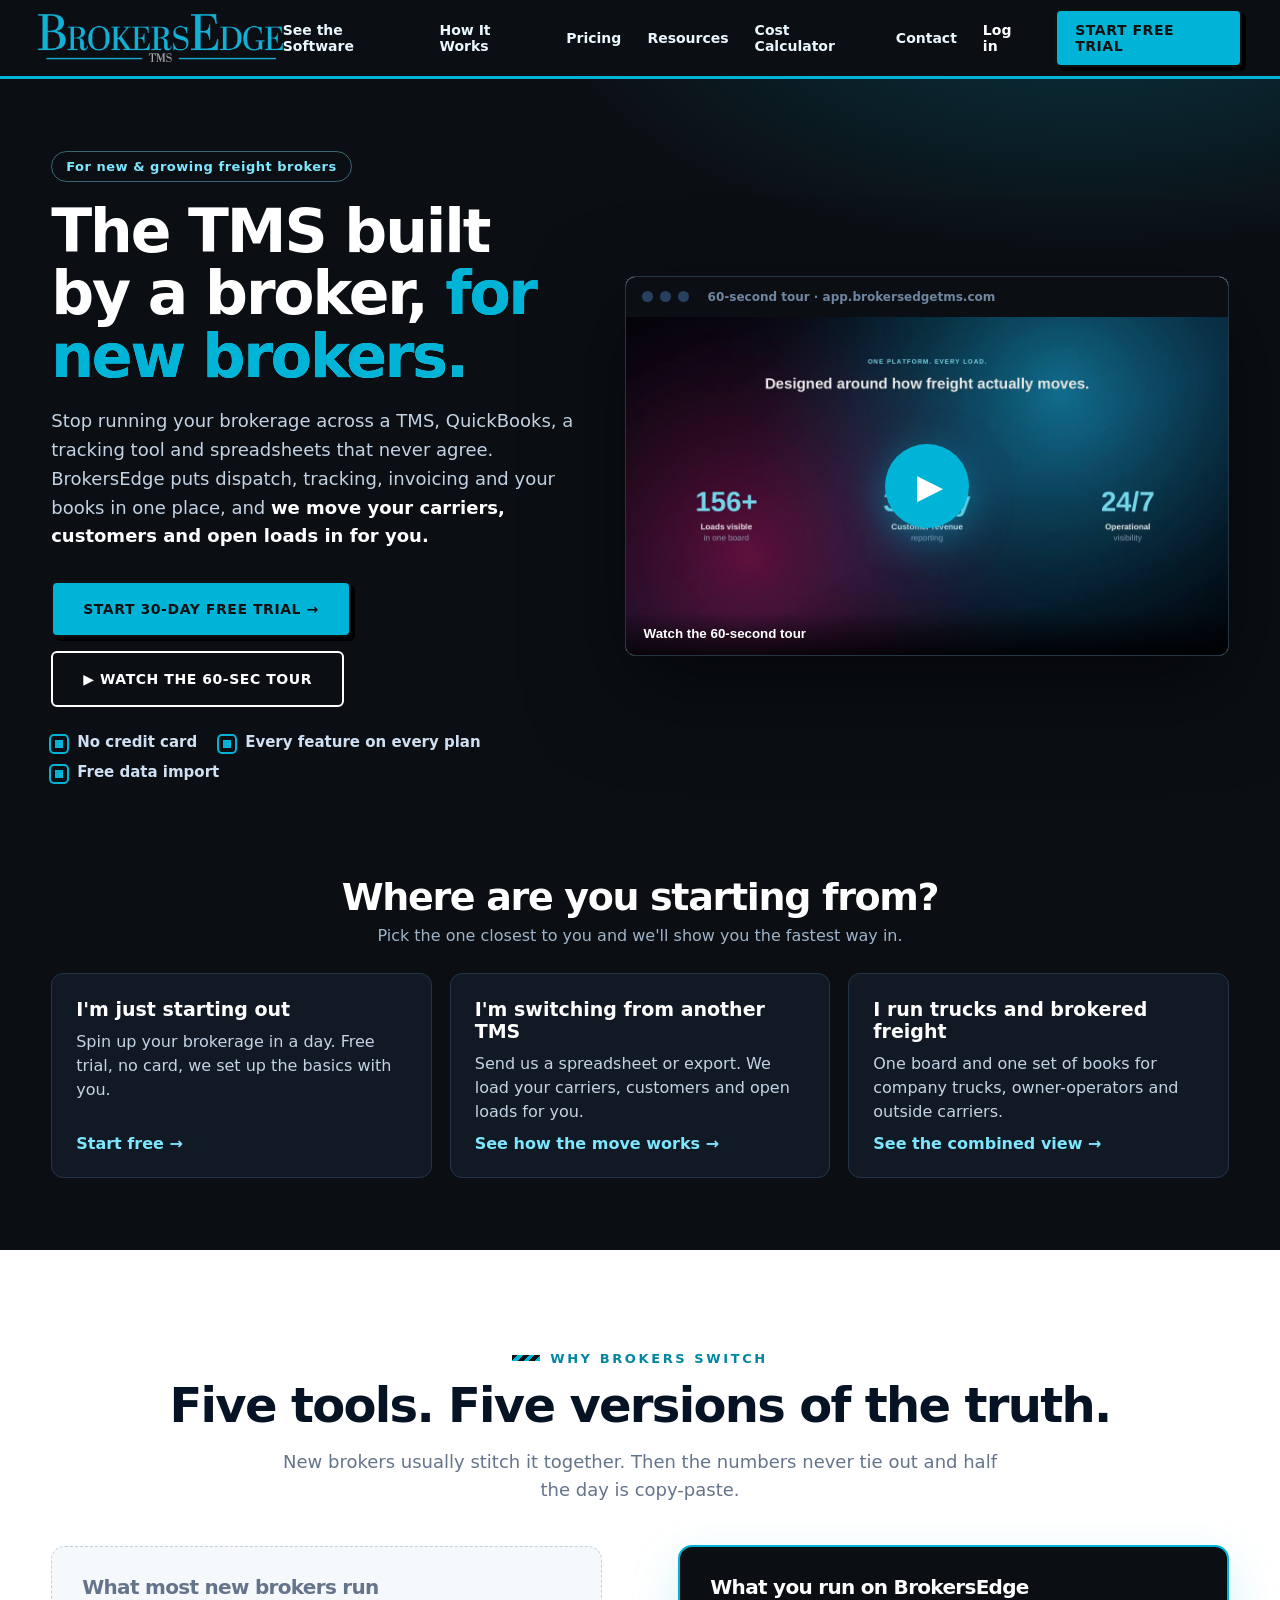
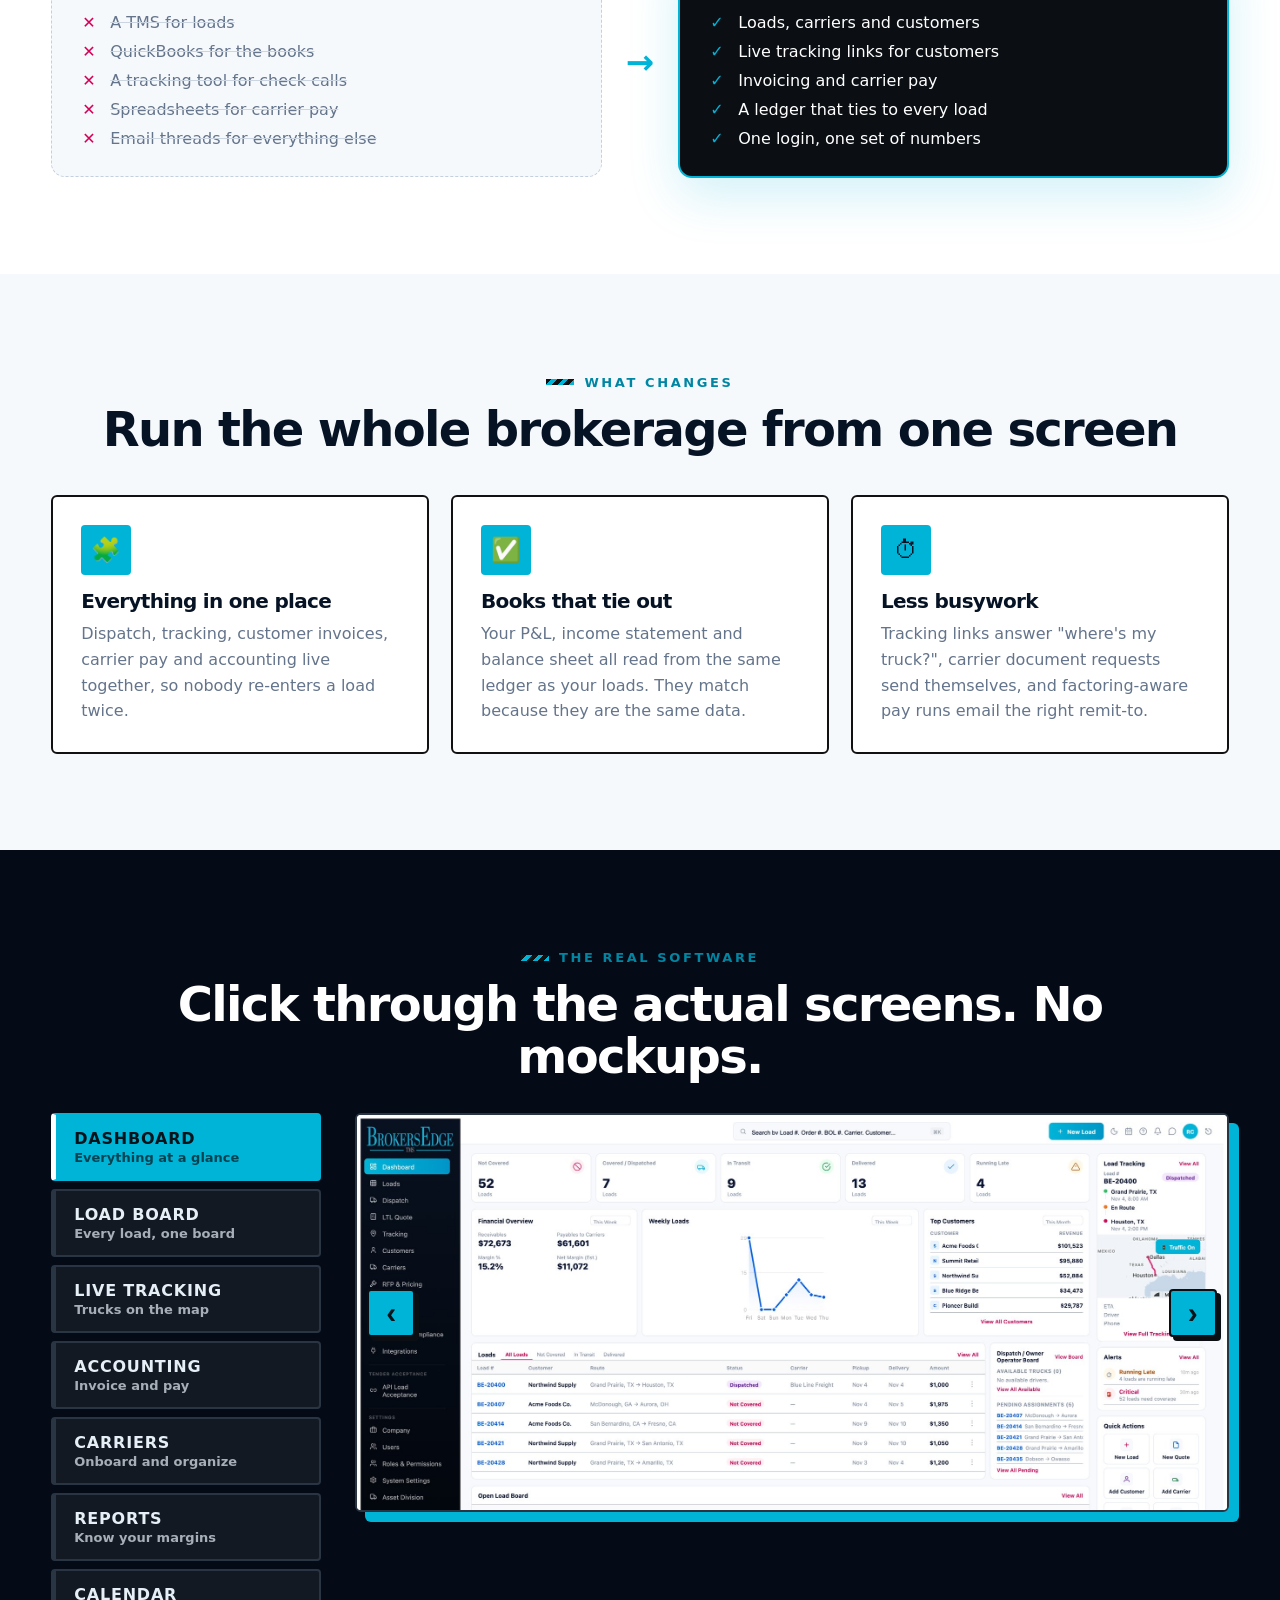
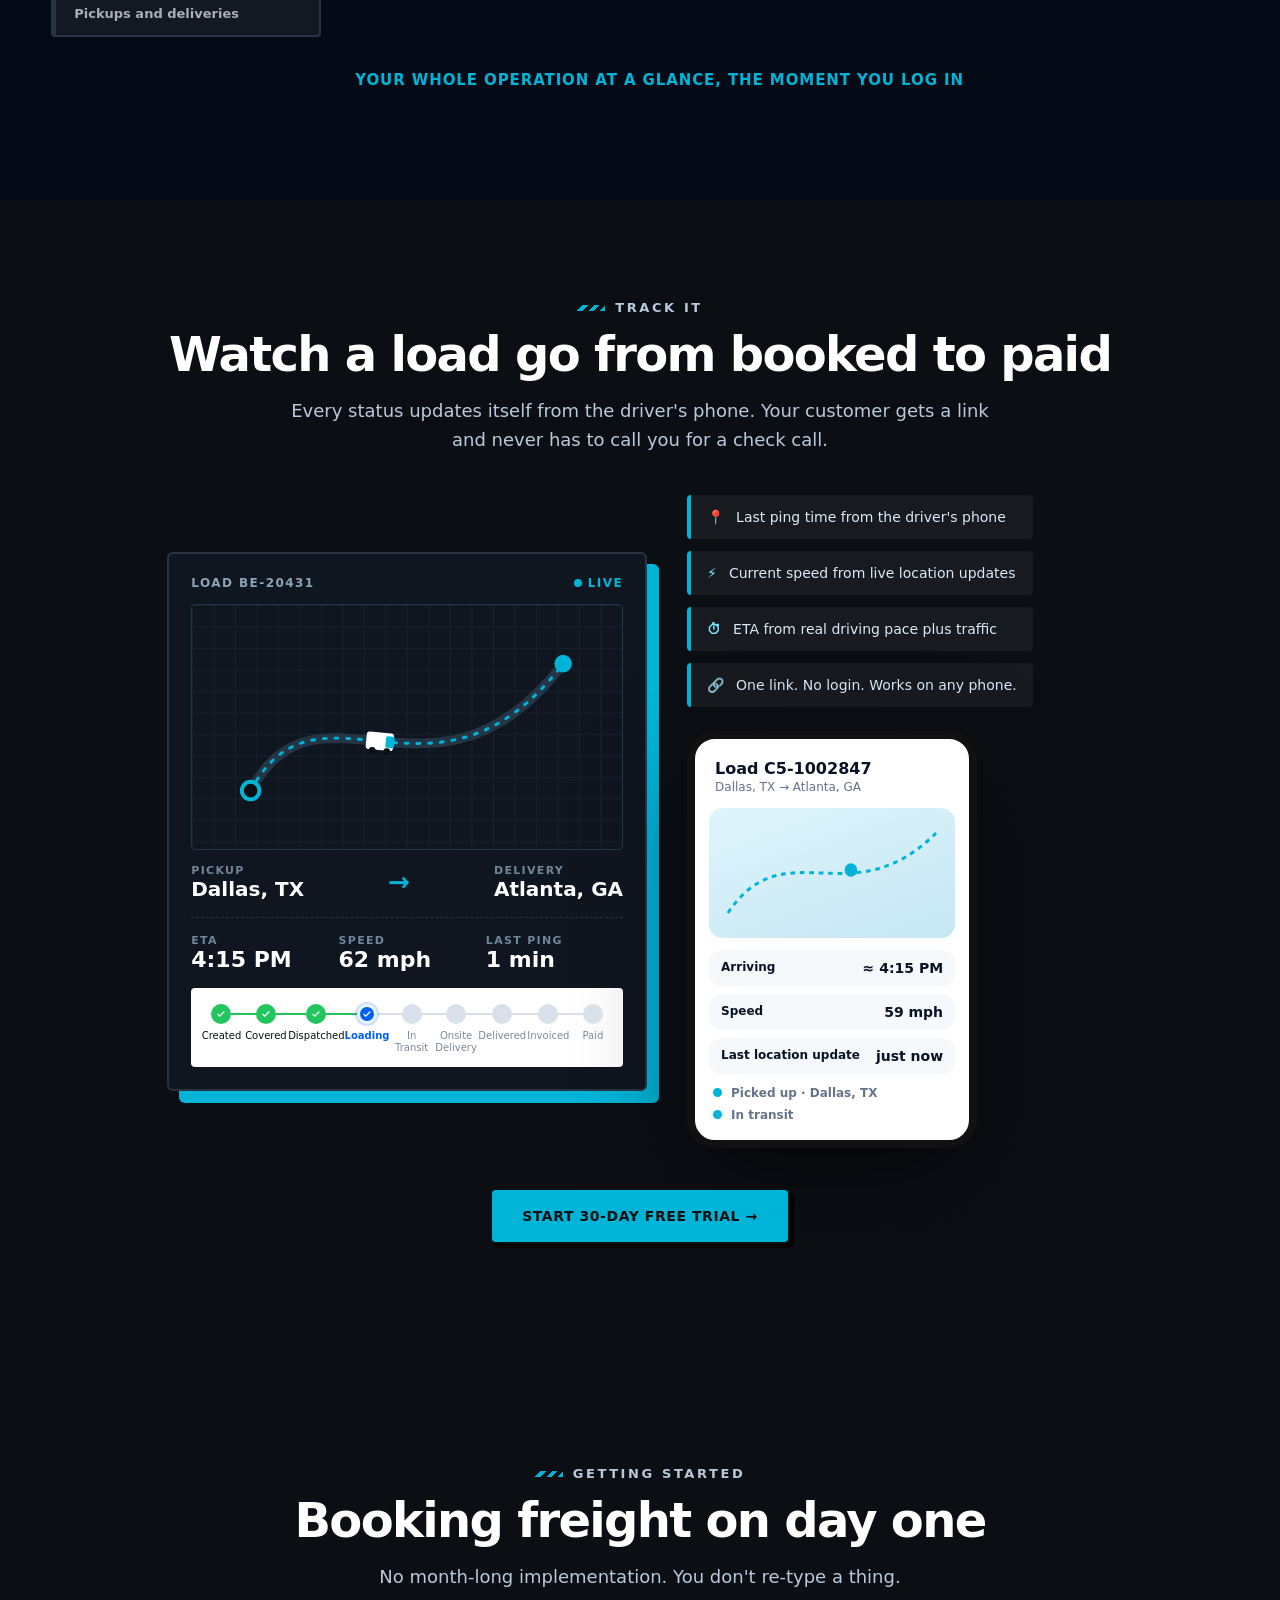
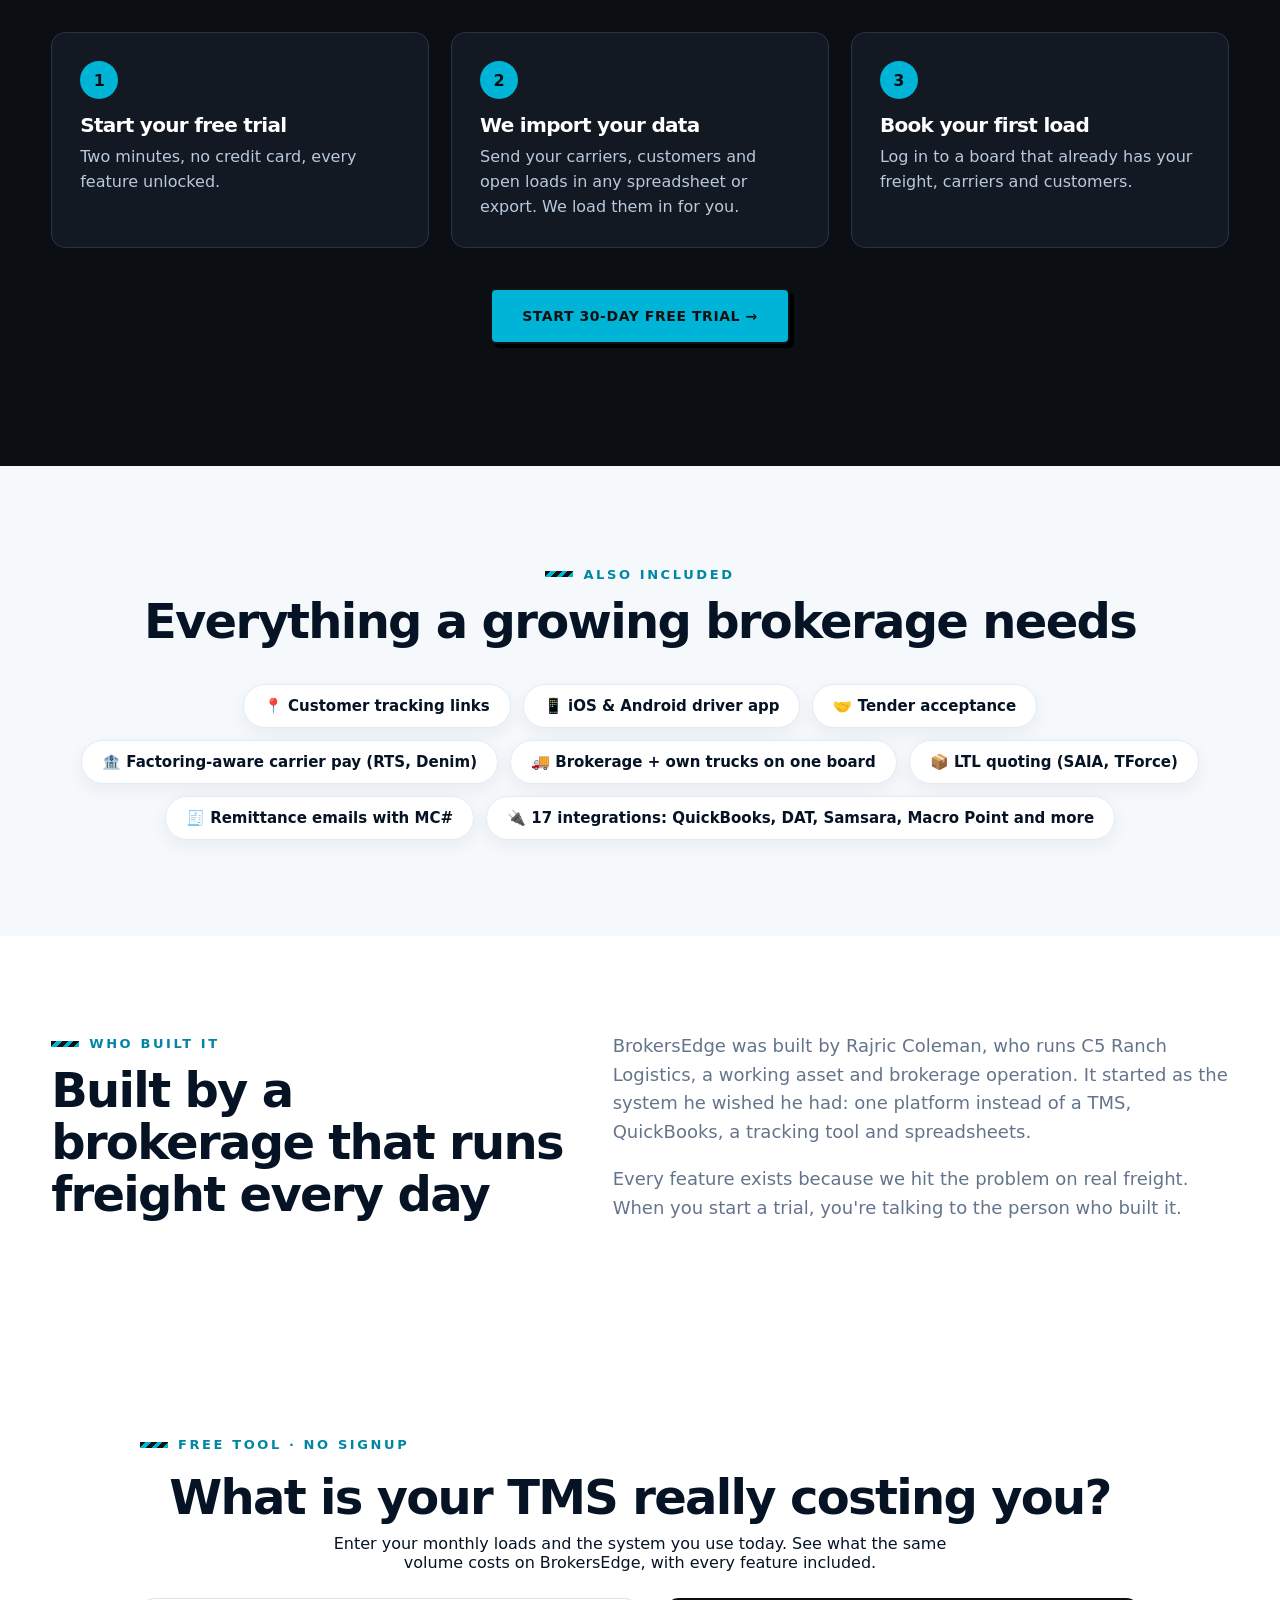
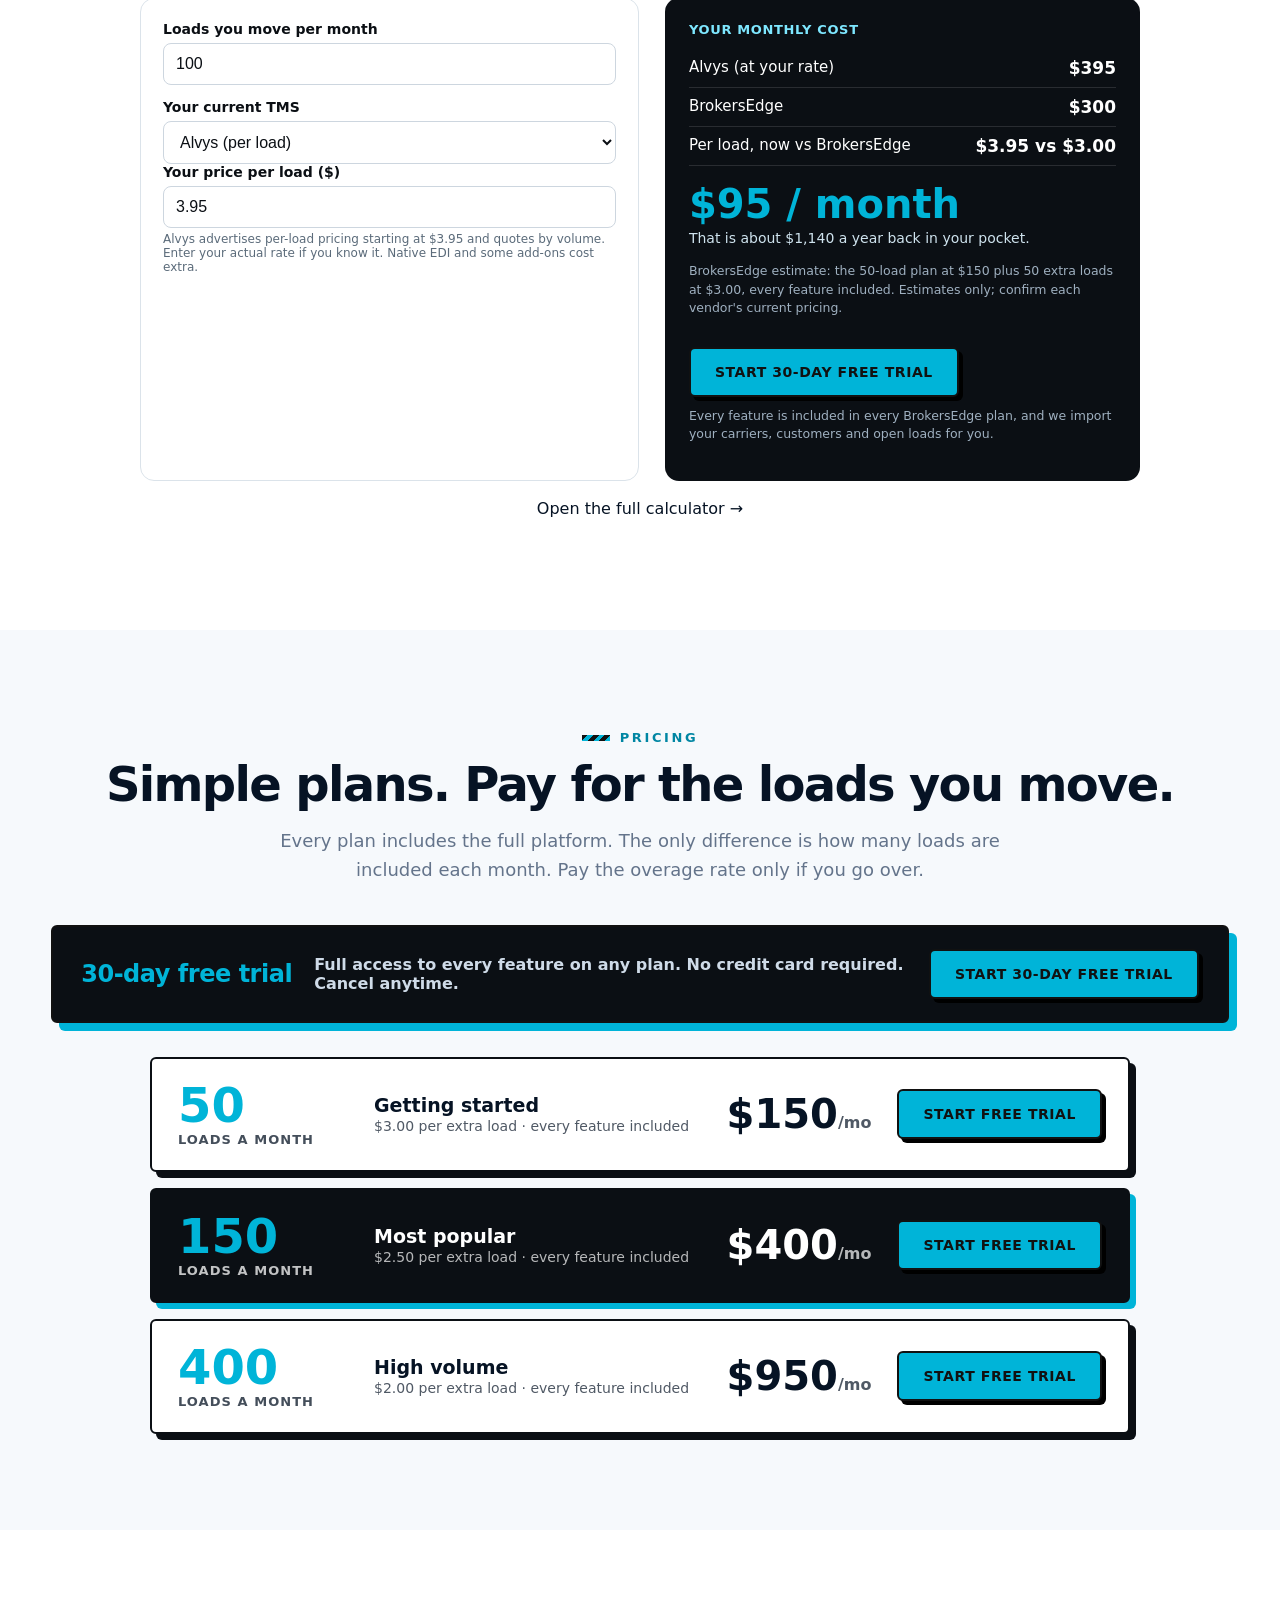
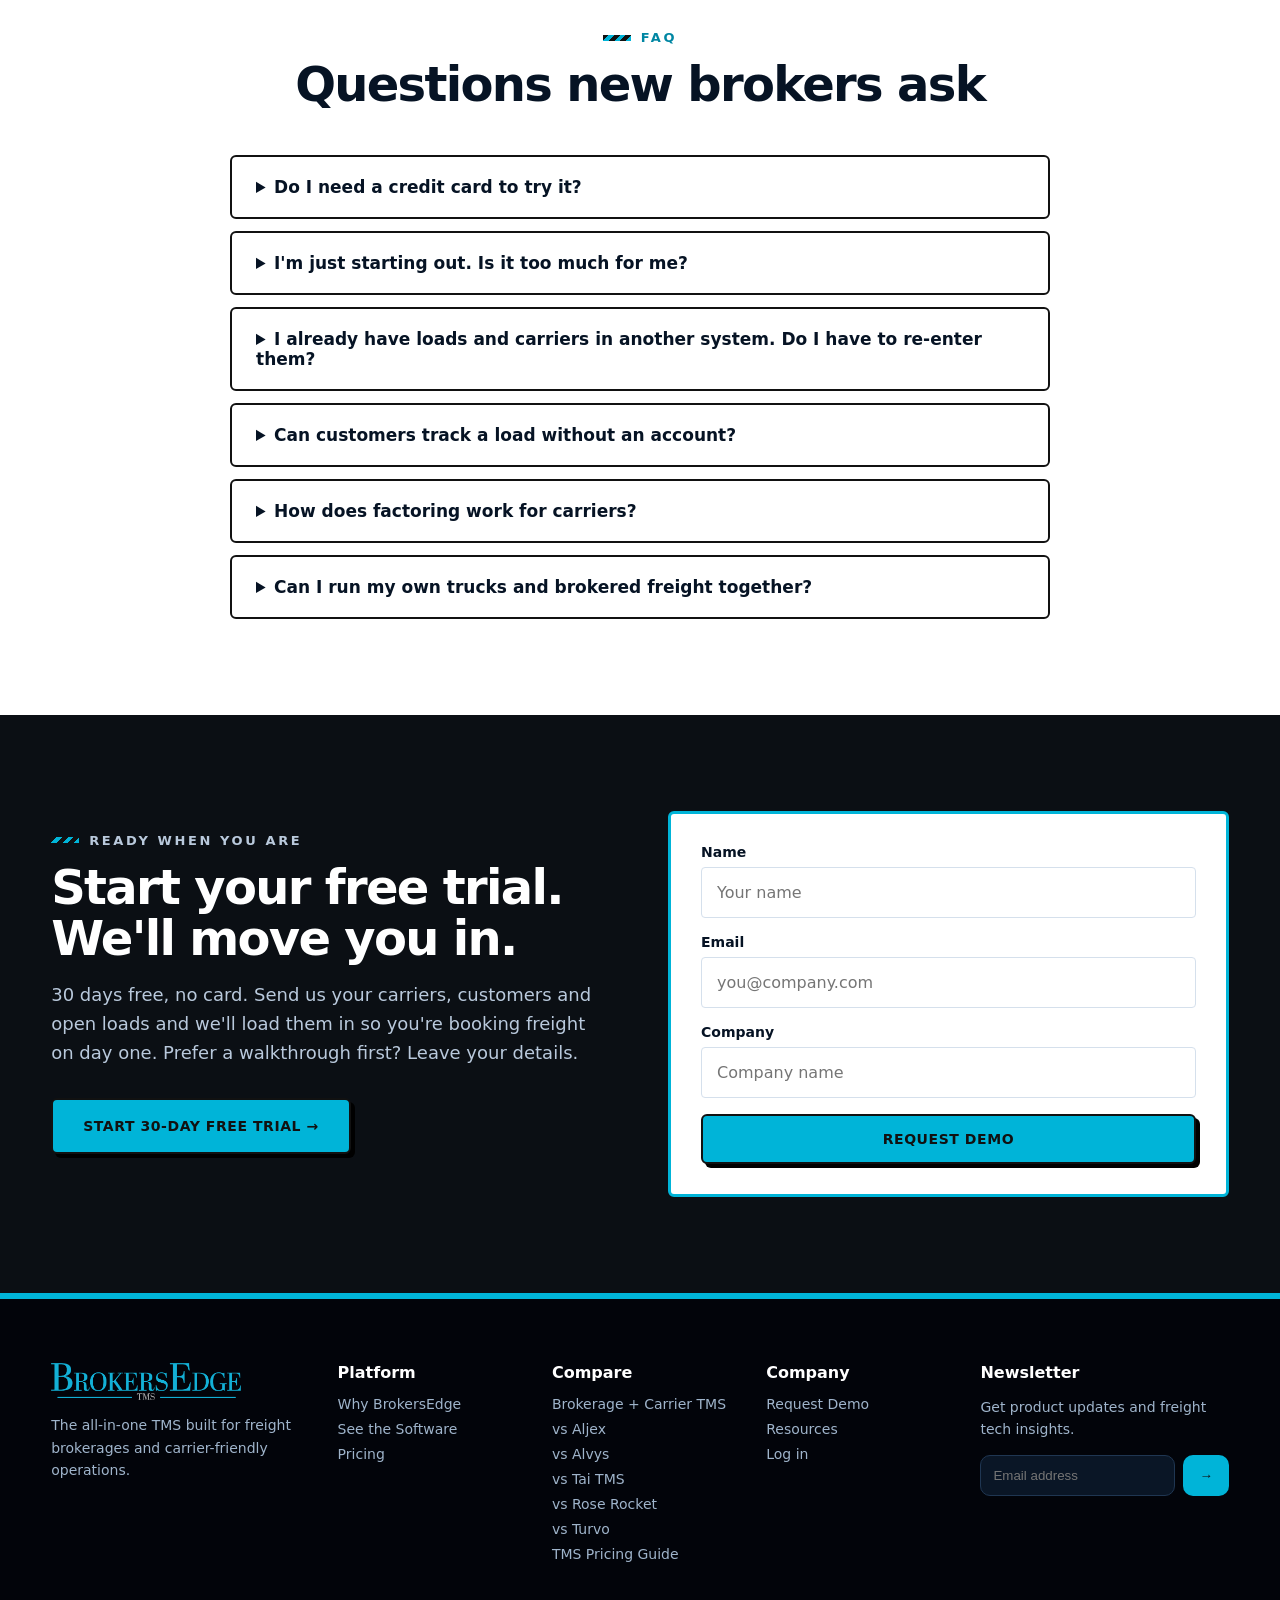
==== commit e45edf97: "Remove /vs/ascend comparison page and all links to it" ====
--- a/index.html
+++ b/index.html
@@ -405,7 +405,7 @@
         <p>The all-in-one TMS built for freight brokerages and carrier-friendly operations.</p>
       </div>
       <div><h4>Platform</h4><a href="#why">Why BrokersEdge</a><a href="#tour">See the Software</a><a href="#pricing">Pricing</a></div>
-      <div><h4>Compare</h4><a href="/brokerage-carrier-tms/">Brokerage + Carrier TMS</a><a href="/vs/aljex/">vs Aljex</a><a href="/vs/alvys/">vs Alvys</a><a href="/vs/ascend/">vs Ascend</a><a href="/vs/tai-tms/">vs Tai TMS</a><a href="/vs/rose-rocket/">vs Rose Rocket</a><a href="/vs/turvo/">vs Turvo</a><a href="/guides/tms-pricing/">TMS Pricing Guide</a></div>
+      <div><h4>Compare</h4><a href="/brokerage-carrier-tms/">Brokerage + Carrier TMS</a><a href="/vs/aljex/">vs Aljex</a><a href="/vs/alvys/">vs Alvys</a><a href="/vs/tai-tms/">vs Tai TMS</a><a href="/vs/rose-rocket/">vs Rose Rocket</a><a href="/vs/turvo/">vs Turvo</a><a href="/guides/tms-pricing/">TMS Pricing Guide</a></div>
       <div><h4>Company</h4><a href="#contact">Request Demo</a><a href="/resources/">Resources</a><a href="https://app.brokersedgetms.com/login">Log in</a></div>
       <div><h4>Newsletter</h4><p>Get product updates and freight tech insights.</p><div class="newsletter"><input placeholder="Email address" aria-label="Email address" /><button aria-label="Subscribe">→</button></div></div>
     </div>
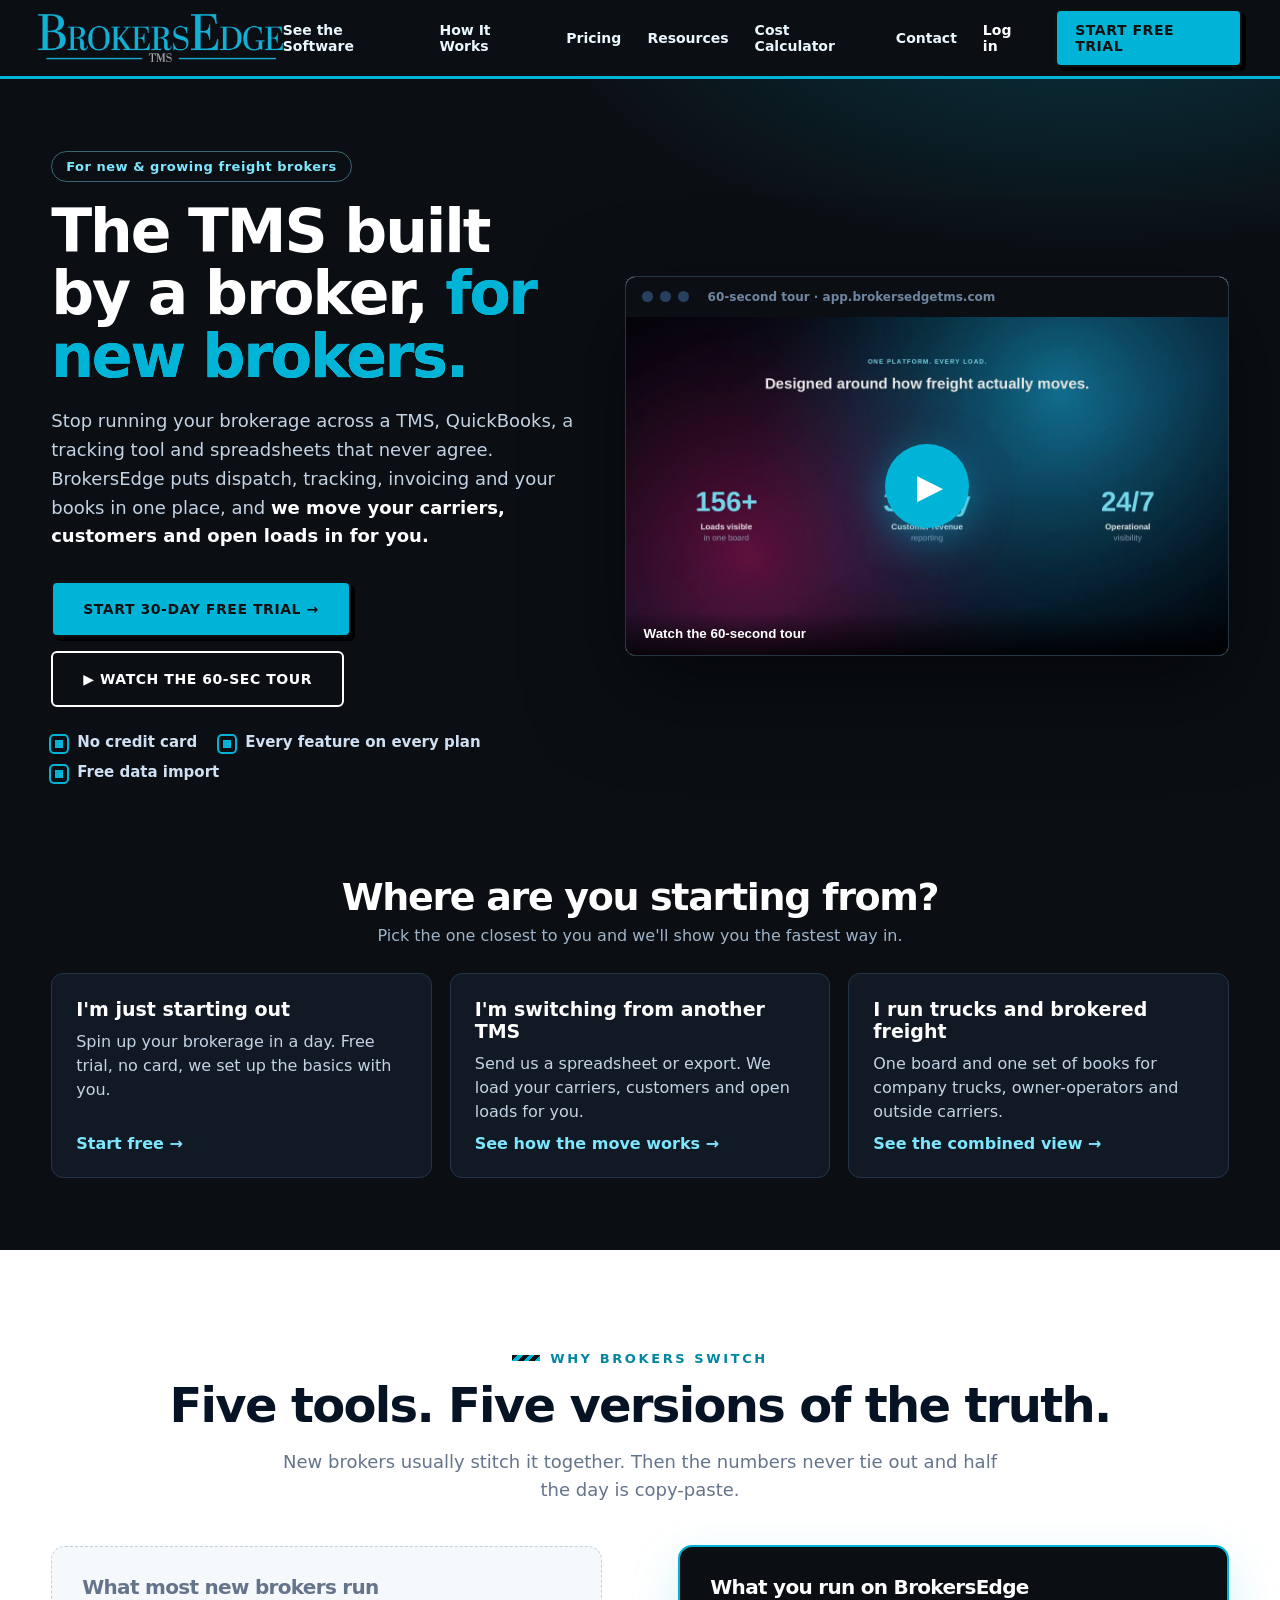
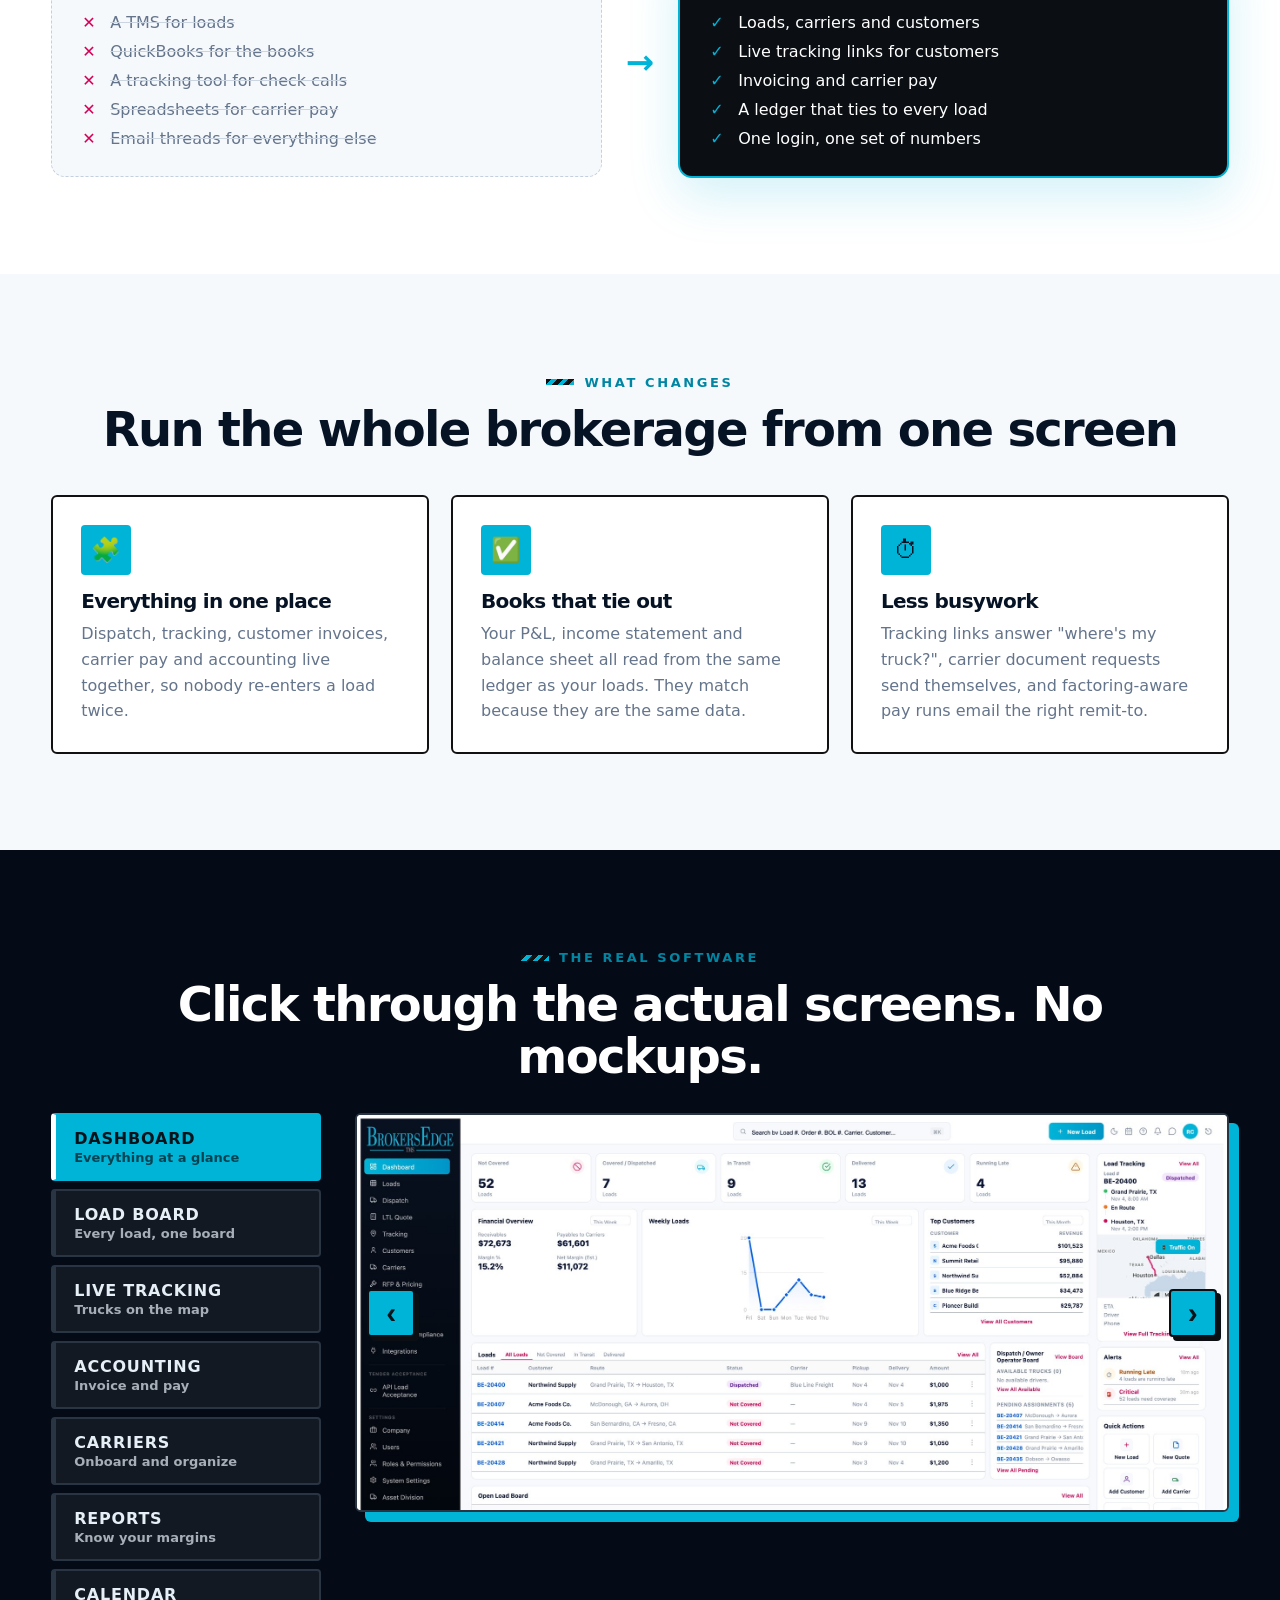
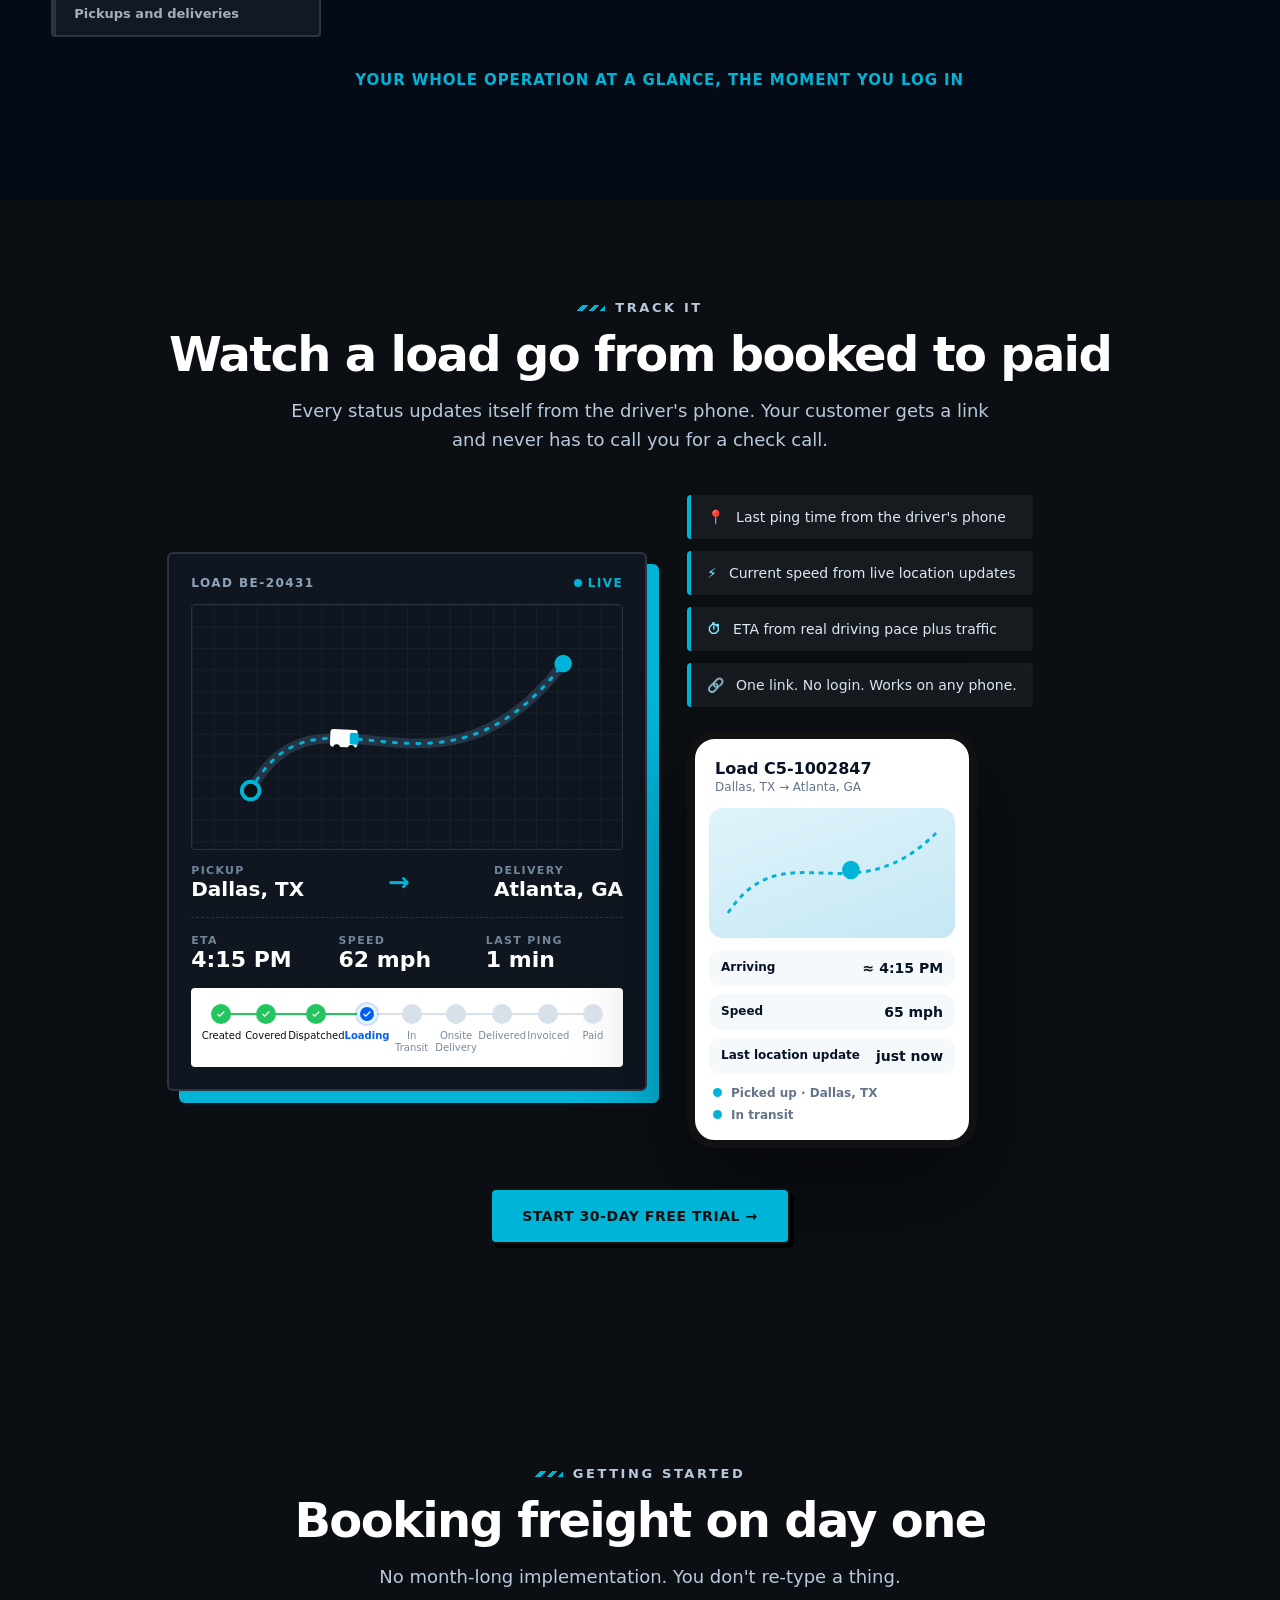
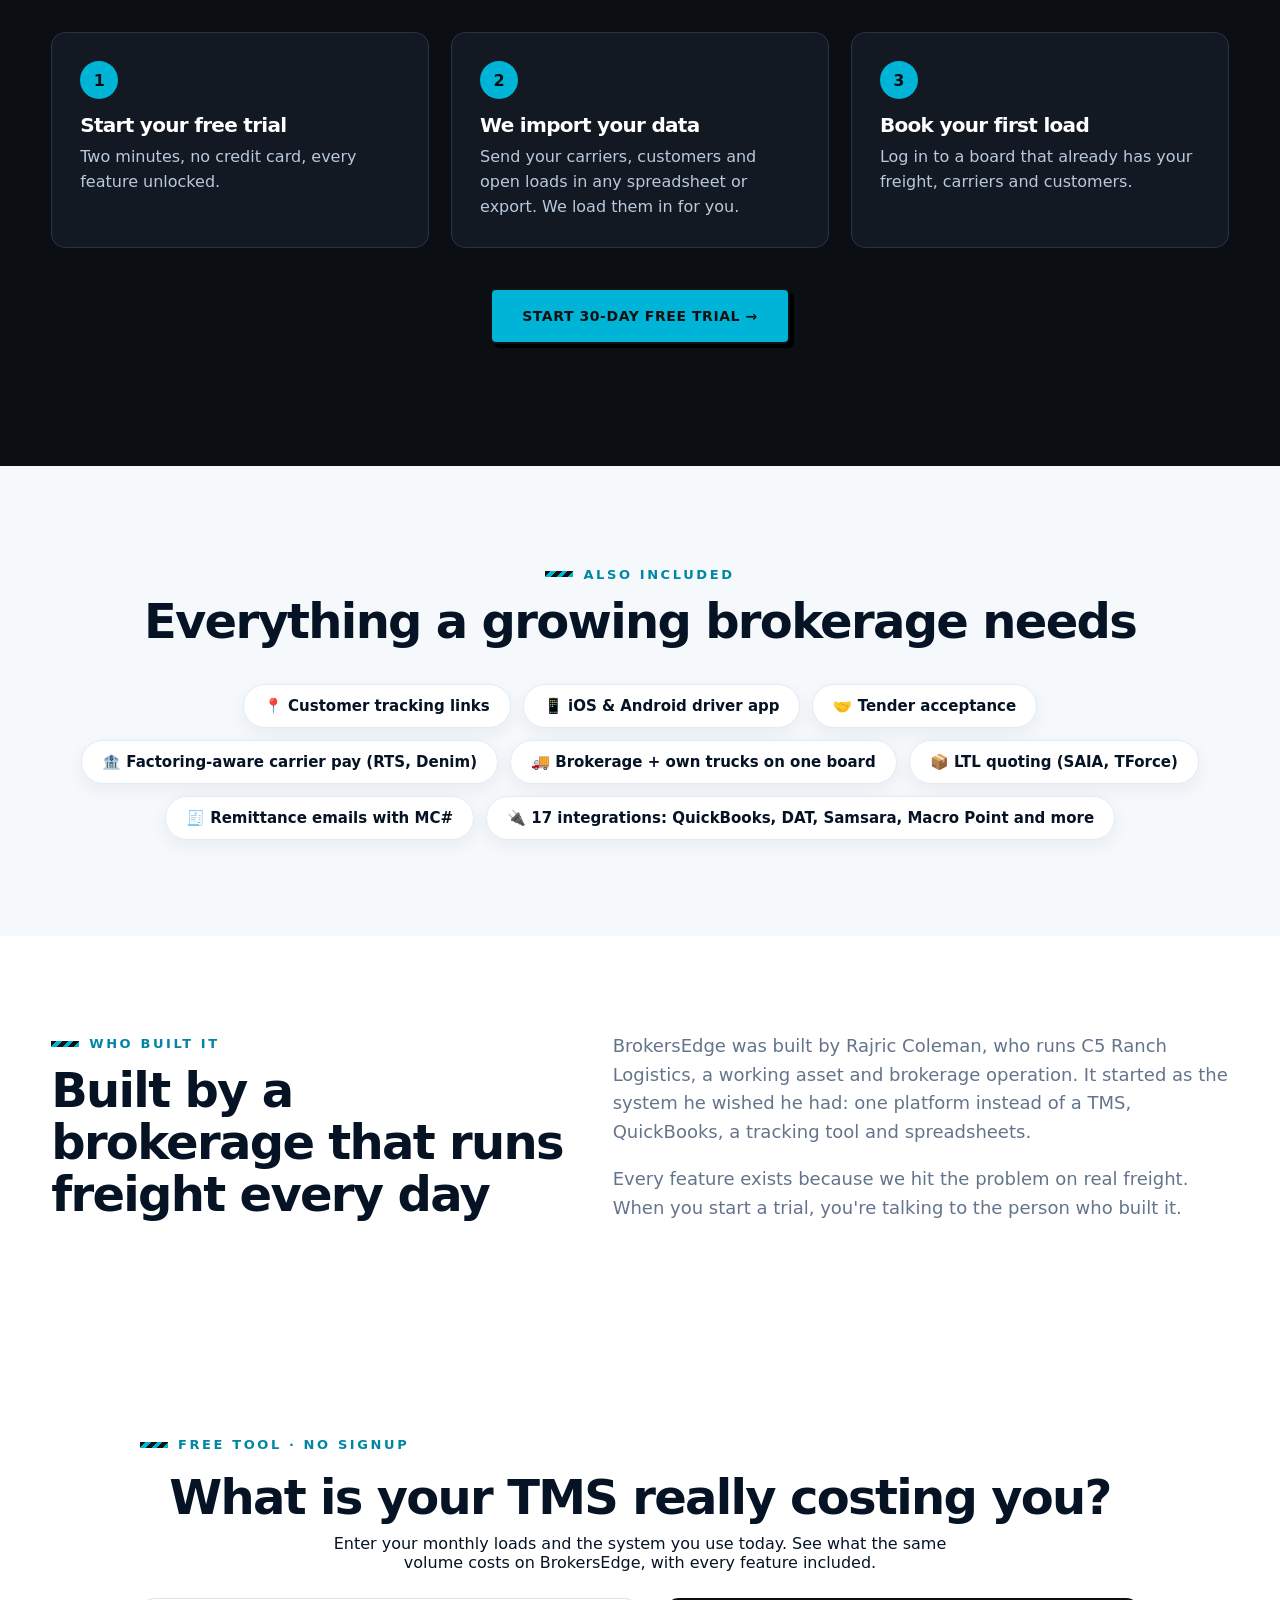
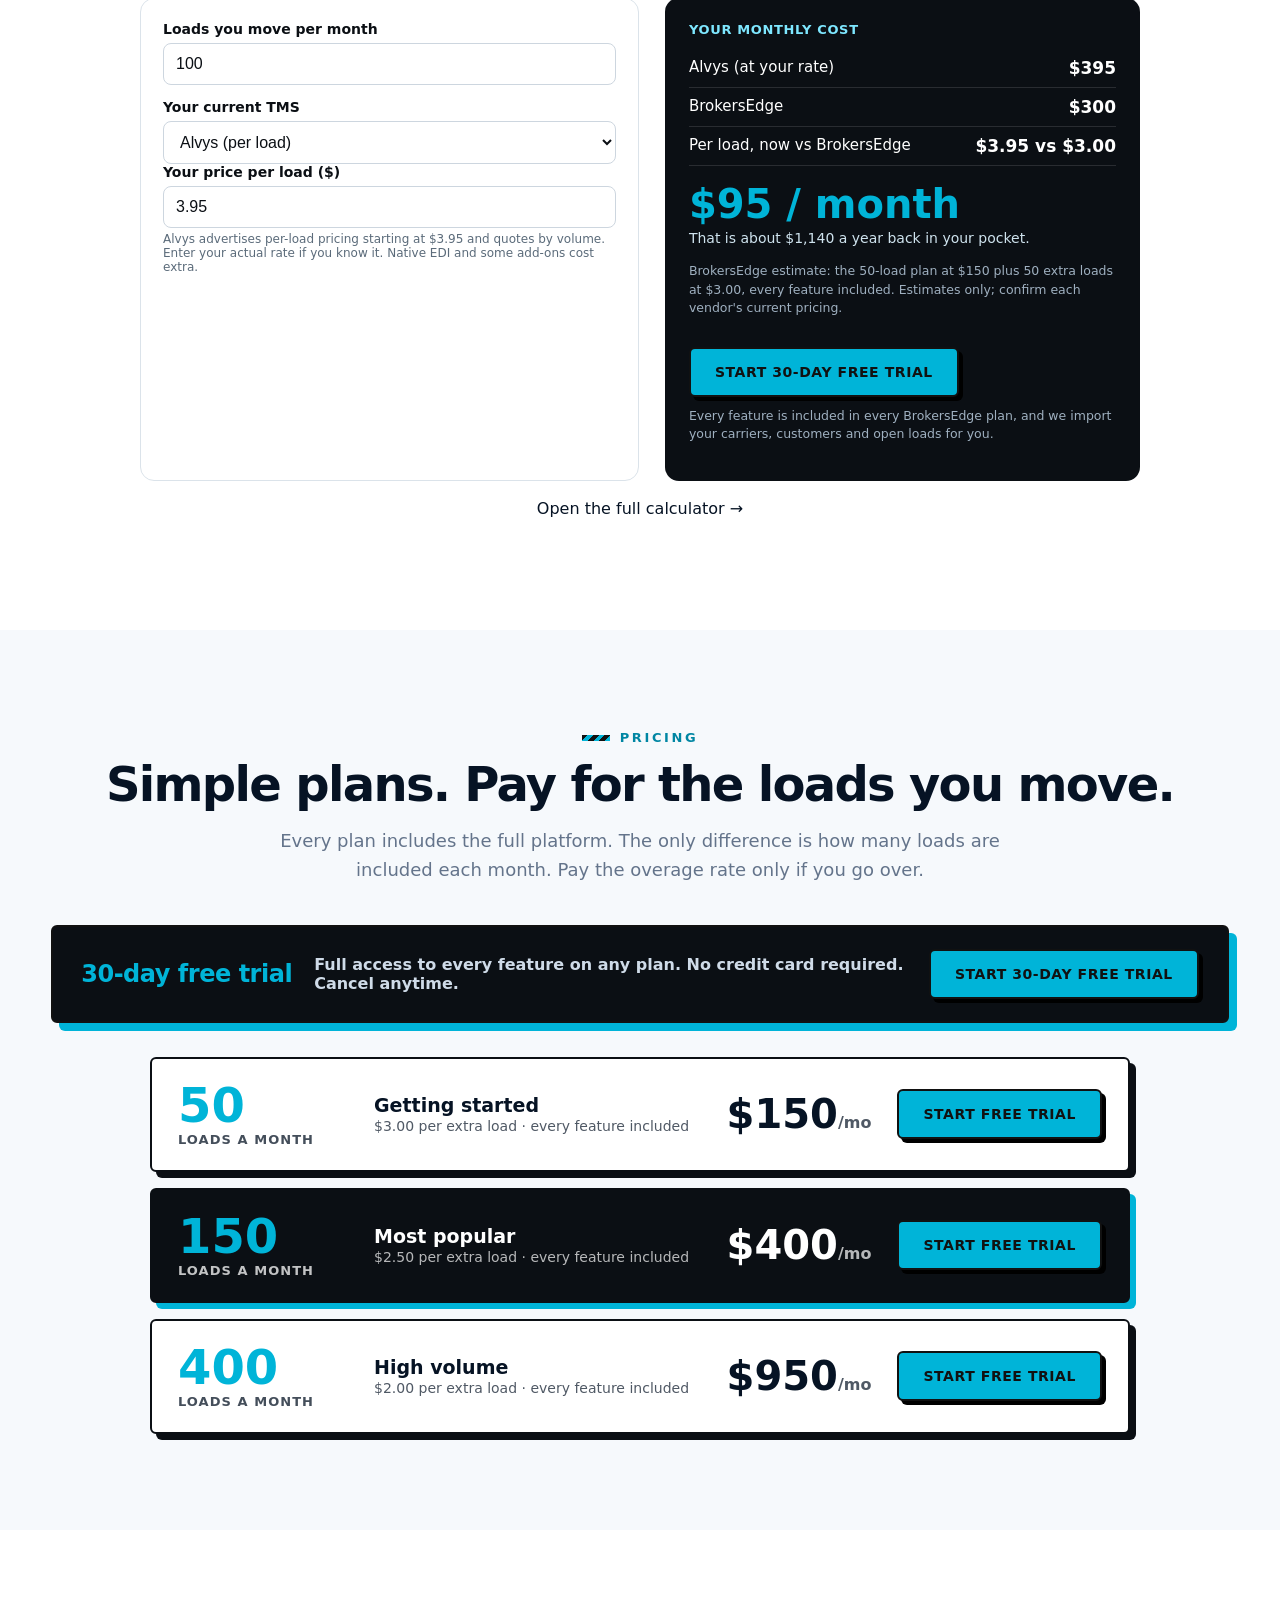
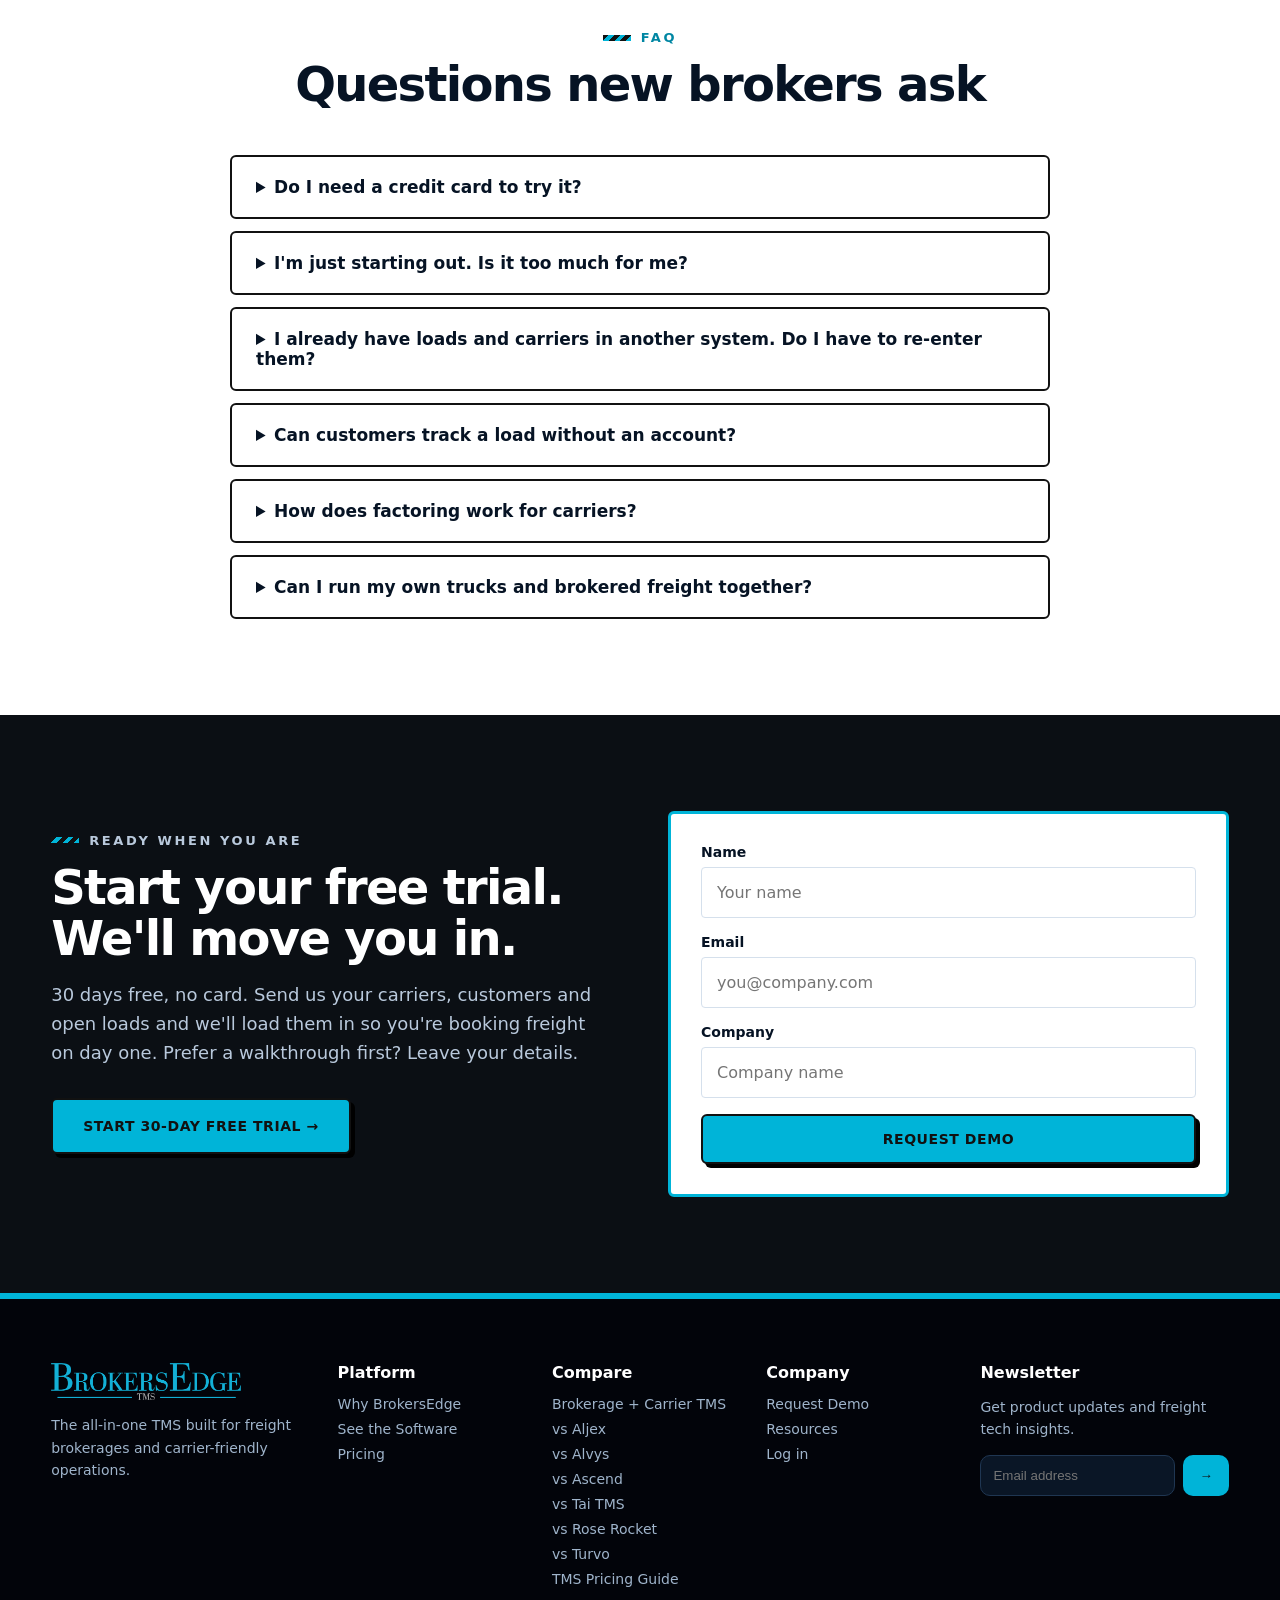
==== commit 98775df7: "Revert "Remove /vs/ascend comparison page and all links to it" This reverts commit e45edf97a37237bbd" ====
--- a/index.html
+++ b/index.html
@@ -405,7 +405,7 @@
         <p>The all-in-one TMS built for freight brokerages and carrier-friendly operations.</p>
       </div>
       <div><h4>Platform</h4><a href="#why">Why BrokersEdge</a><a href="#tour">See the Software</a><a href="#pricing">Pricing</a></div>
-      <div><h4>Compare</h4><a href="/brokerage-carrier-tms/">Brokerage + Carrier TMS</a><a href="/vs/aljex/">vs Aljex</a><a href="/vs/alvys/">vs Alvys</a><a href="/vs/tai-tms/">vs Tai TMS</a><a href="/vs/rose-rocket/">vs Rose Rocket</a><a href="/vs/turvo/">vs Turvo</a><a href="/guides/tms-pricing/">TMS Pricing Guide</a></div>
+      <div><h4>Compare</h4><a href="/brokerage-carrier-tms/">Brokerage + Carrier TMS</a><a href="/vs/aljex/">vs Aljex</a><a href="/vs/alvys/">vs Alvys</a><a href="/vs/ascend/">vs Ascend</a><a href="/vs/tai-tms/">vs Tai TMS</a><a href="/vs/rose-rocket/">vs Rose Rocket</a><a href="/vs/turvo/">vs Turvo</a><a href="/guides/tms-pricing/">TMS Pricing Guide</a></div>
       <div><h4>Company</h4><a href="#contact">Request Demo</a><a href="/resources/">Resources</a><a href="https://app.brokersedgetms.com/login">Log in</a></div>
       <div><h4>Newsletter</h4><p>Get product updates and freight tech insights.</p><div class="newsletter"><input placeholder="Email address" aria-label="Email address" /><button aria-label="Subscribe">→</button></div></div>
     </div>
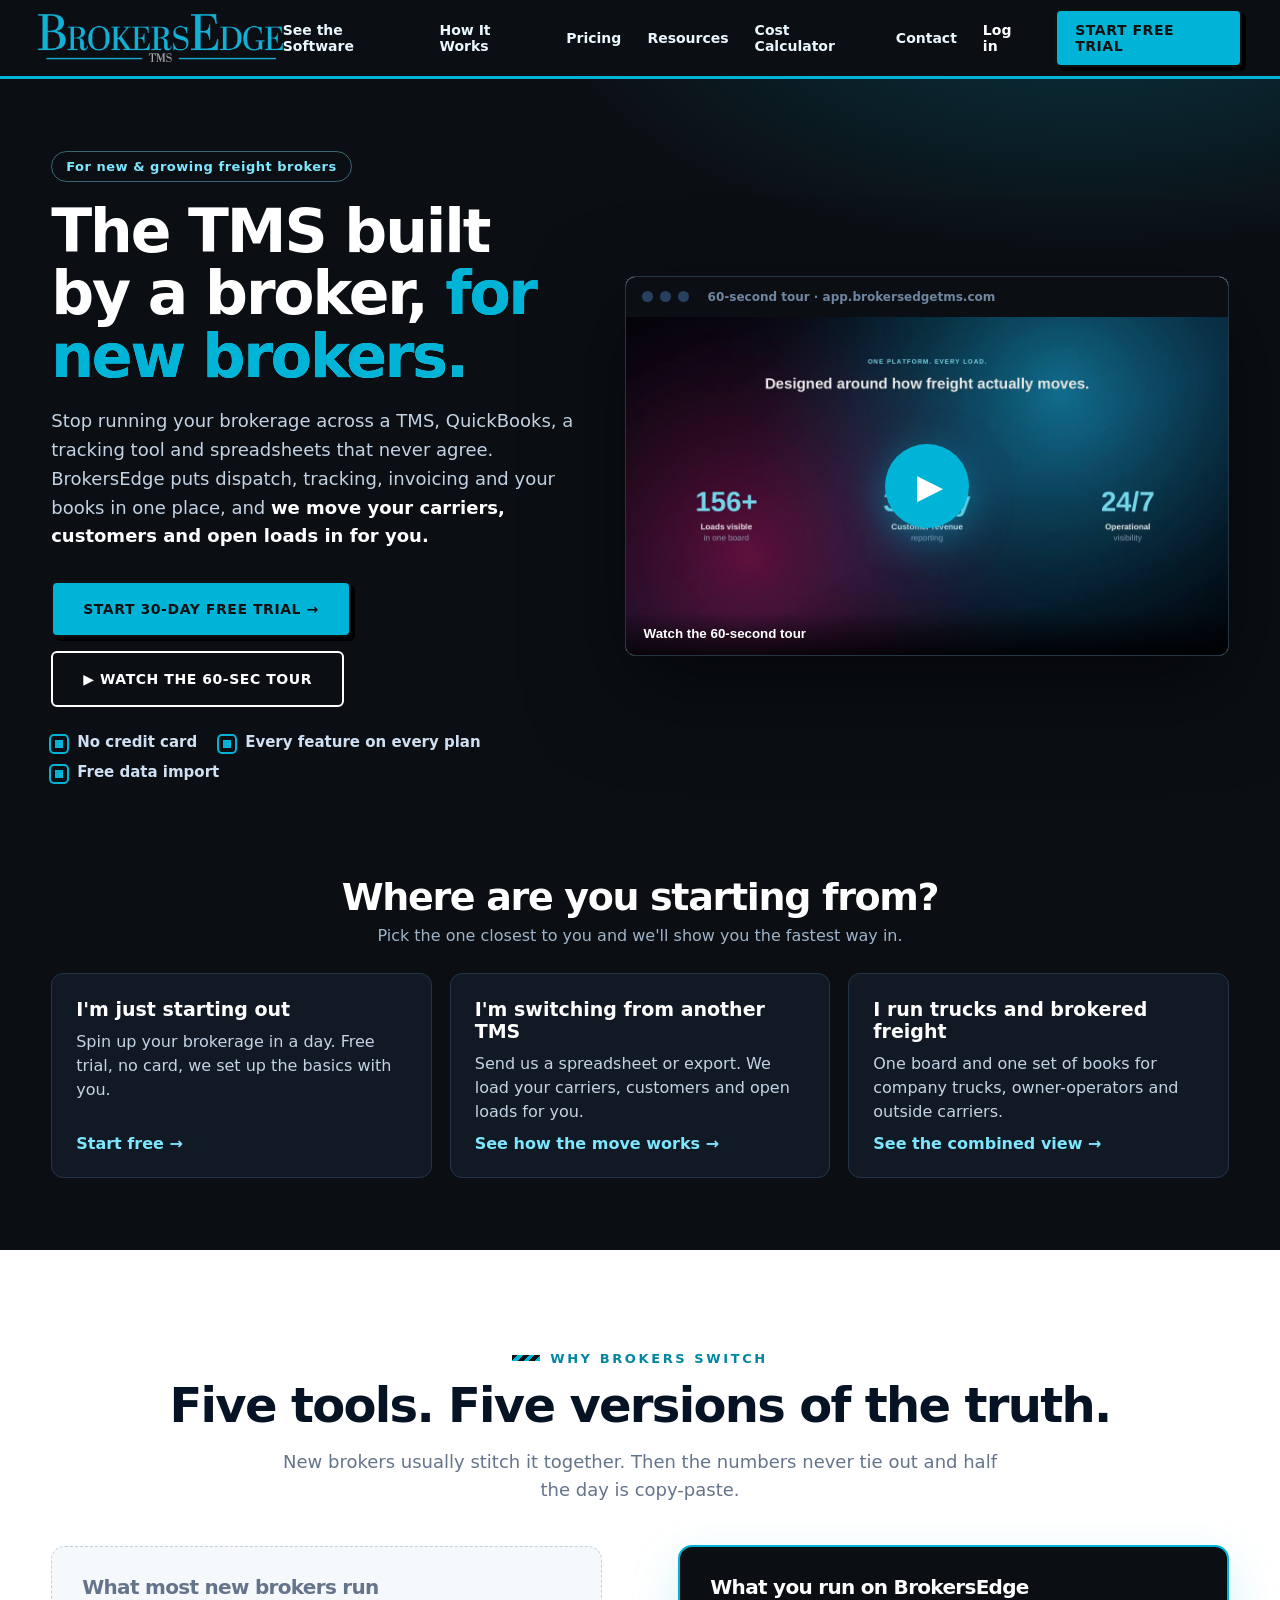
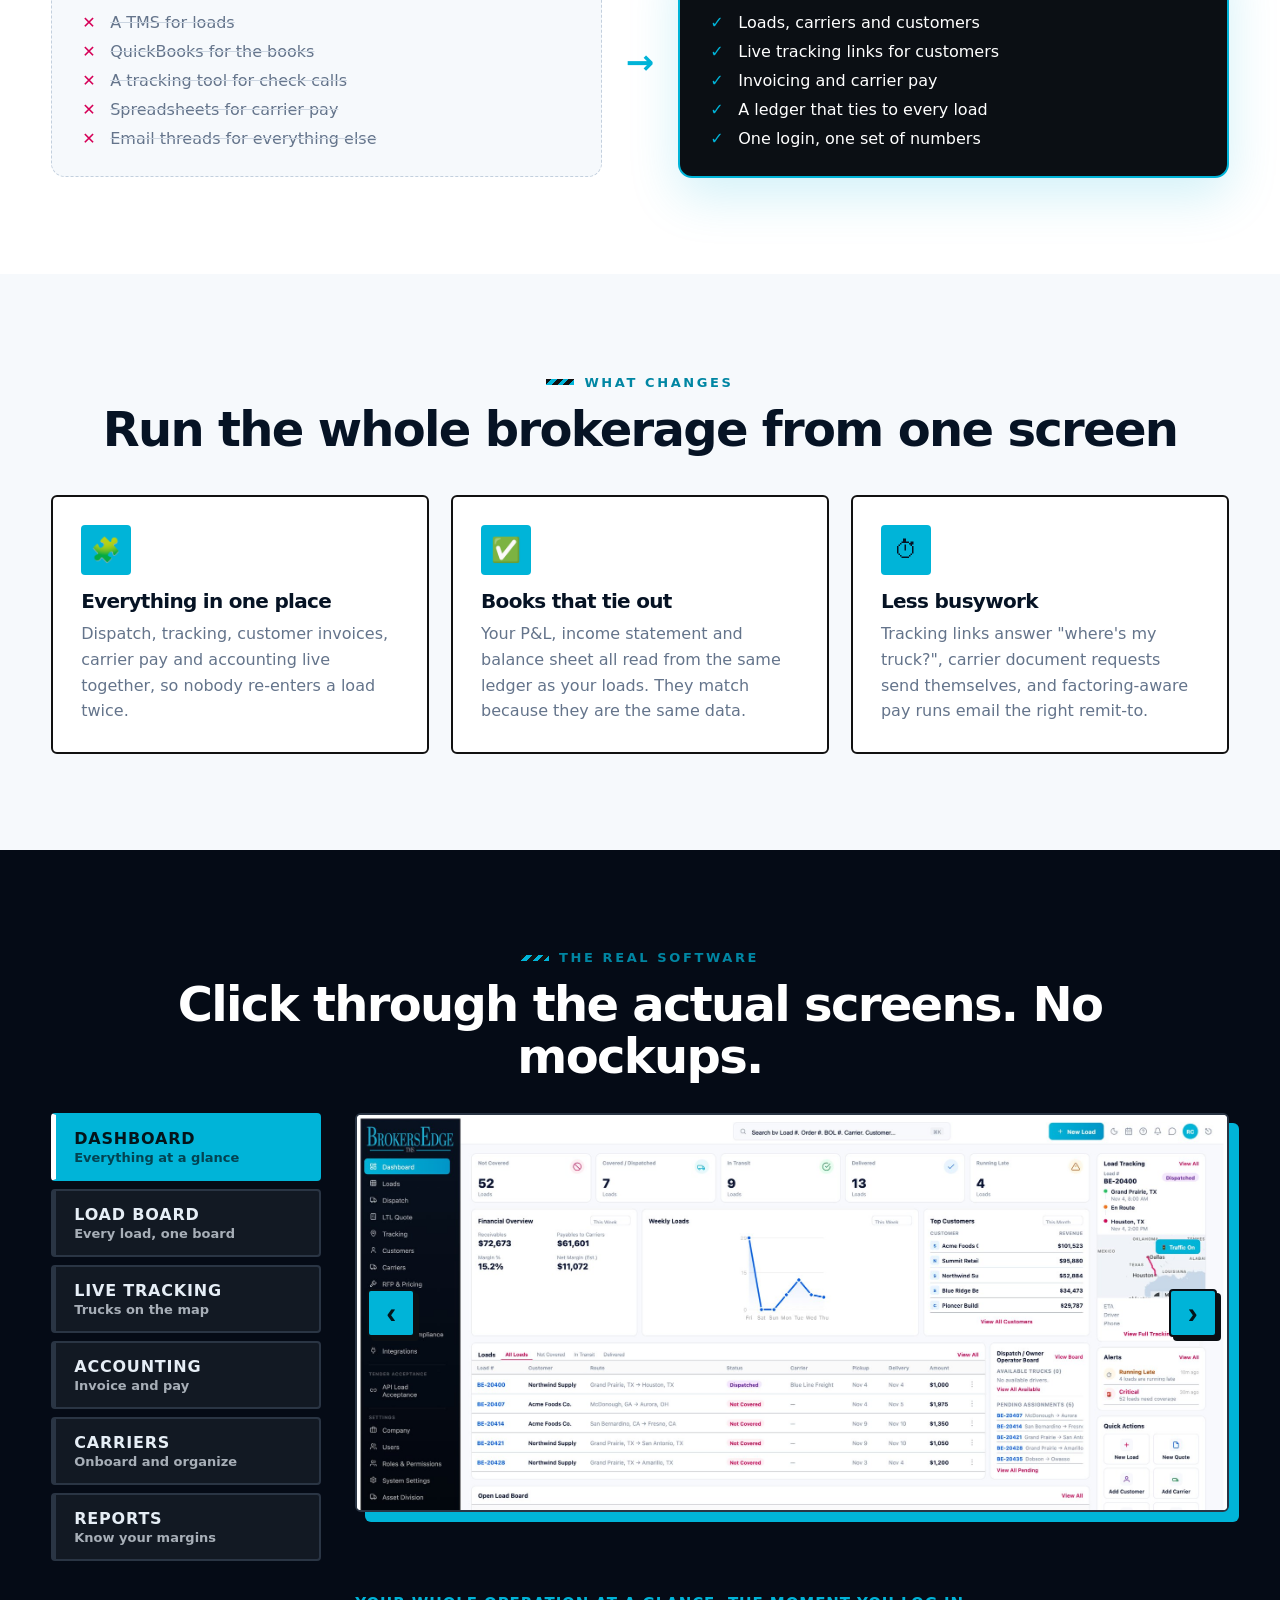
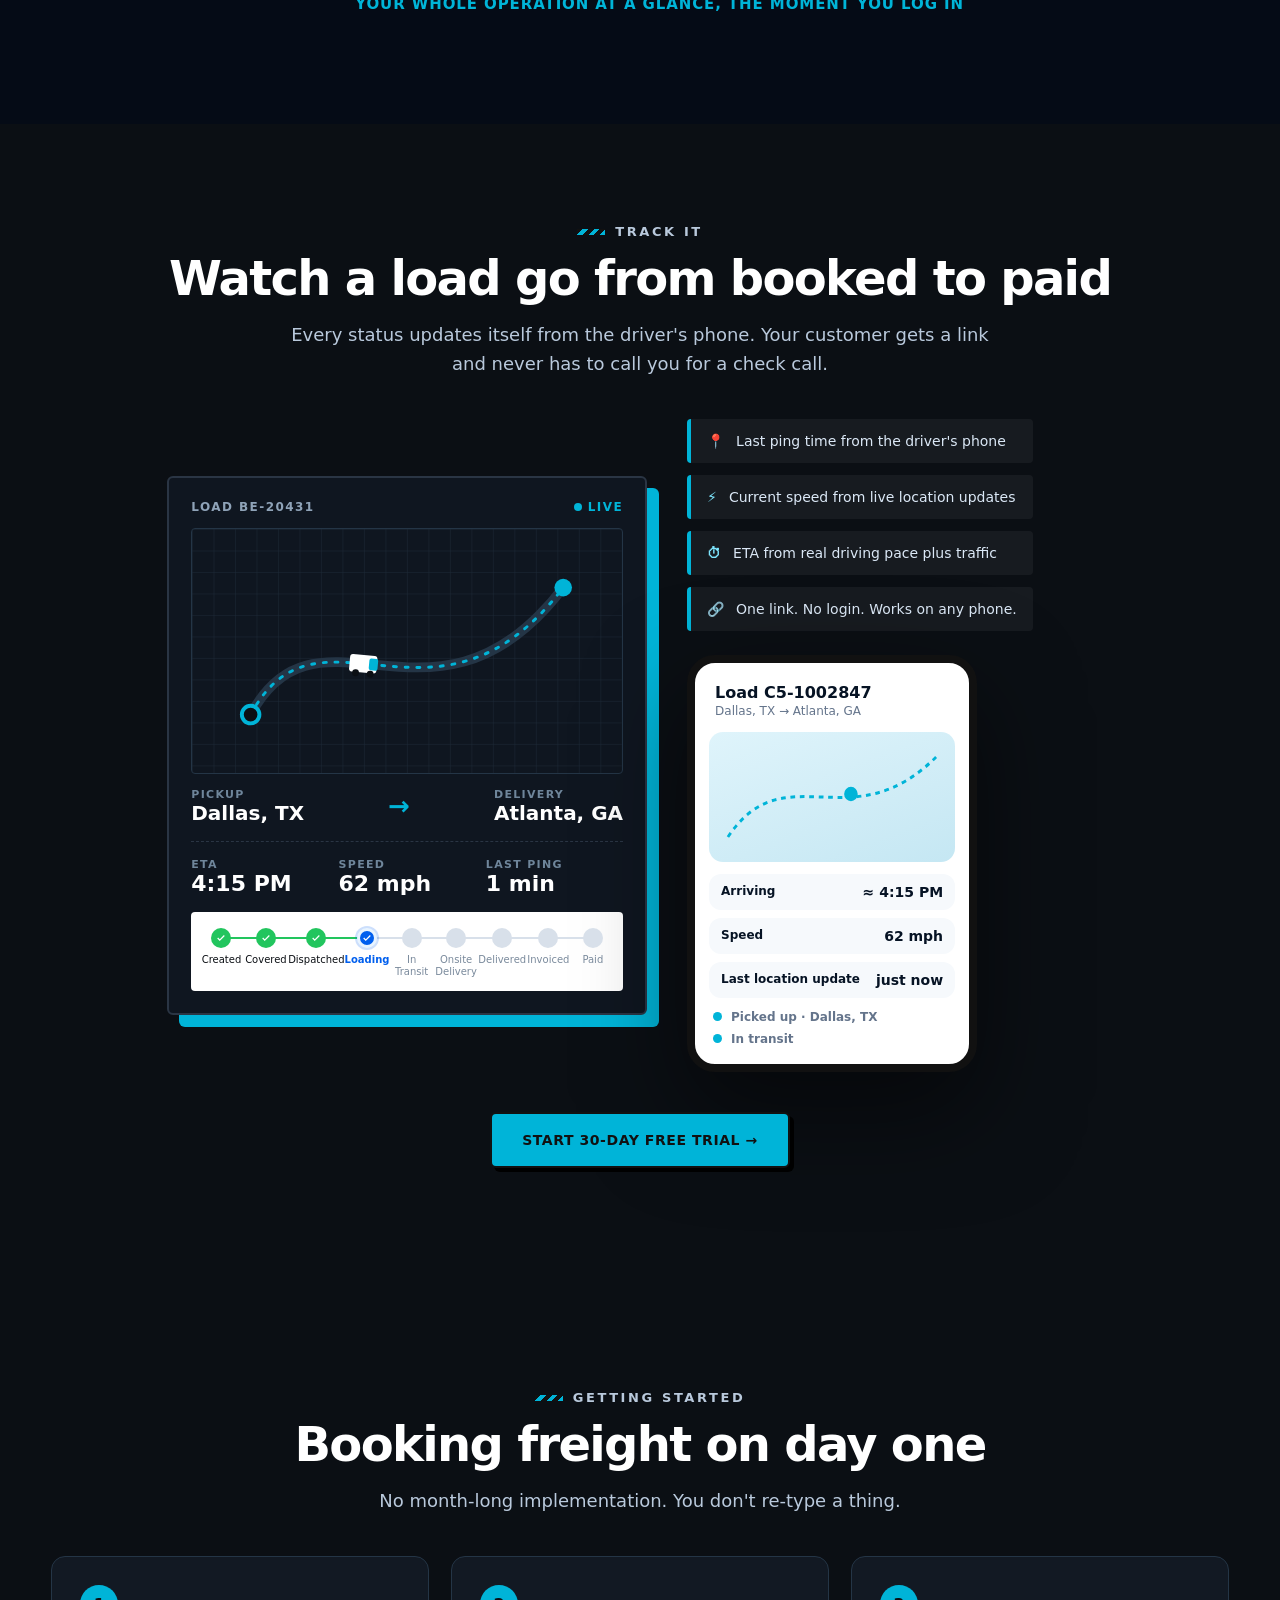
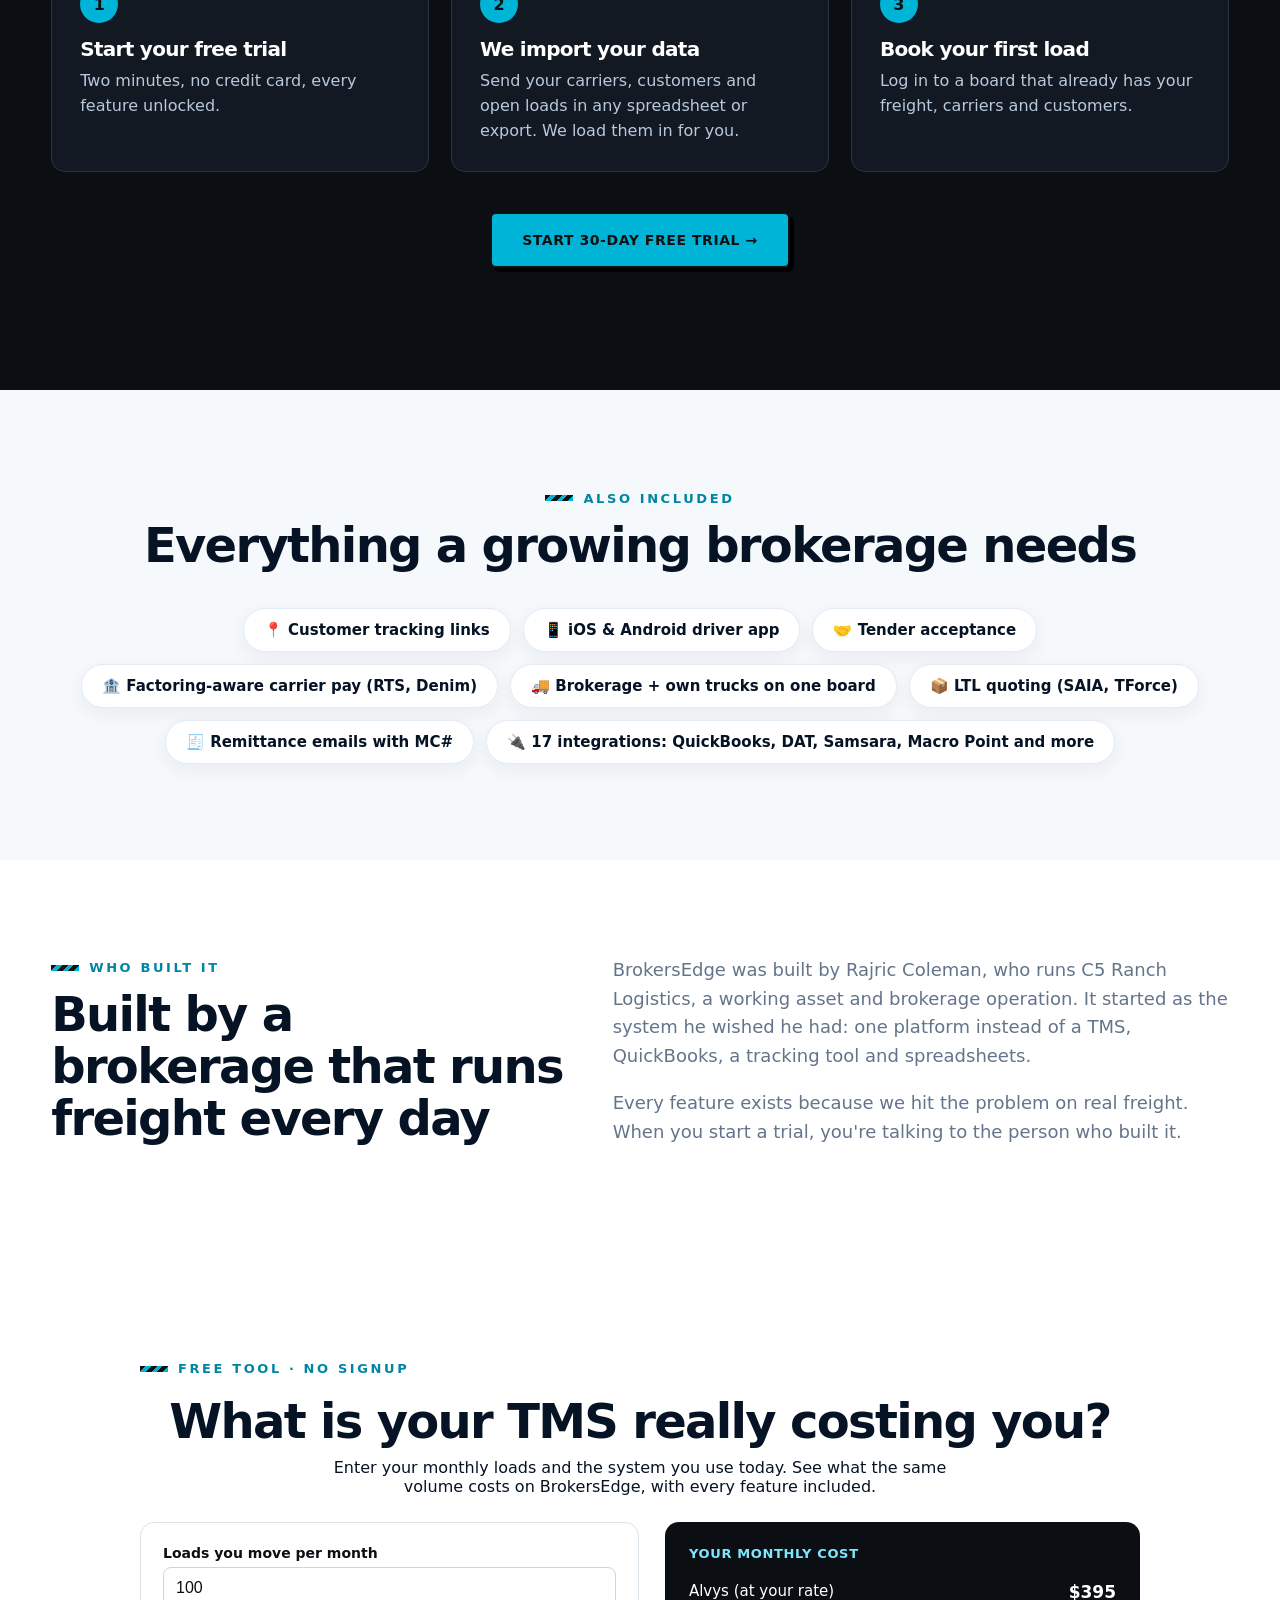
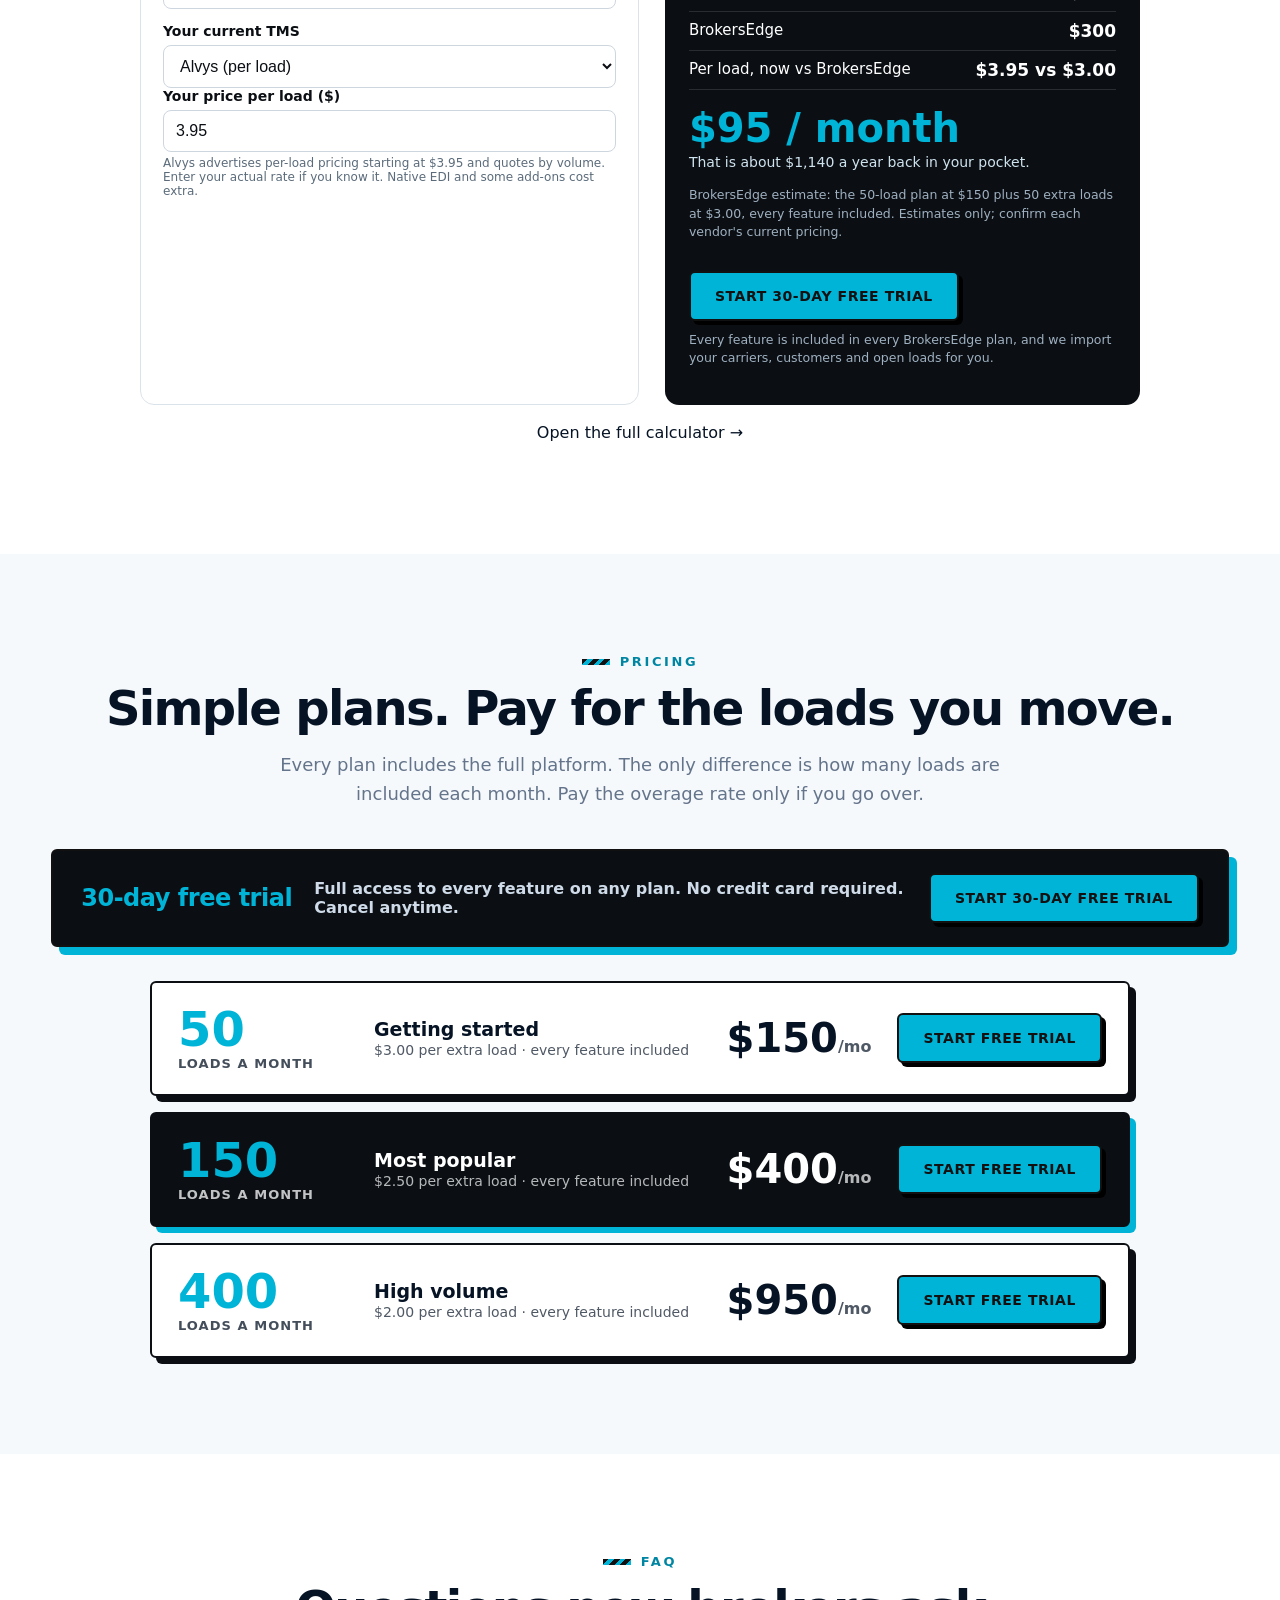
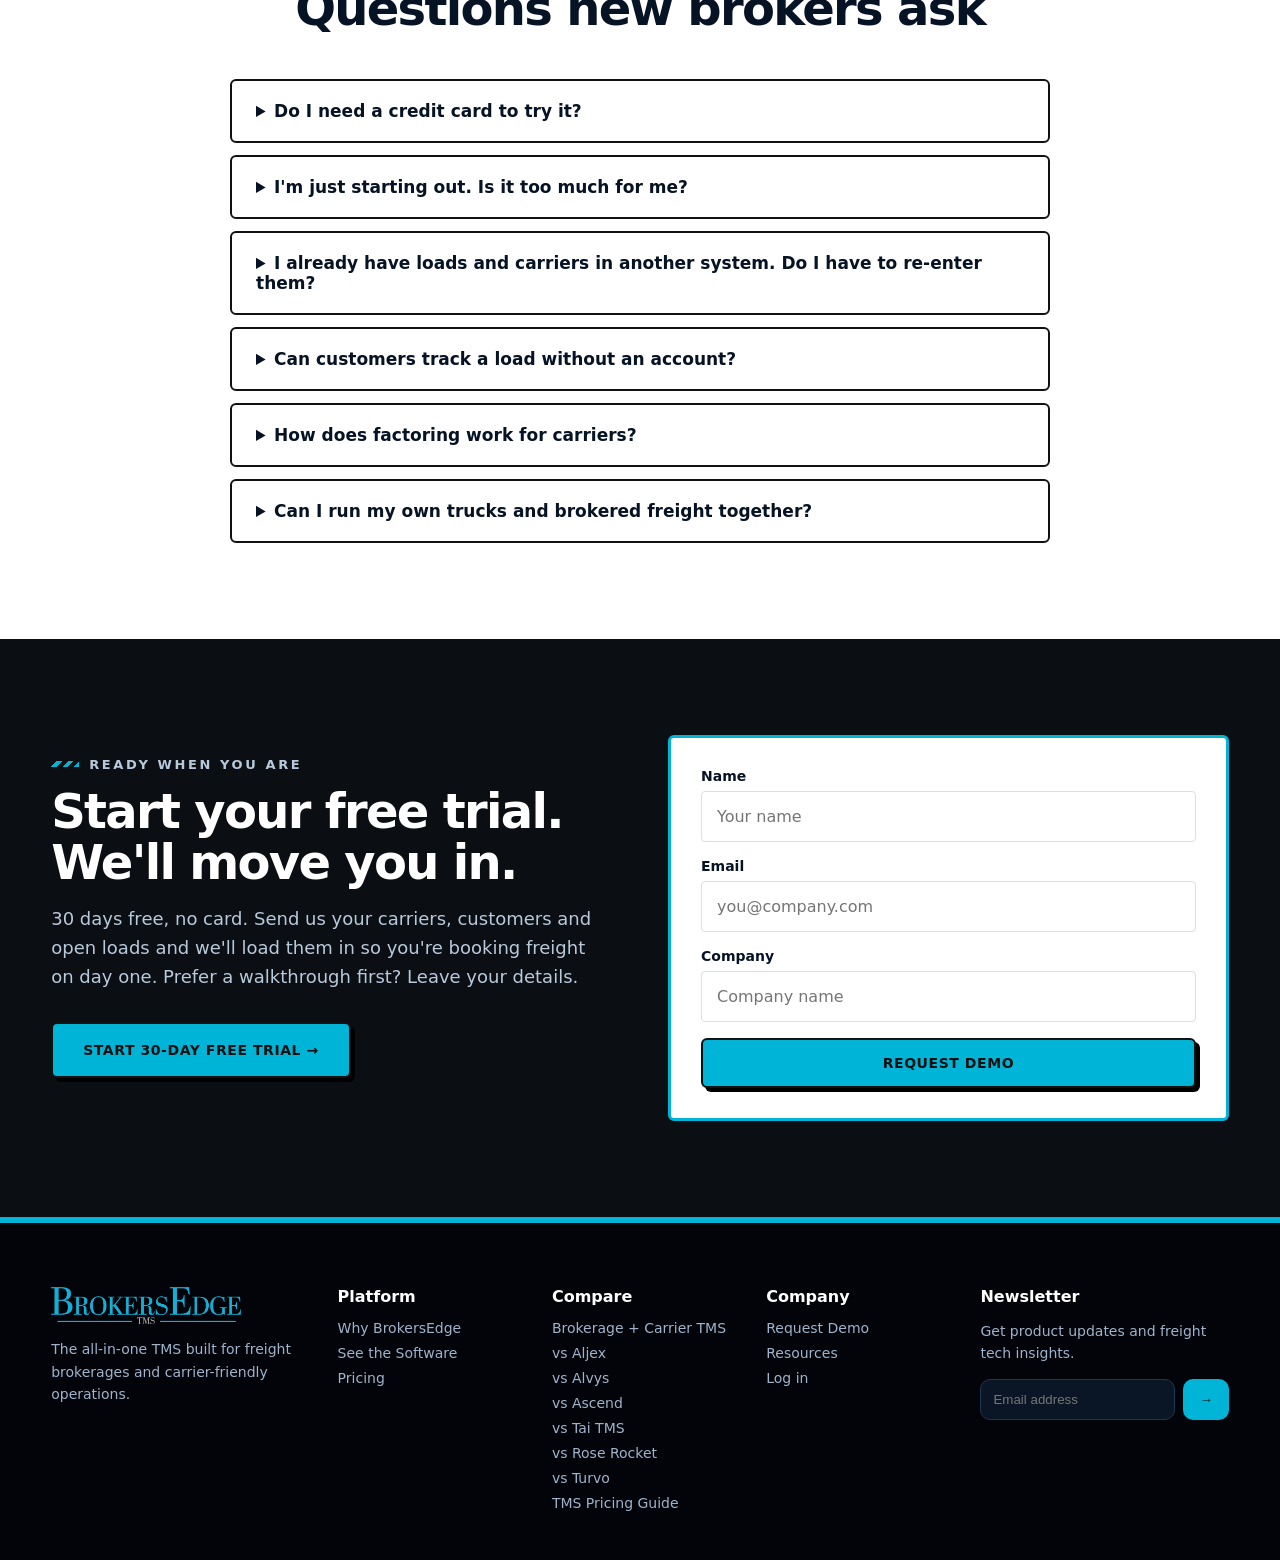
==== commit 1865ee9e: "Remove Calendar tab from product tour" ====
--- a/index.html
+++ b/index.html
@@ -156,10 +156,10 @@
         <h2 class="reveal">Click through the actual screens. No mockups.</h2>
       </div>
       <div class="container tour-wrap">
-        <div class="tour-tabs"><button class="tour-tab active" data-i="0"><b>Dashboard</b><small>Everything at a glance</small></button><button class="tour-tab" data-i="1"><b>Load Board</b><small>Every load, one board</small></button><button class="tour-tab" data-i="2"><b>Live Tracking</b><small>Trucks on the map</small></button><button class="tour-tab" data-i="3"><b>Accounting</b><small>Invoice and pay</small></button><button class="tour-tab" data-i="4"><b>Carriers</b><small>Onboard and organize</small></button><button class="tour-tab" data-i="5"><b>Reports</b><small>Know your margins</small></button><button class="tour-tab" data-i="6"><b>Calendar</b><small>Pickups and deliveries</small></button></div>
+        <div class="tour-tabs"><button class="tour-tab active" data-i="0"><b>Dashboard</b><small>Everything at a glance</small></button><button class="tour-tab" data-i="1"><b>Load Board</b><small>Every load, one board</small></button><button class="tour-tab" data-i="2"><b>Live Tracking</b><small>Trucks on the map</small></button><button class="tour-tab" data-i="3"><b>Accounting</b><small>Invoice and pay</small></button><button class="tour-tab" data-i="4"><b>Carriers</b><small>Onboard and organize</small></button><button class="tour-tab" data-i="5"><b>Reports</b><small>Know your margins</small></button></div>
         <div class="tour-stage">
           <button class="tour-arrow prev" aria-label="Previous screen">&#8249;</button>
-          <div class="tour-frame"><div class="tour-slide active"><img src="/assets/app-dashboard.jpg" alt="BrokersEdge TMS Dashboard" width="2000" height="909" /></div><div class="tour-slide"><img src="/assets/app-loads.jpg" alt="BrokersEdge TMS Load Board" width="2000" height="909" loading="lazy" /></div><div class="tour-slide"><img src="/assets/app-tracking.jpg" alt="BrokersEdge TMS Live Tracking" width="2000" height="909" loading="lazy" /></div><div class="tour-slide"><img src="/assets/app-accounting.jpg" alt="BrokersEdge TMS Accounting" width="2000" height="909" loading="lazy" /></div><div class="tour-slide"><img src="/assets/app-carriers.jpg" alt="BrokersEdge TMS Carriers" width="2000" height="909" loading="lazy" /></div><div class="tour-slide"><img src="/assets/app-reports.jpg" alt="BrokersEdge TMS Reports" width="2000" height="909" loading="lazy" /></div><div class="tour-slide"><img src="/assets/app-calendar.jpg" alt="BrokersEdge TMS Calendar" width="2000" height="872" loading="lazy" /></div></div>
+          <div class="tour-frame"><div class="tour-slide active"><img src="/assets/app-dashboard.jpg" alt="BrokersEdge TMS Dashboard" width="2000" height="909" /></div><div class="tour-slide"><img src="/assets/app-loads.jpg" alt="BrokersEdge TMS Load Board" width="2000" height="909" loading="lazy" /></div><div class="tour-slide"><img src="/assets/app-tracking.jpg" alt="BrokersEdge TMS Live Tracking" width="2000" height="909" loading="lazy" /></div><div class="tour-slide"><img src="/assets/app-accounting.jpg" alt="BrokersEdge TMS Accounting" width="2000" height="909" loading="lazy" /></div><div class="tour-slide"><img src="/assets/app-carriers.jpg" alt="BrokersEdge TMS Carriers" width="2000" height="909" loading="lazy" /></div><div class="tour-slide"><img src="/assets/app-reports.jpg" alt="BrokersEdge TMS Reports" width="2000" height="909" loading="lazy" /></div></div>
           <button class="tour-arrow next" aria-label="Next screen">&#8250;</button>
         </div>
         <p class="tour-cap" id="tourCap">Your whole operation at a glance, the moment you log in</p>
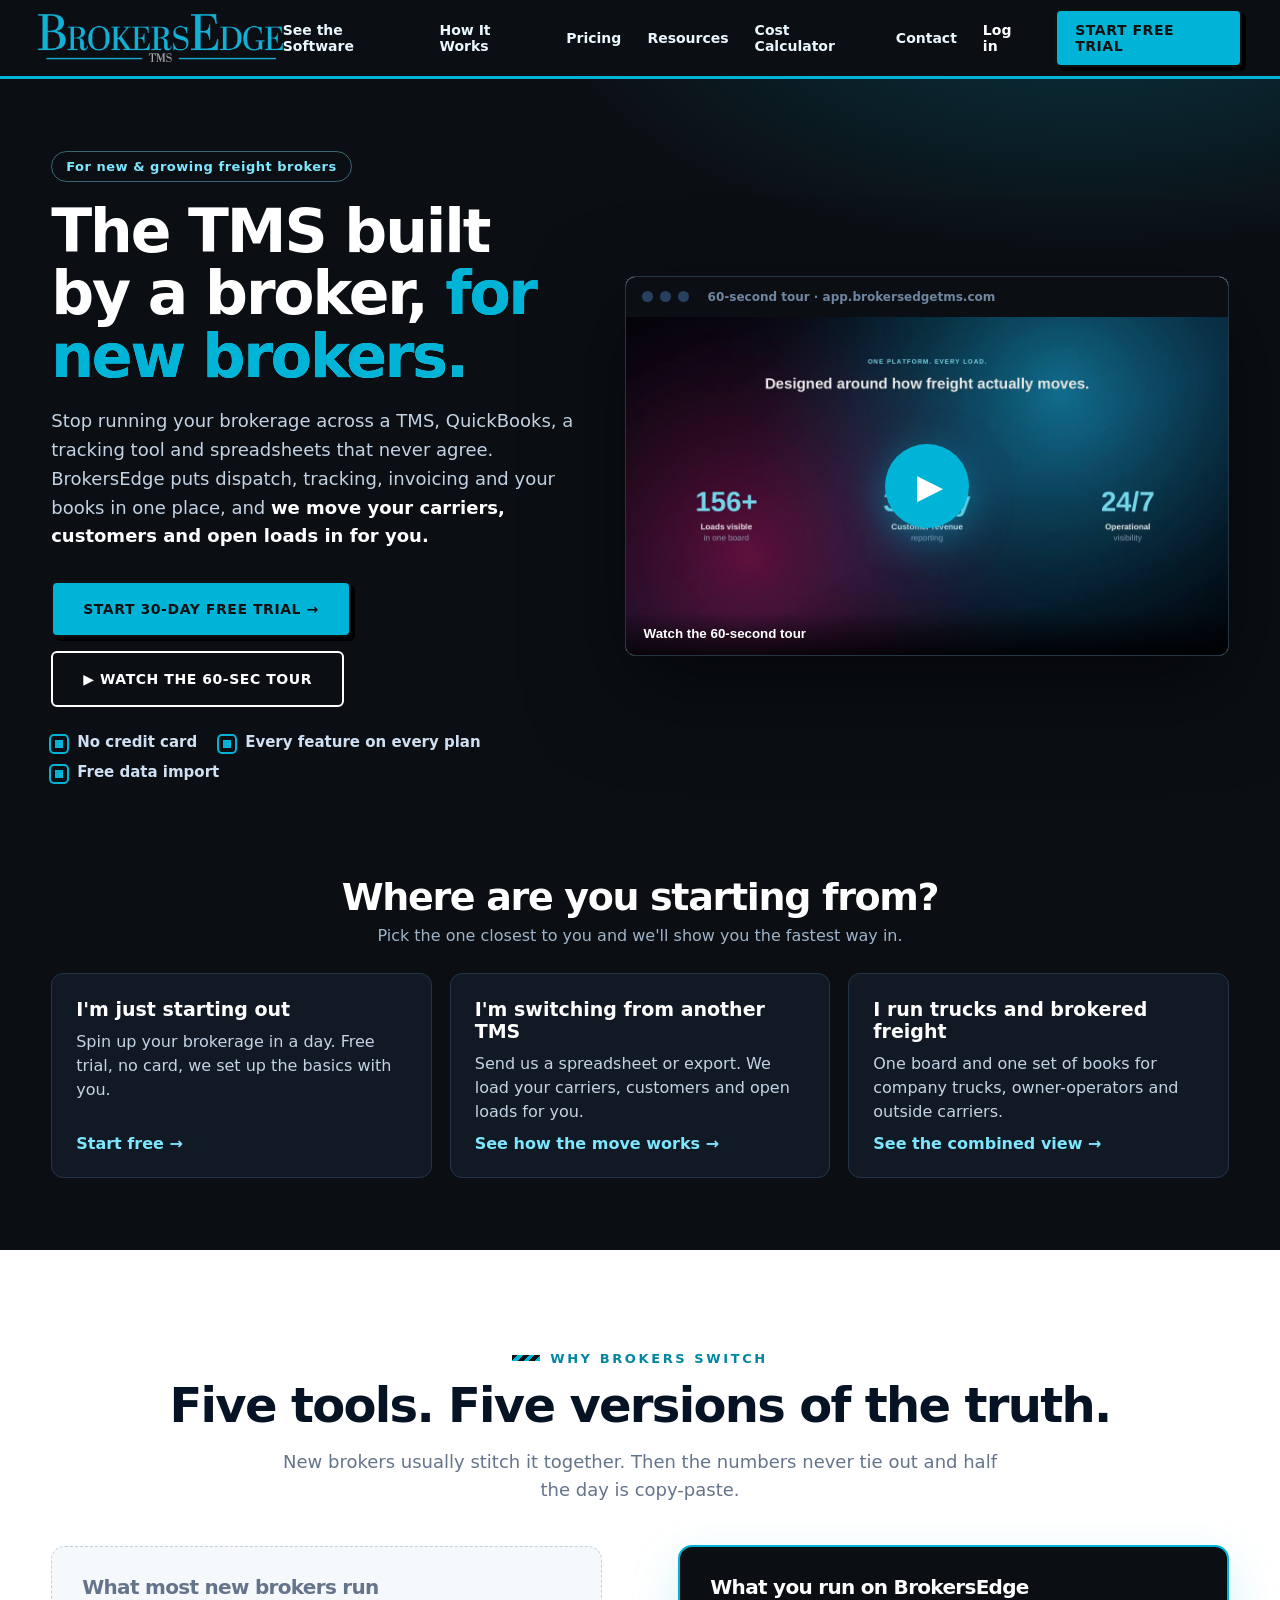
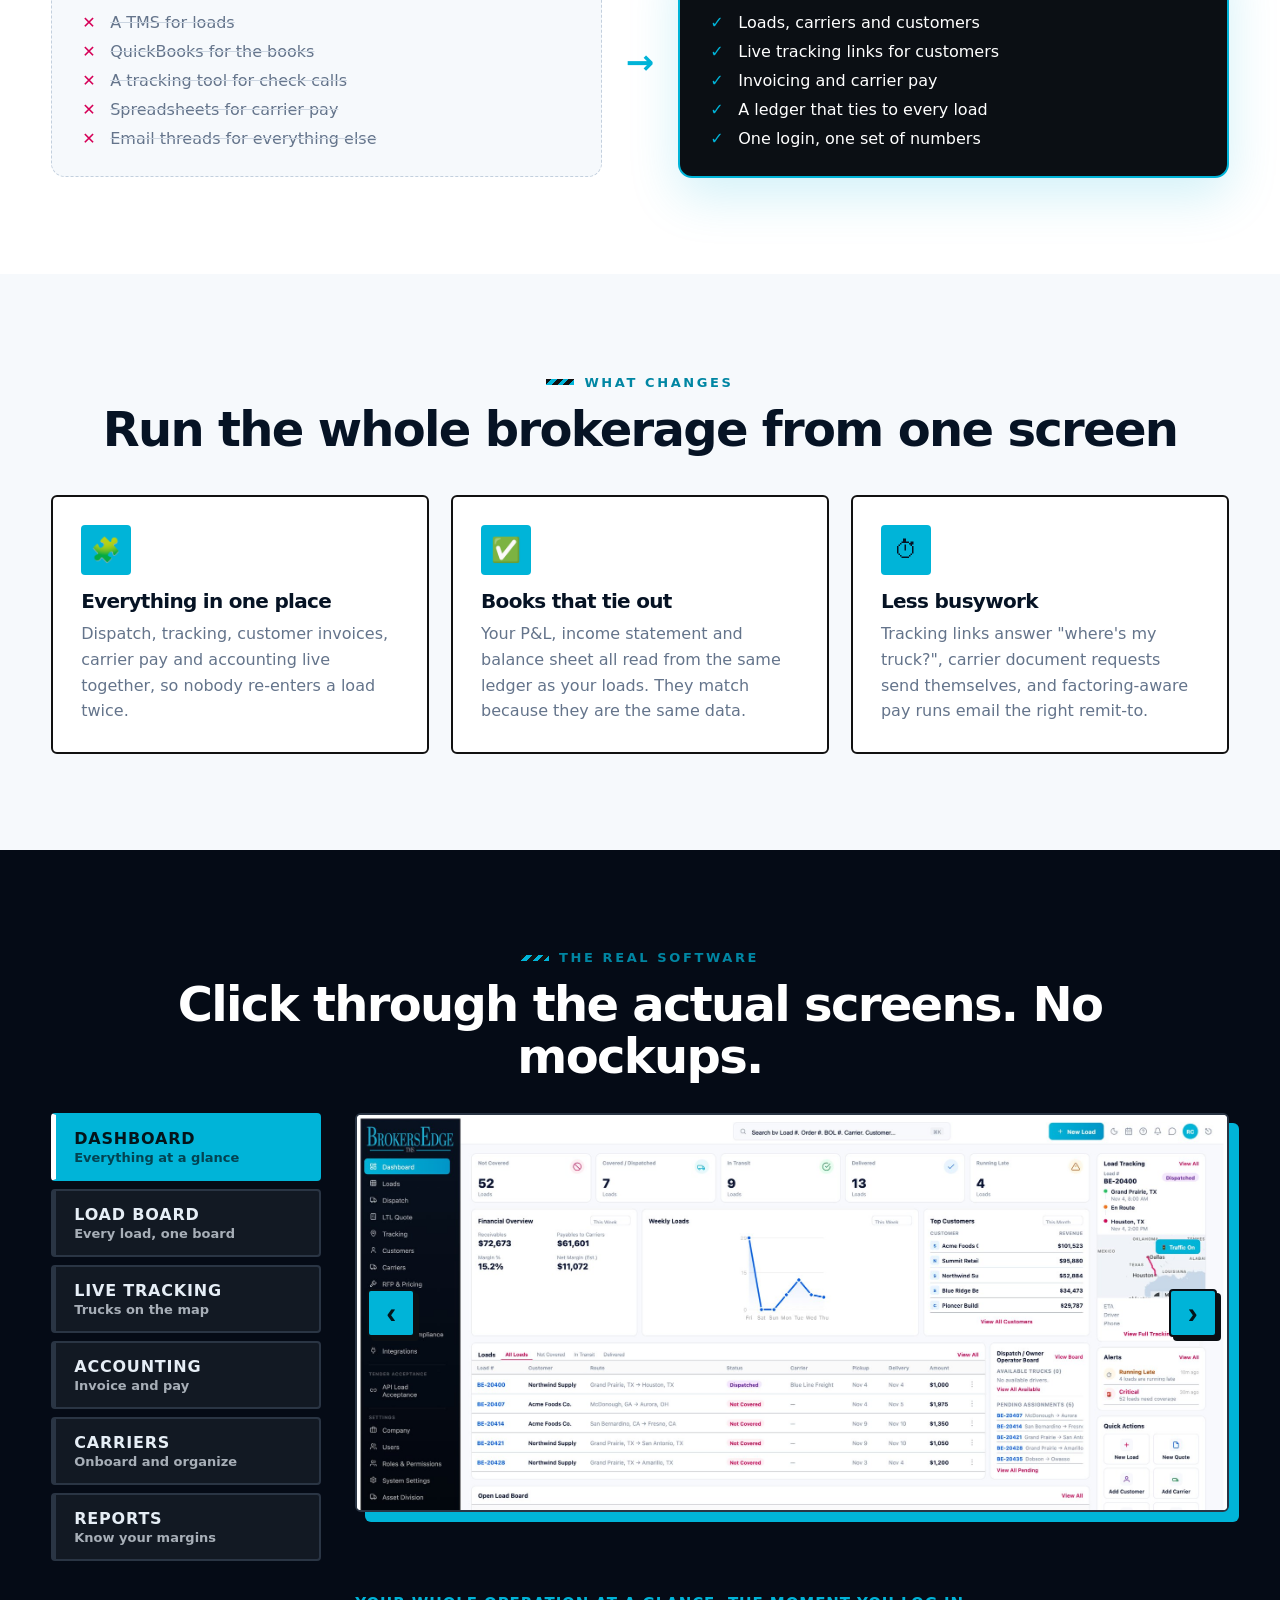
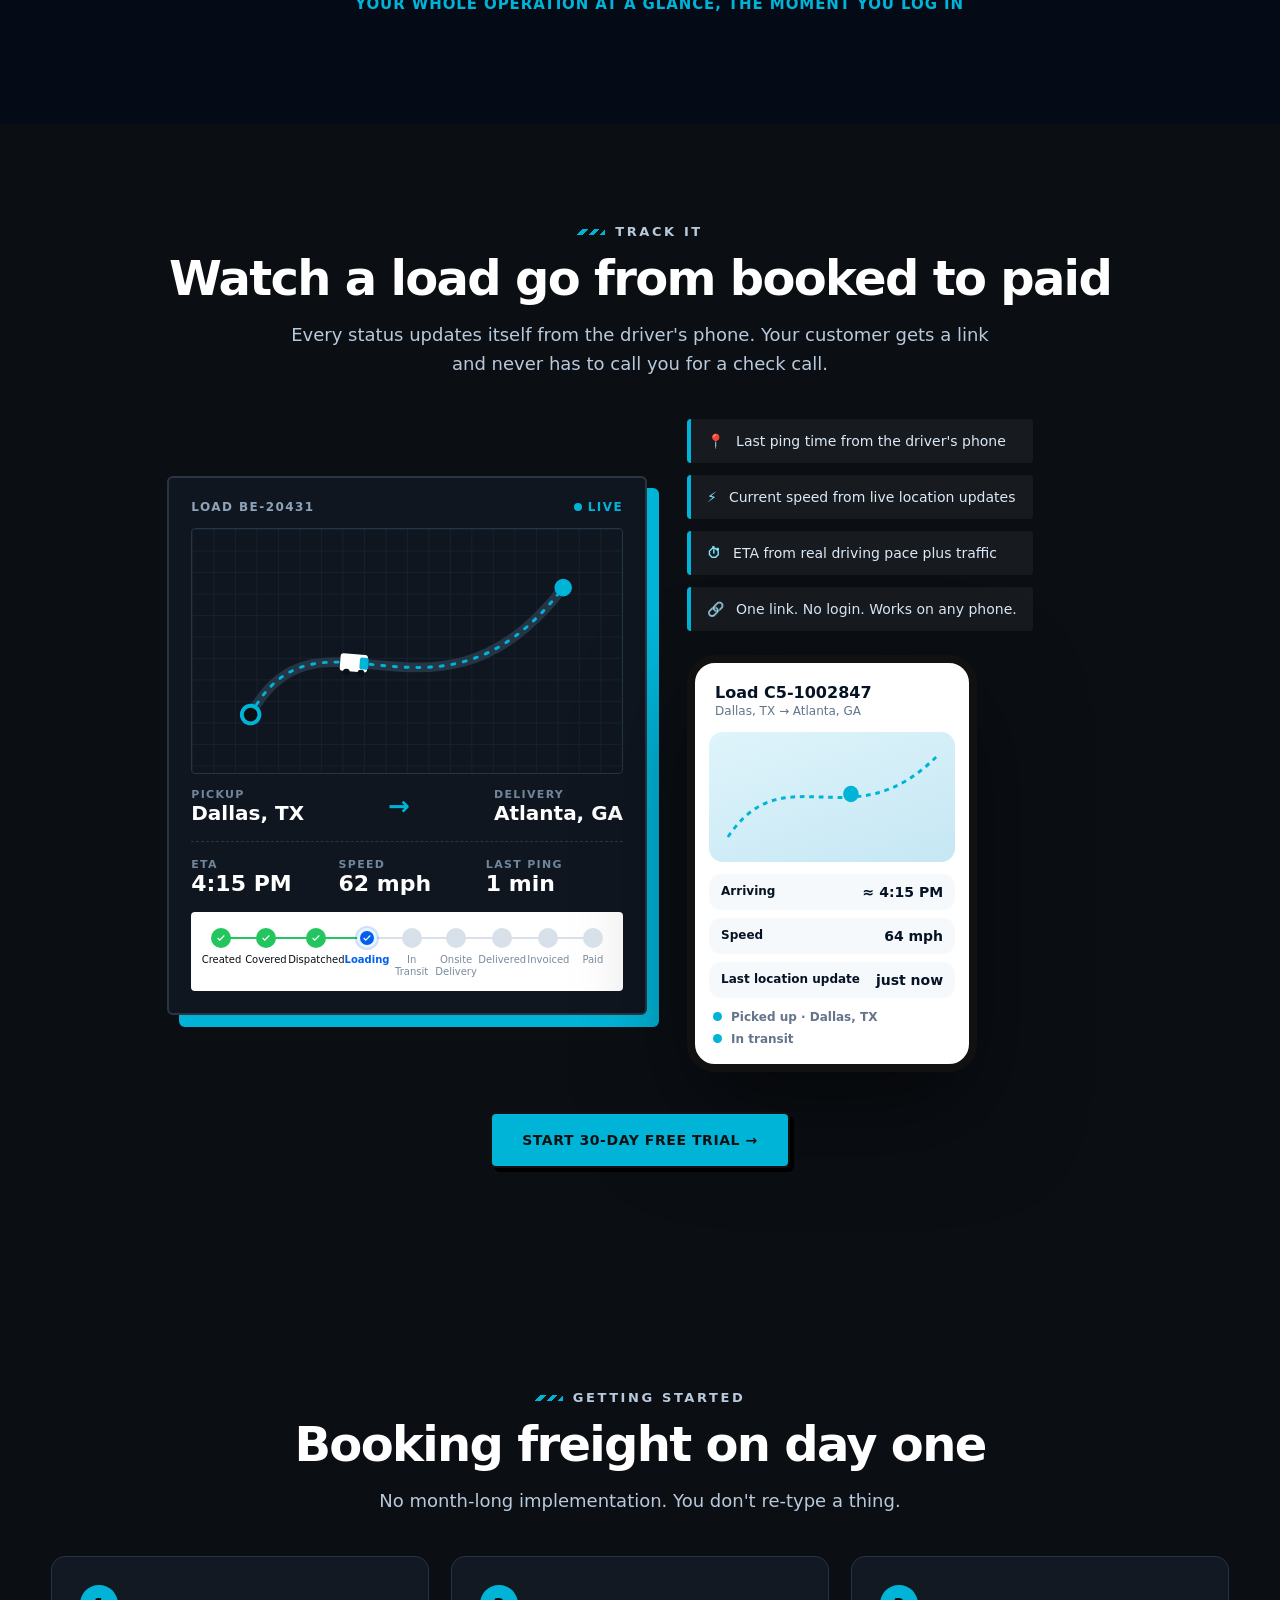
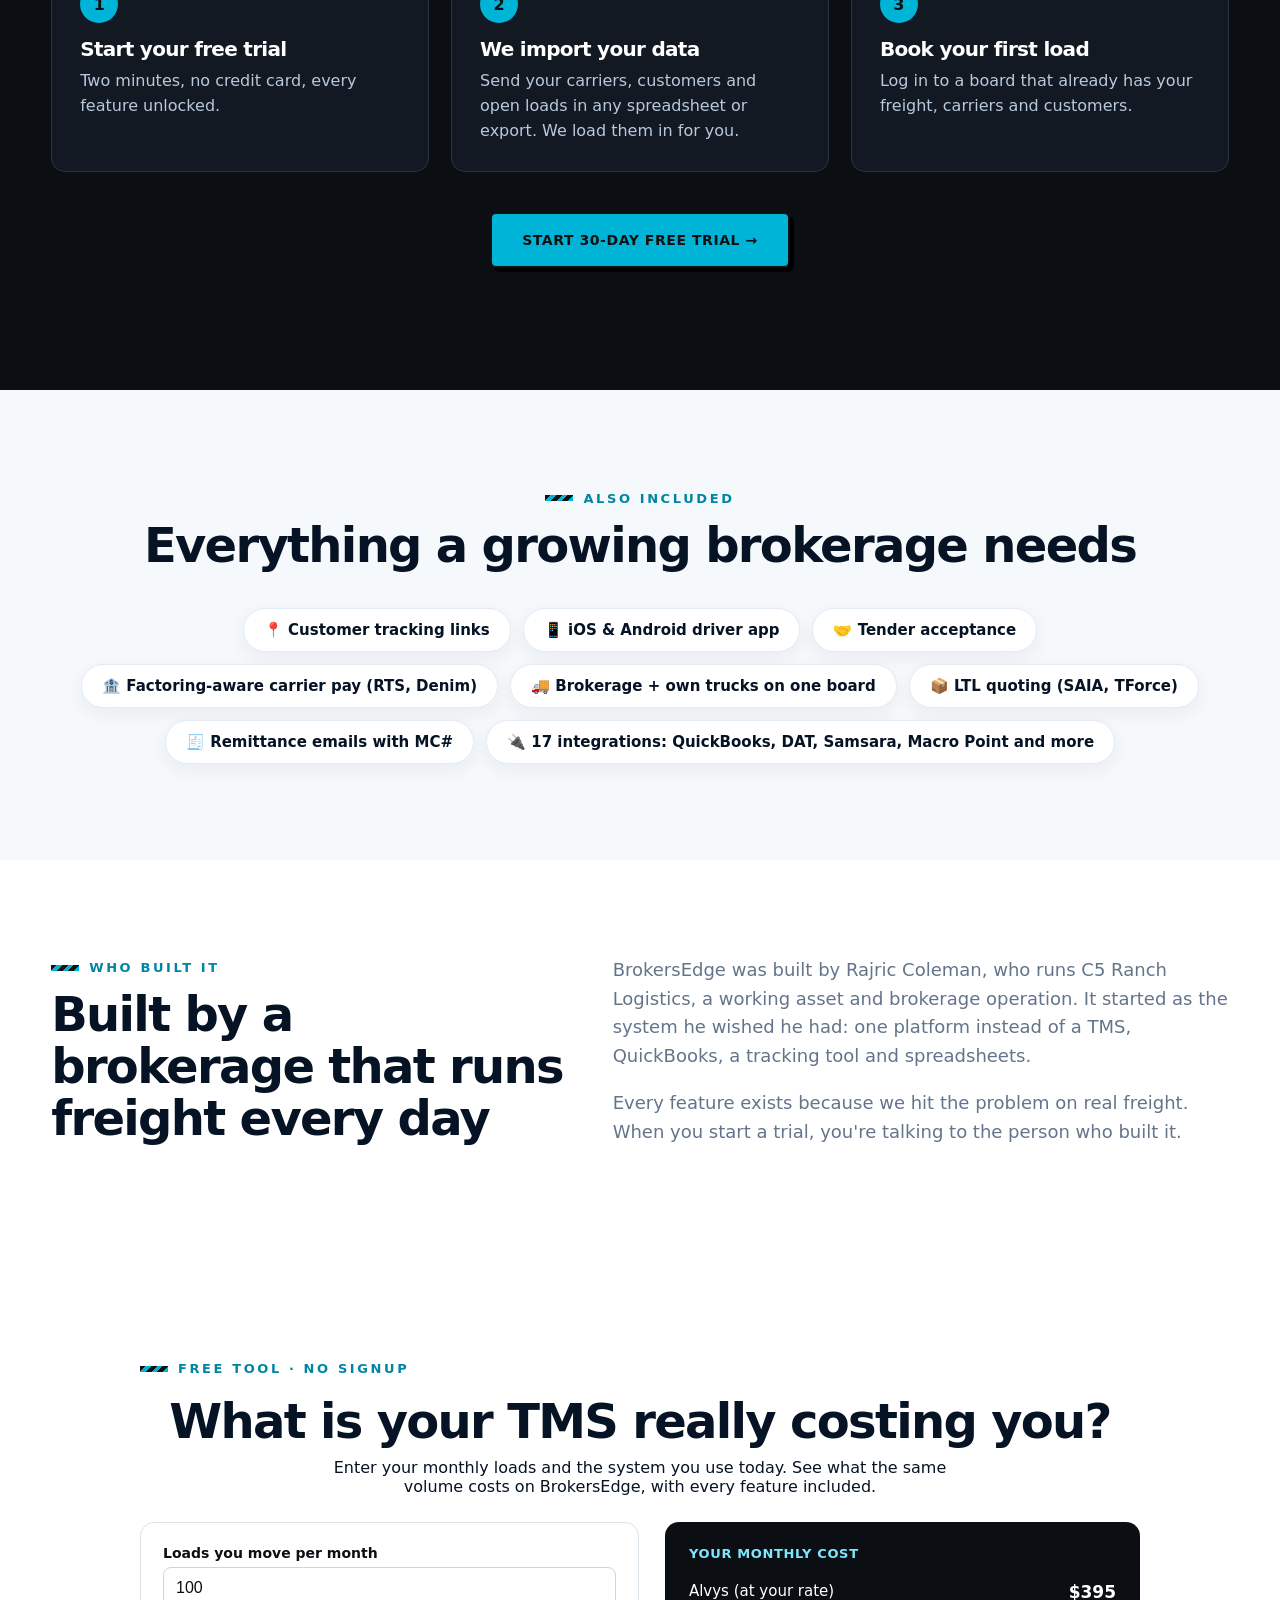
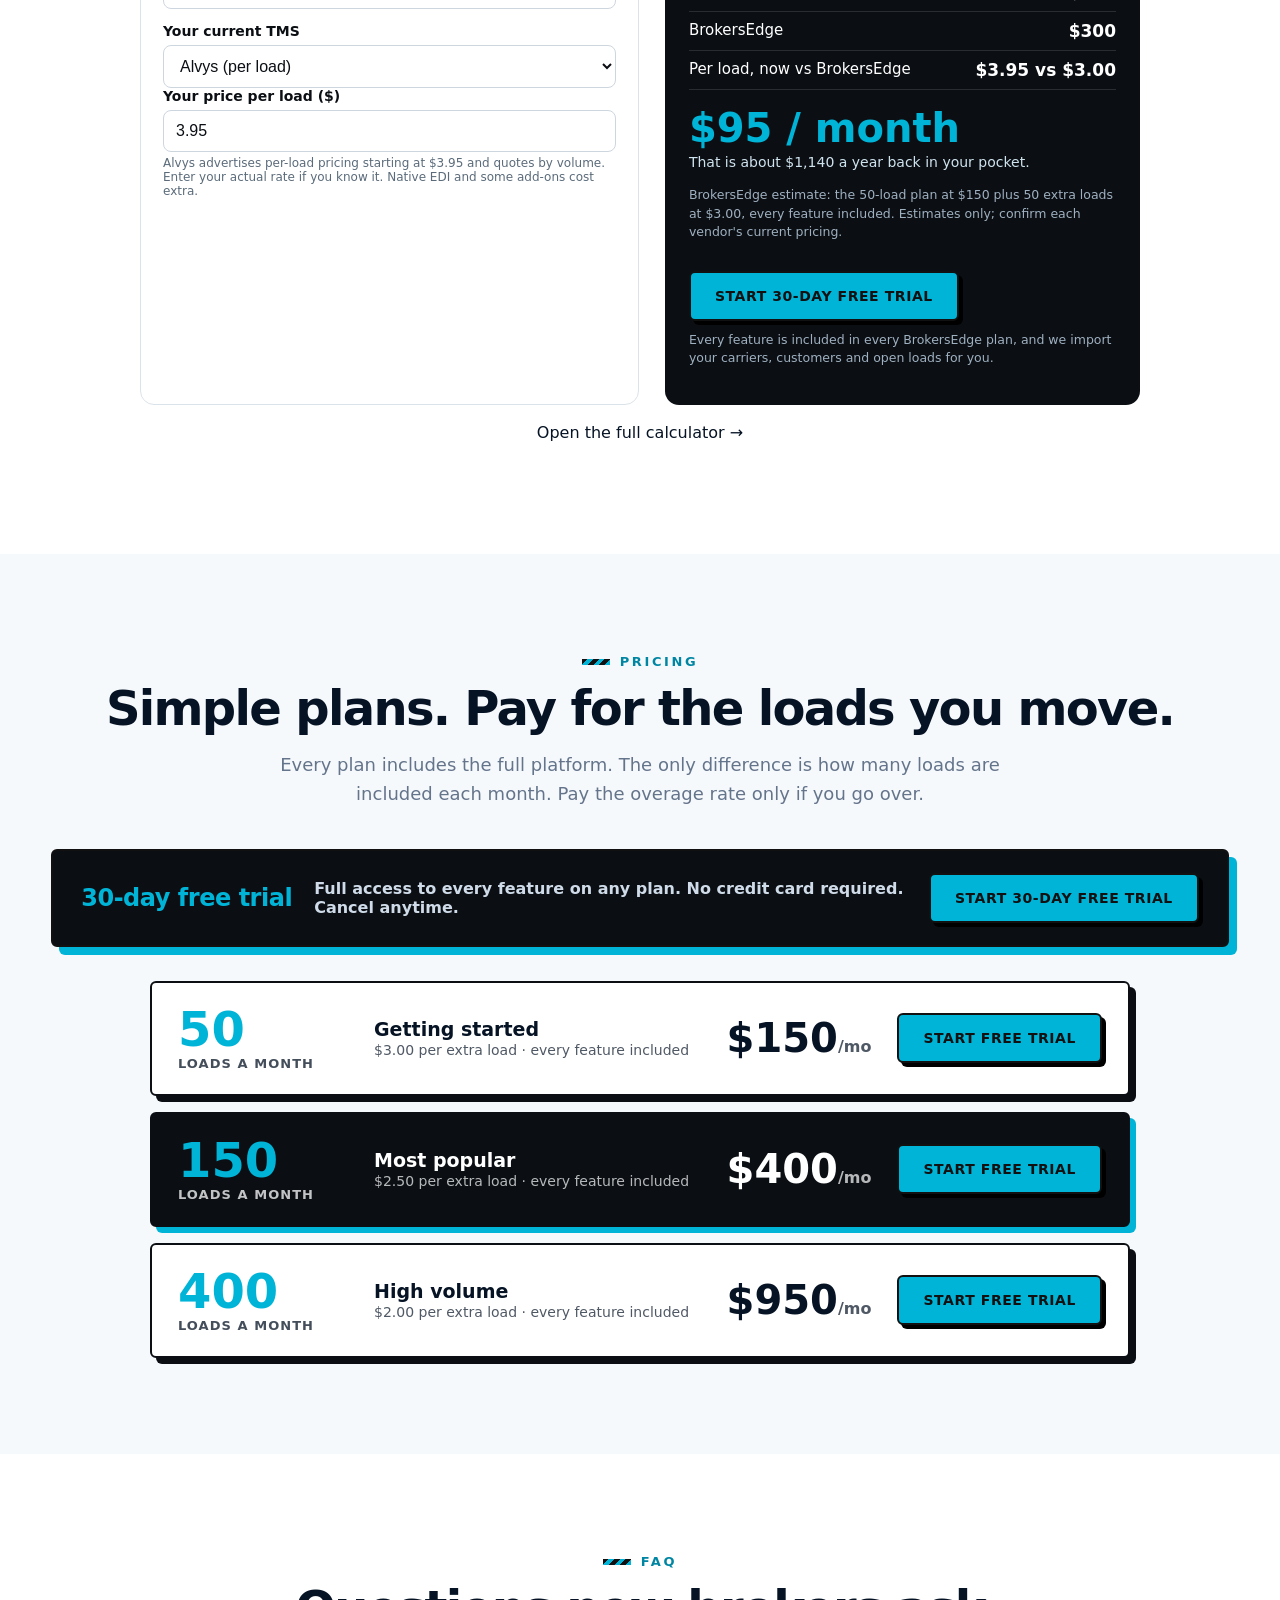
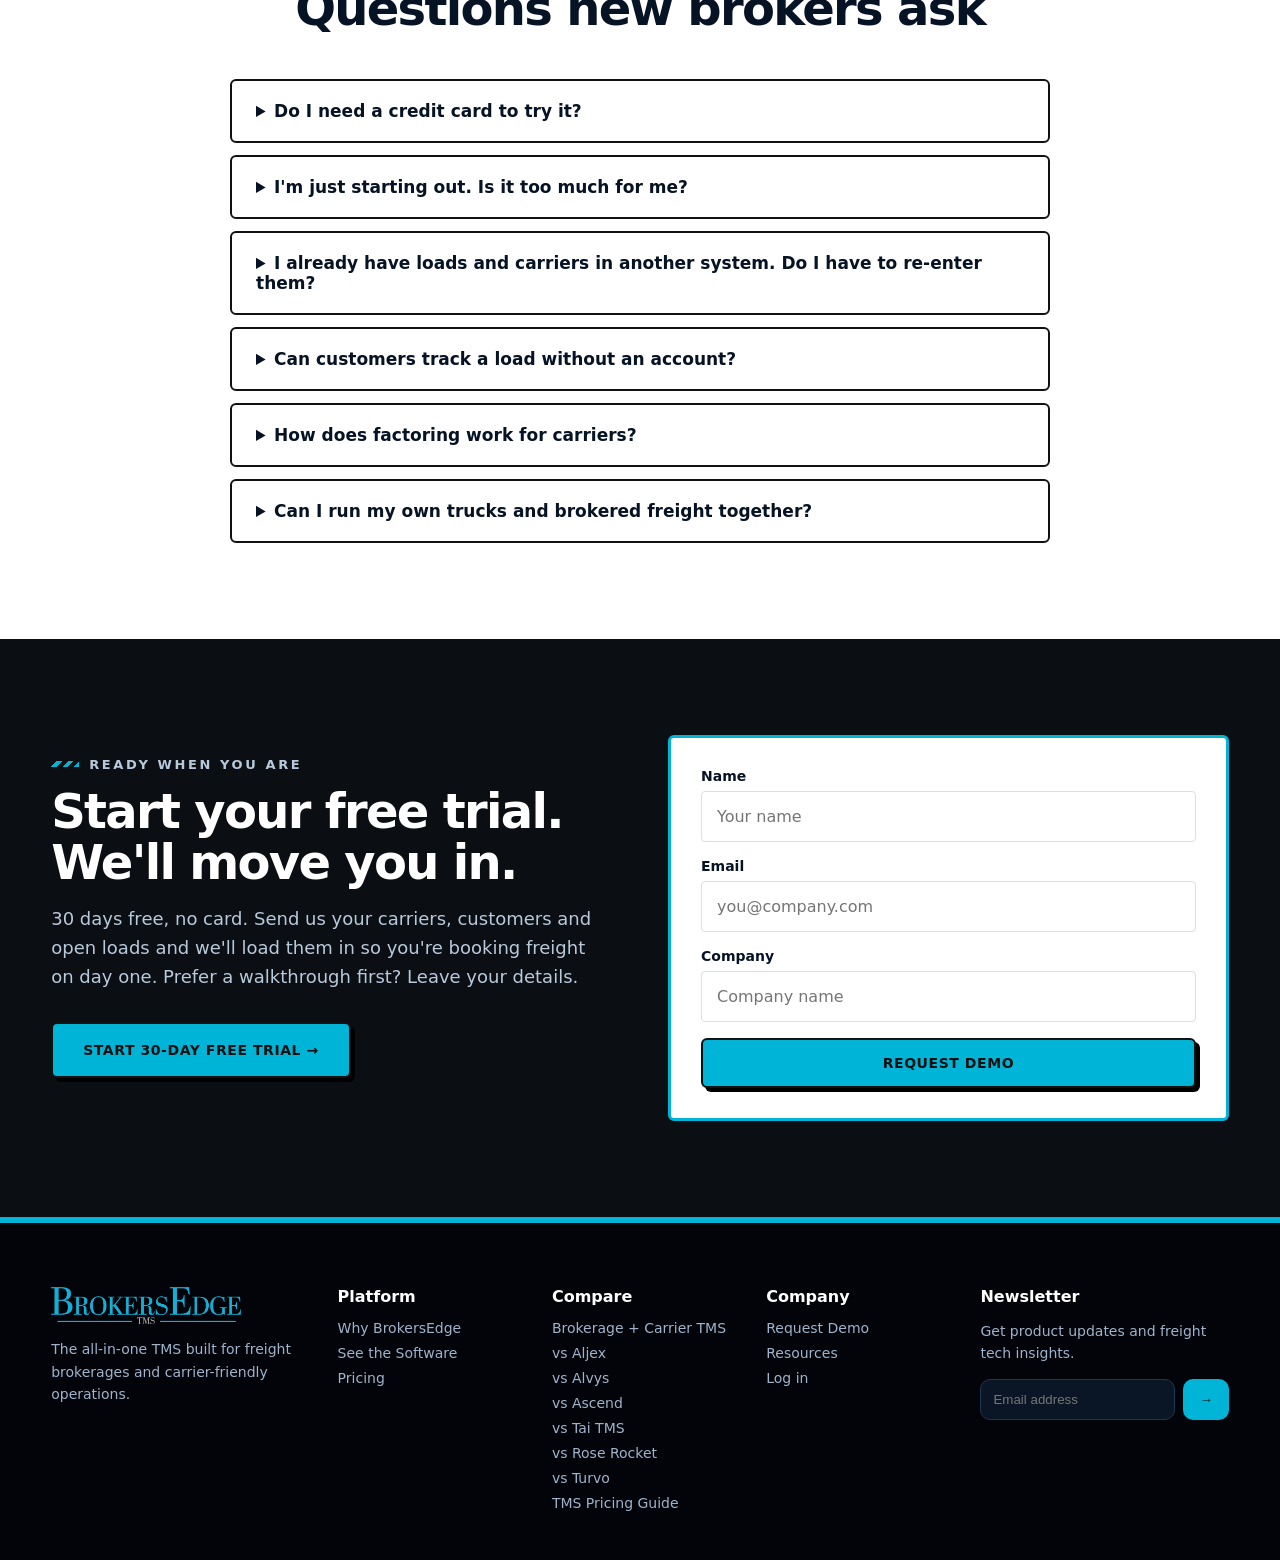
==== commit 02204cd4: "Founding-member pricing banner" ====
--- a/index.html
+++ b/index.html
@@ -360,10 +360,11 @@
         <p class="lead reveal">Every plan includes the full platform. The only difference is how many loads are included each month. Pay the overage rate only if you go over.</p>
       </div>
       <div class="container"><div class="trial-banner reveal"><b>30-day free trial</b><span>Full access to every feature on any plan. No credit card required. Cancel anytime.</span><a class="btn btn-primary" href="https://app.brokersedgetms.com/signup">Start 30-Day Free Trial</a></div></div>
+      <div class="container"><div class="founding-banner" id="foundingBanner" hidden></div></div>
       <div class="container ladder">
-        <div class="rung reveal"><div class="rg-loads"><b>50</b><span>loads a month</span></div><div class="rg-mid"><em>Getting started</em><small>$3.00 per extra load · every feature included</small></div><div class="rg-price">$150<small>/mo</small></div><a class="btn btn-primary" href="https://app.brokersedgetms.com/signup">Start Free Trial</a></div>
-        <div class="rung reveal pop"><div class="rg-loads"><b>150</b><span>loads a month</span></div><div class="rg-mid"><em>Most popular</em><small>$2.50 per extra load · every feature included</small></div><div class="rg-price">$400<small>/mo</small></div><a class="btn btn-primary" href="https://app.brokersedgetms.com/signup">Start Free Trial</a></div>
-        <div class="rung reveal"><div class="rg-loads"><b>400</b><span>loads a month</span></div><div class="rg-mid"><em>High volume</em><small>$2.00 per extra load · every feature included</small></div><div class="rg-price">$950<small>/mo</small></div><a class="btn btn-primary" href="https://app.brokersedgetms.com/signup">Start Free Trial</a></div>
+        <div class="rung reveal" data-family="starter"><div class="rg-loads"><b>50</b><span>loads a month</span></div><div class="rg-mid"><em>Getting started</em><small>$3.00 per extra load · every feature included</small></div><div class="rg-price">$150<small>/mo</small></div><a class="btn btn-primary" href="https://app.brokersedgetms.com/signup">Start Free Trial</a></div>
+        <div class="rung reveal pop" data-family="growth"><div class="rg-loads"><b>150</b><span>loads a month</span></div><div class="rg-mid"><em>Most popular</em><small>$2.50 per extra load · every feature included</small></div><div class="rg-price">$400<small>/mo</small></div><a class="btn btn-primary" href="https://app.brokersedgetms.com/signup">Start Free Trial</a></div>
+        <div class="rung reveal" data-family="scale"><div class="rg-loads"><b>400</b><span>loads a month</span></div><div class="rg-mid"><em>High volume</em><small>$2.00 per extra load · every feature included</small></div><div class="rg-price">$950<small>/mo</small></div><a class="btn btn-primary" href="https://app.brokersedgetms.com/signup">Start Free Trial</a></div>
       </div>
     </section>
     <!-- FAQ -->
@@ -371,7 +372,8 @@
       <div class="container center-copy"><p class="eyebrow">FAQ</p><h2>Questions new brokers ask</h2></div>
       <div class="container faq">
         <details><summary>Do I need a credit card to try it?</summary><p>No. The 30-day trial is free with full access to every feature, and you can cancel anytime.</p></details>
-        <details><summary>I'm just starting out. Is it too much for me?</summary><p>No. The Starter plan covers 50 loads a month for $150, with every feature included. Extra loads are $3 each, and you move up only when you grow.</p></details>
+        <details><summary>I'm just starting out. Is it too much for me?</summary><p id="faqStarterAnswer">No. The Starter plan covers 50 loads a month for $150, with every feature included. Extra loads are $3 each, and you move up only when you grow.</p></details>
+        <details id="faqFounding" hidden><summary>What is founding-member pricing?</summary><p>The first 25 brokerages to subscribe get 50% off every plan, and that price is locked in for as long as you stay subscribed, even after we raise prices. You can still move between plan tiers at your founding rate. Once the 25 spots are gone, standard pricing applies.</p></details>
         <details><summary>I already have loads and carriers in another system. Do I have to re-enter them?</summary><p>No. Send us your carriers, customers and open loads in a spreadsheet or export and we load them in for you.</p></details>
         <details><summary>Can customers track a load without an account?</summary><p>Yes. You send a tracking link and they see status, last location update, speed and a live ETA with no login.</p></details>
         <details><summary>How does factoring work for carriers?</summary><p>Link a carrier to its factoring company once. Pay runs then use the factor's remit-to emails, and factored loads skip the carrier due-date countdown.</p></details>
--- a/styles.css
+++ b/styles.css
@@ -403,3 +403,7 @@
 .drv-list li{padding:14px 18px;background:#121923;border-left:5px solid #00b4d8;border-radius:4px;color:#cfe0f2;line-height:1.55}
 .drv-list li b{color:#fff}
 @media(max-width:900px){.driver-grid{grid-template-columns:1fr;gap:40px}}
+
+.founding-banner{margin:22px 0 4px;background:#fff8e8;color:#7a4a00;border:2px solid #111;border-radius:6px;box-shadow:6px 6px 0 var(--amber);padding:16px 22px;font-weight:600;line-height:1.5}
+.founding-banner[hidden]{display:none}
+.founding-banner b{color:#111;font-size:18px;margin-right:6px}
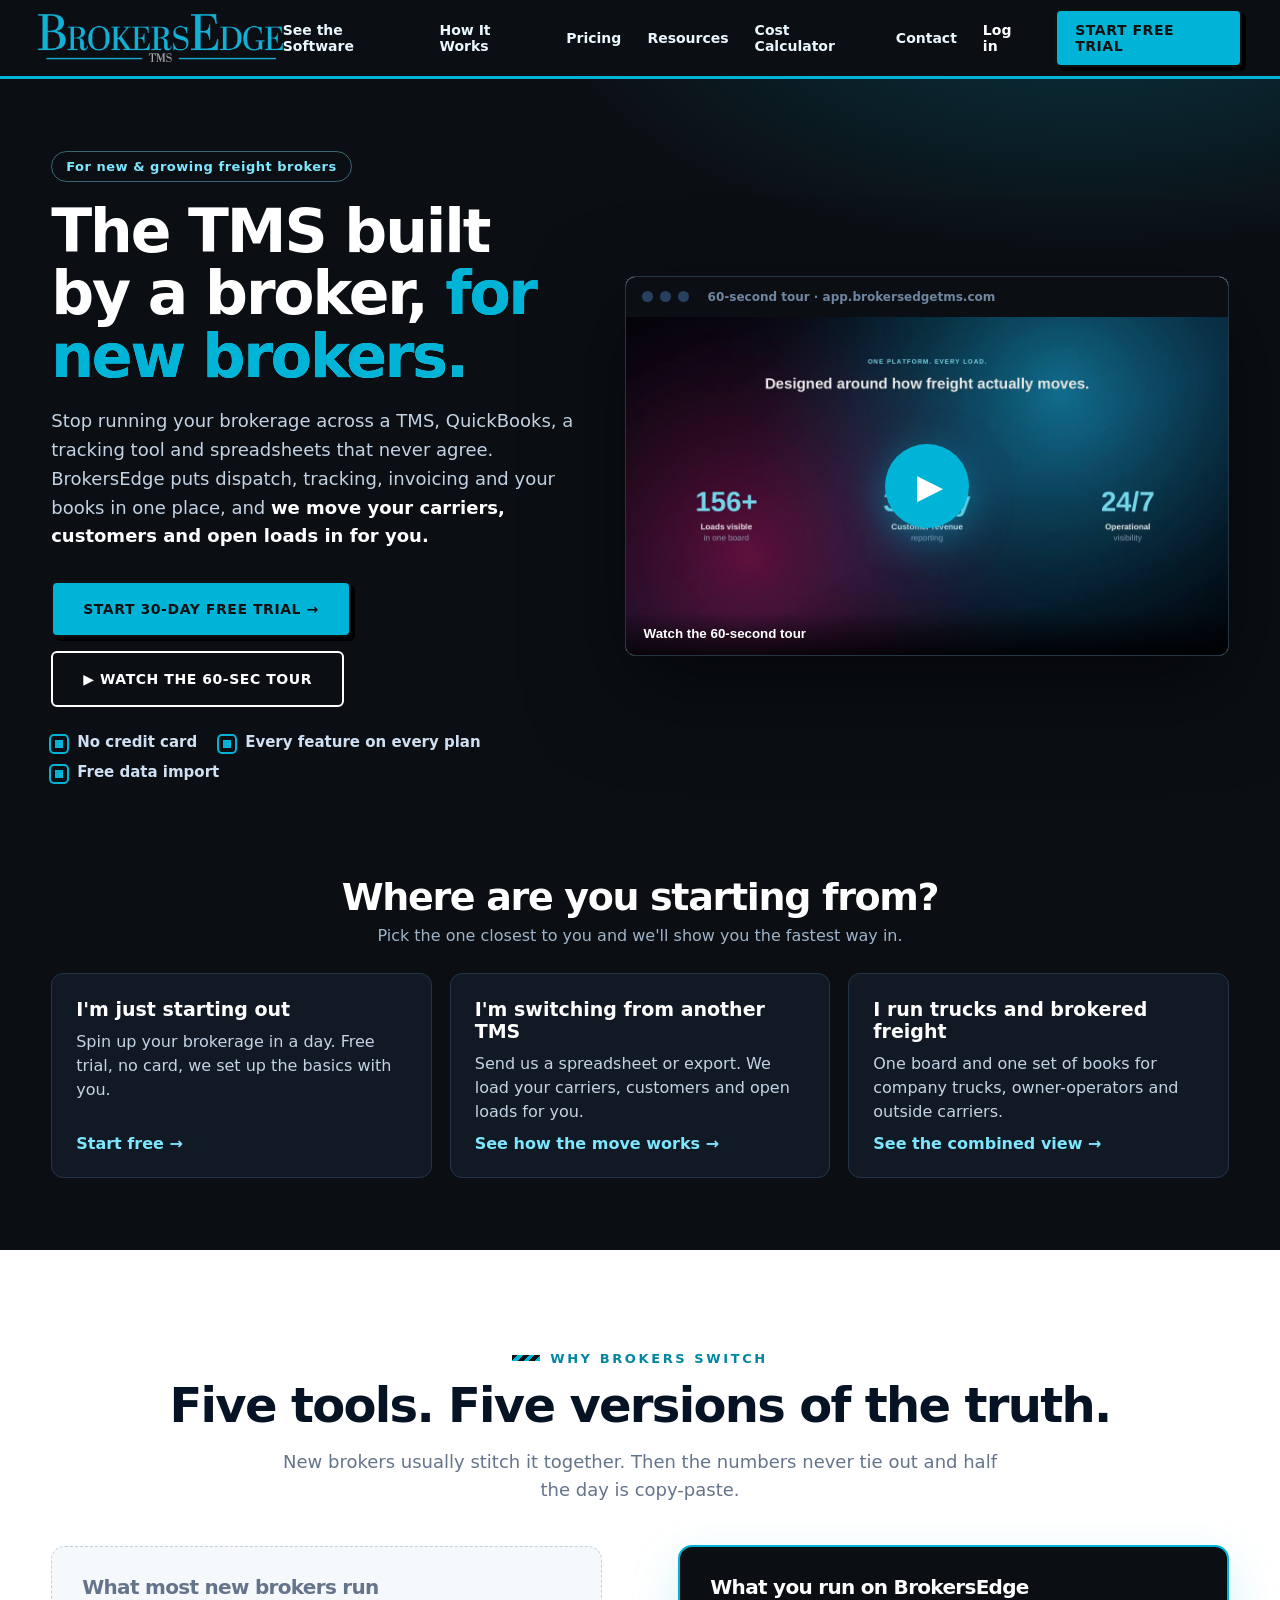
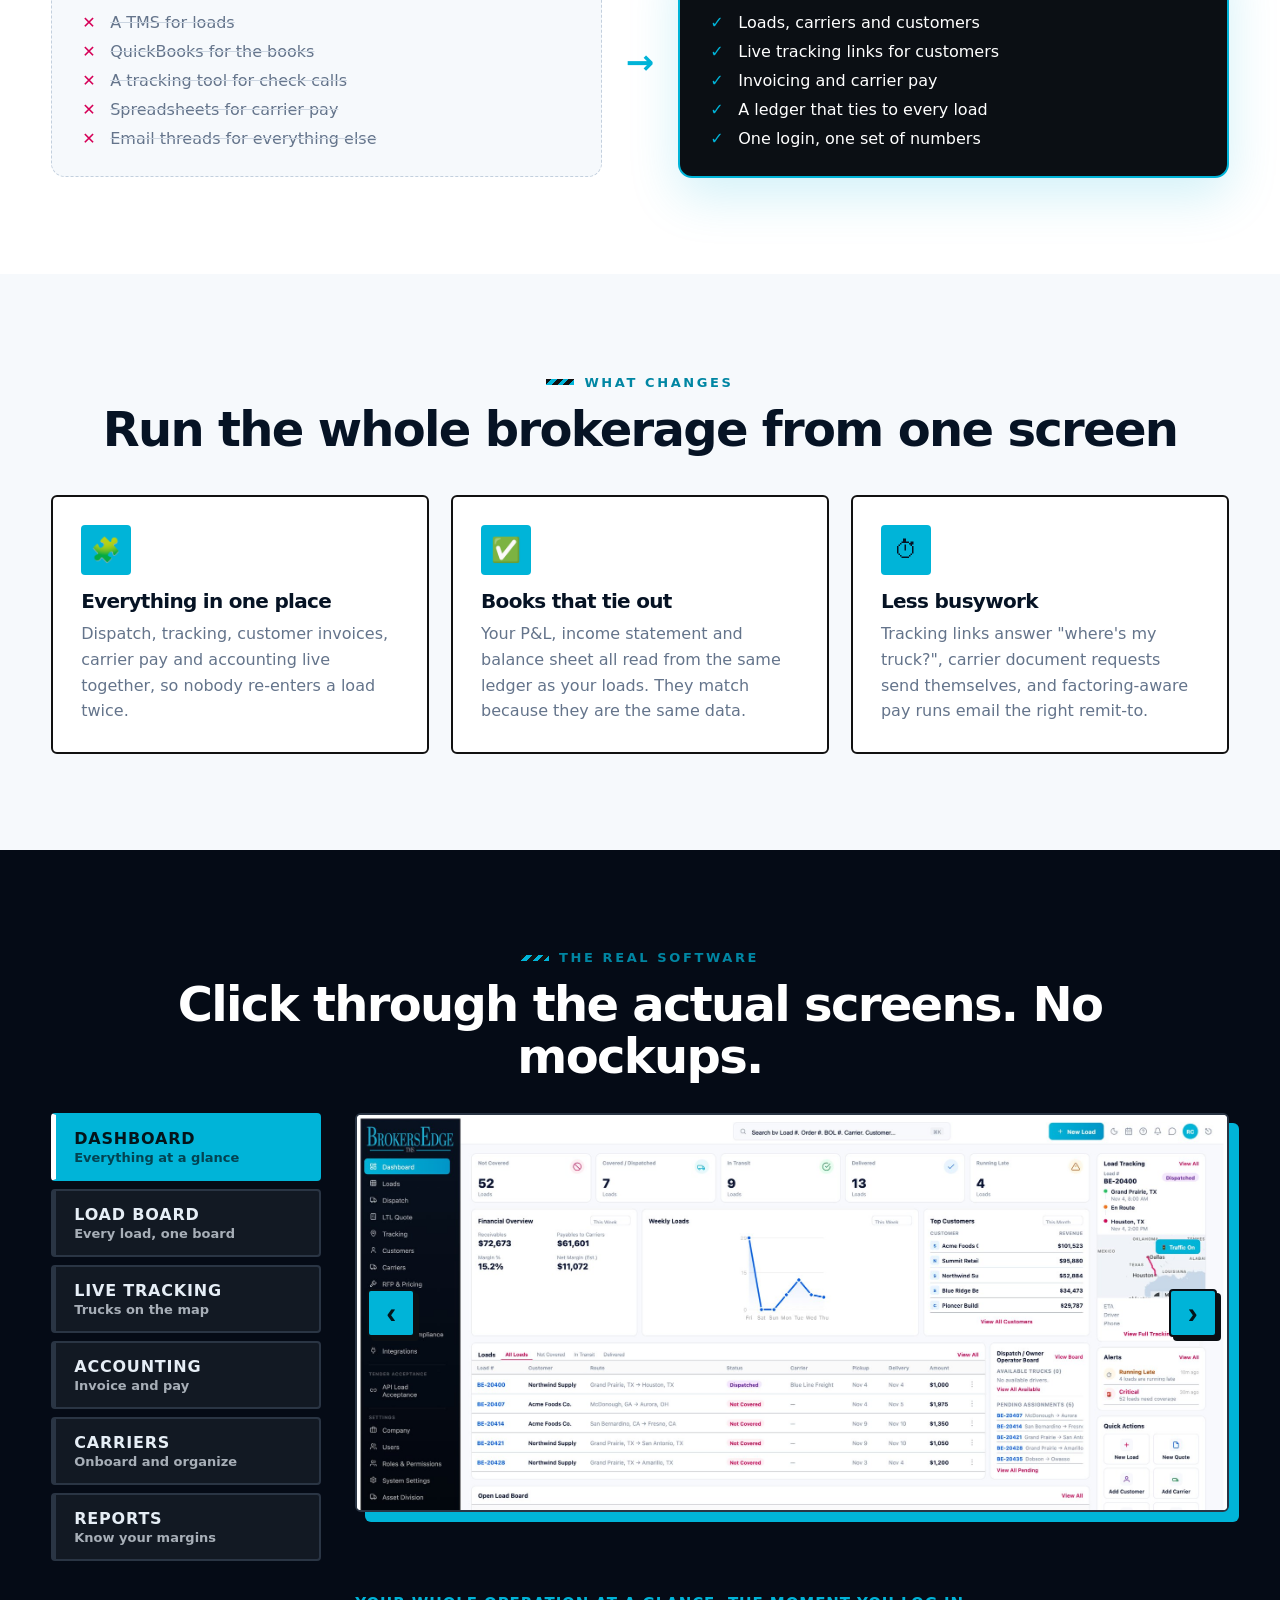
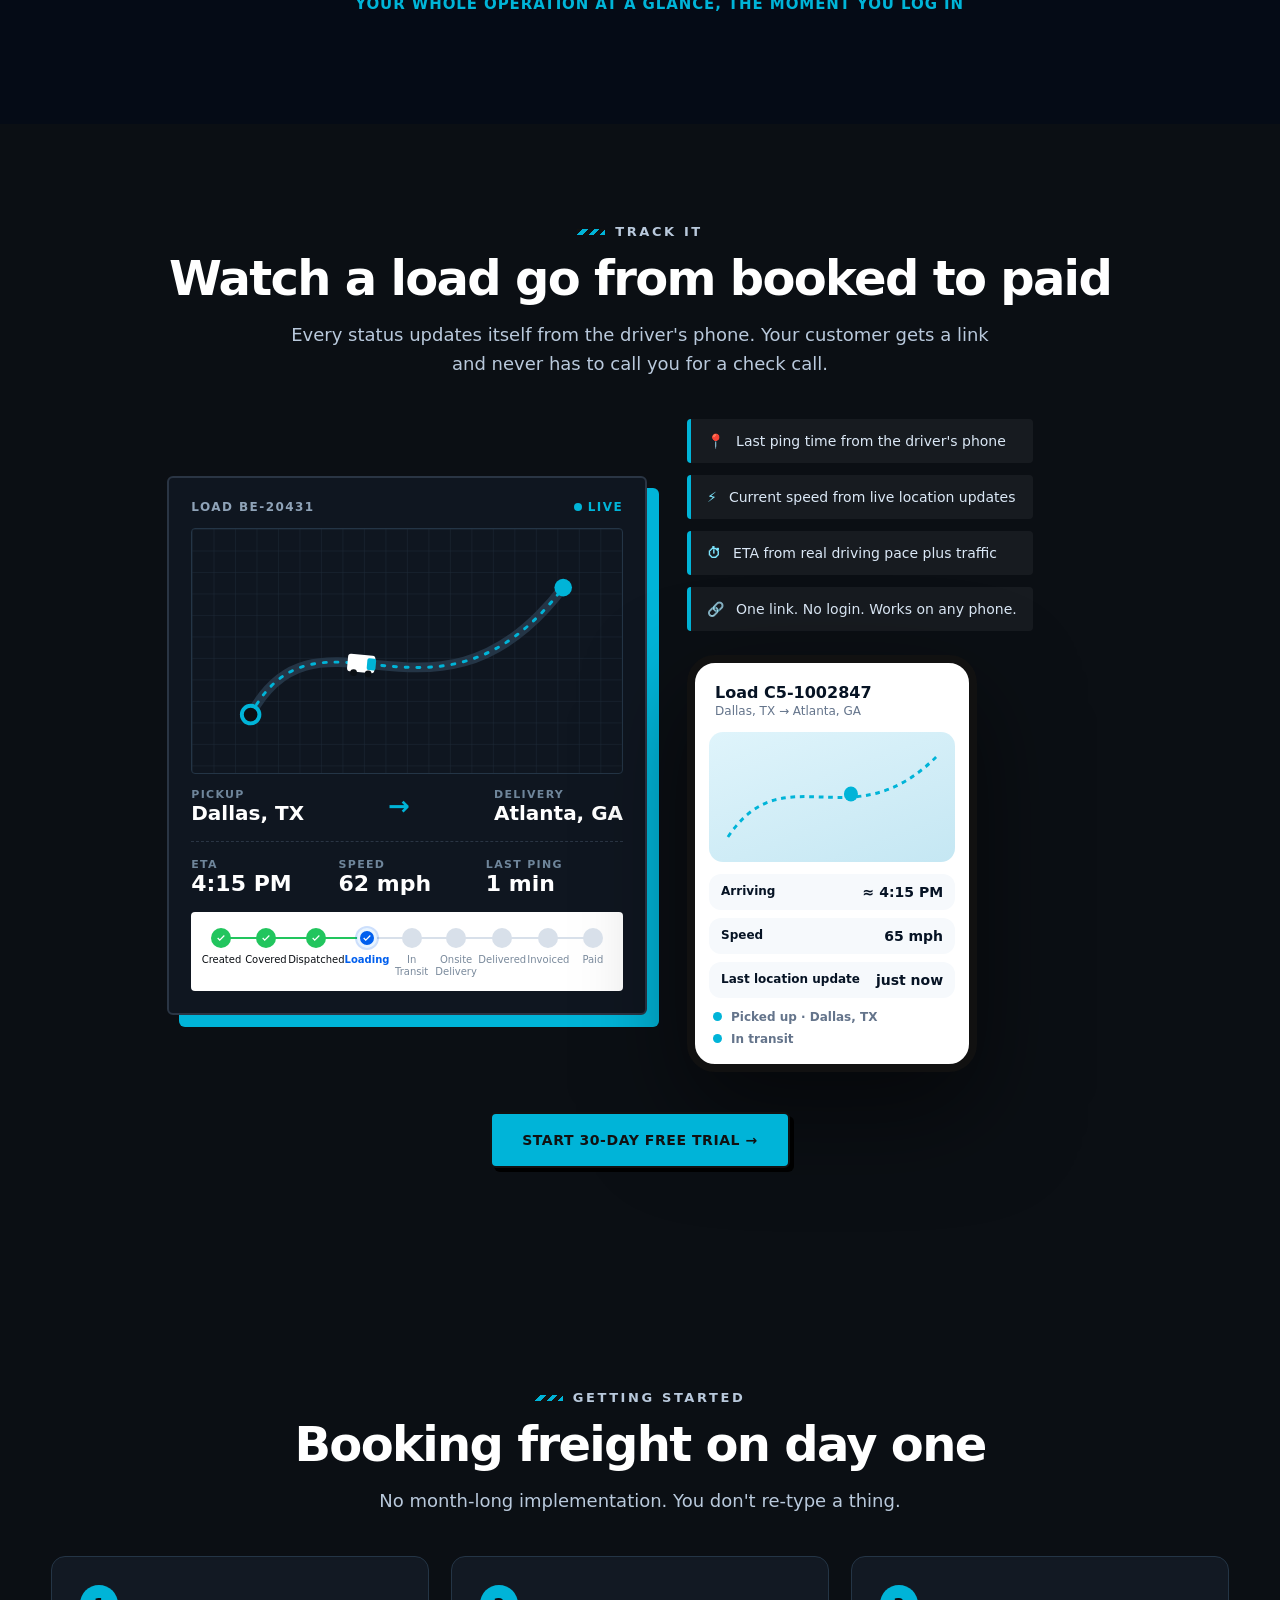
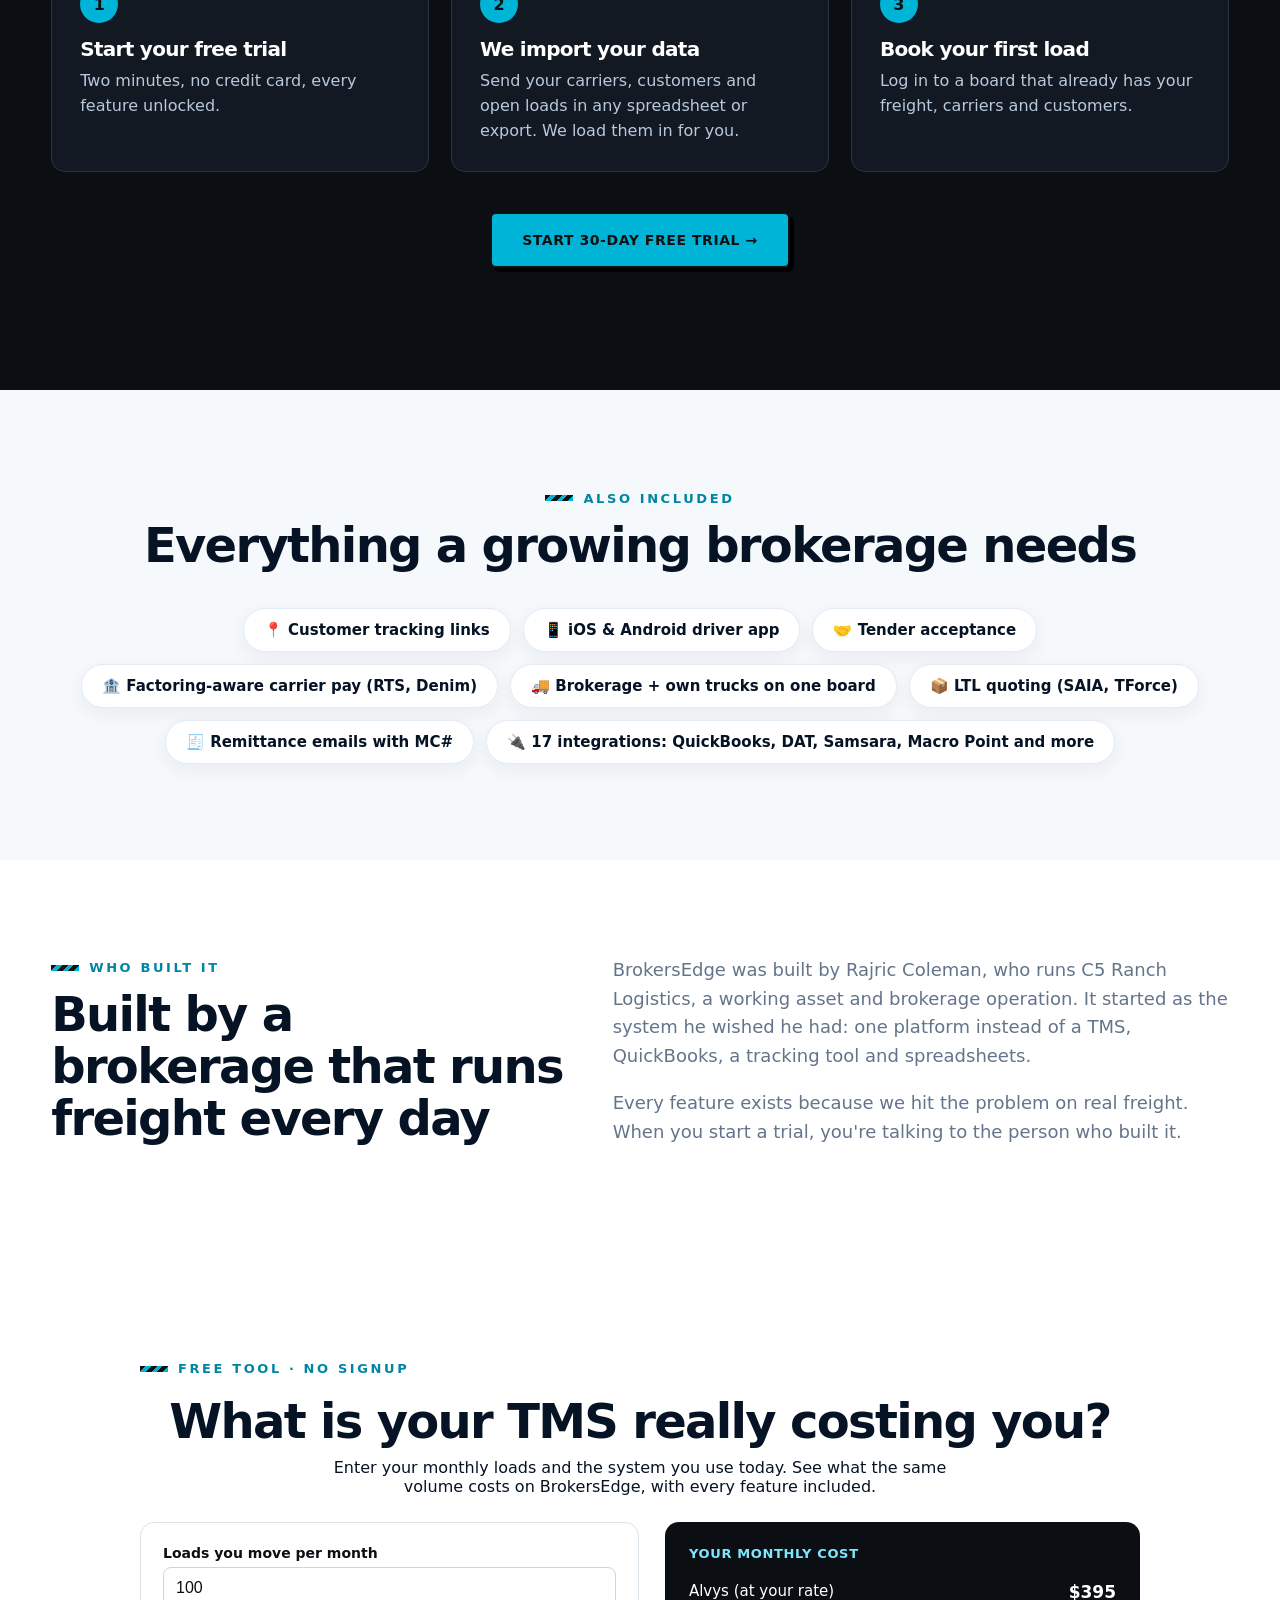
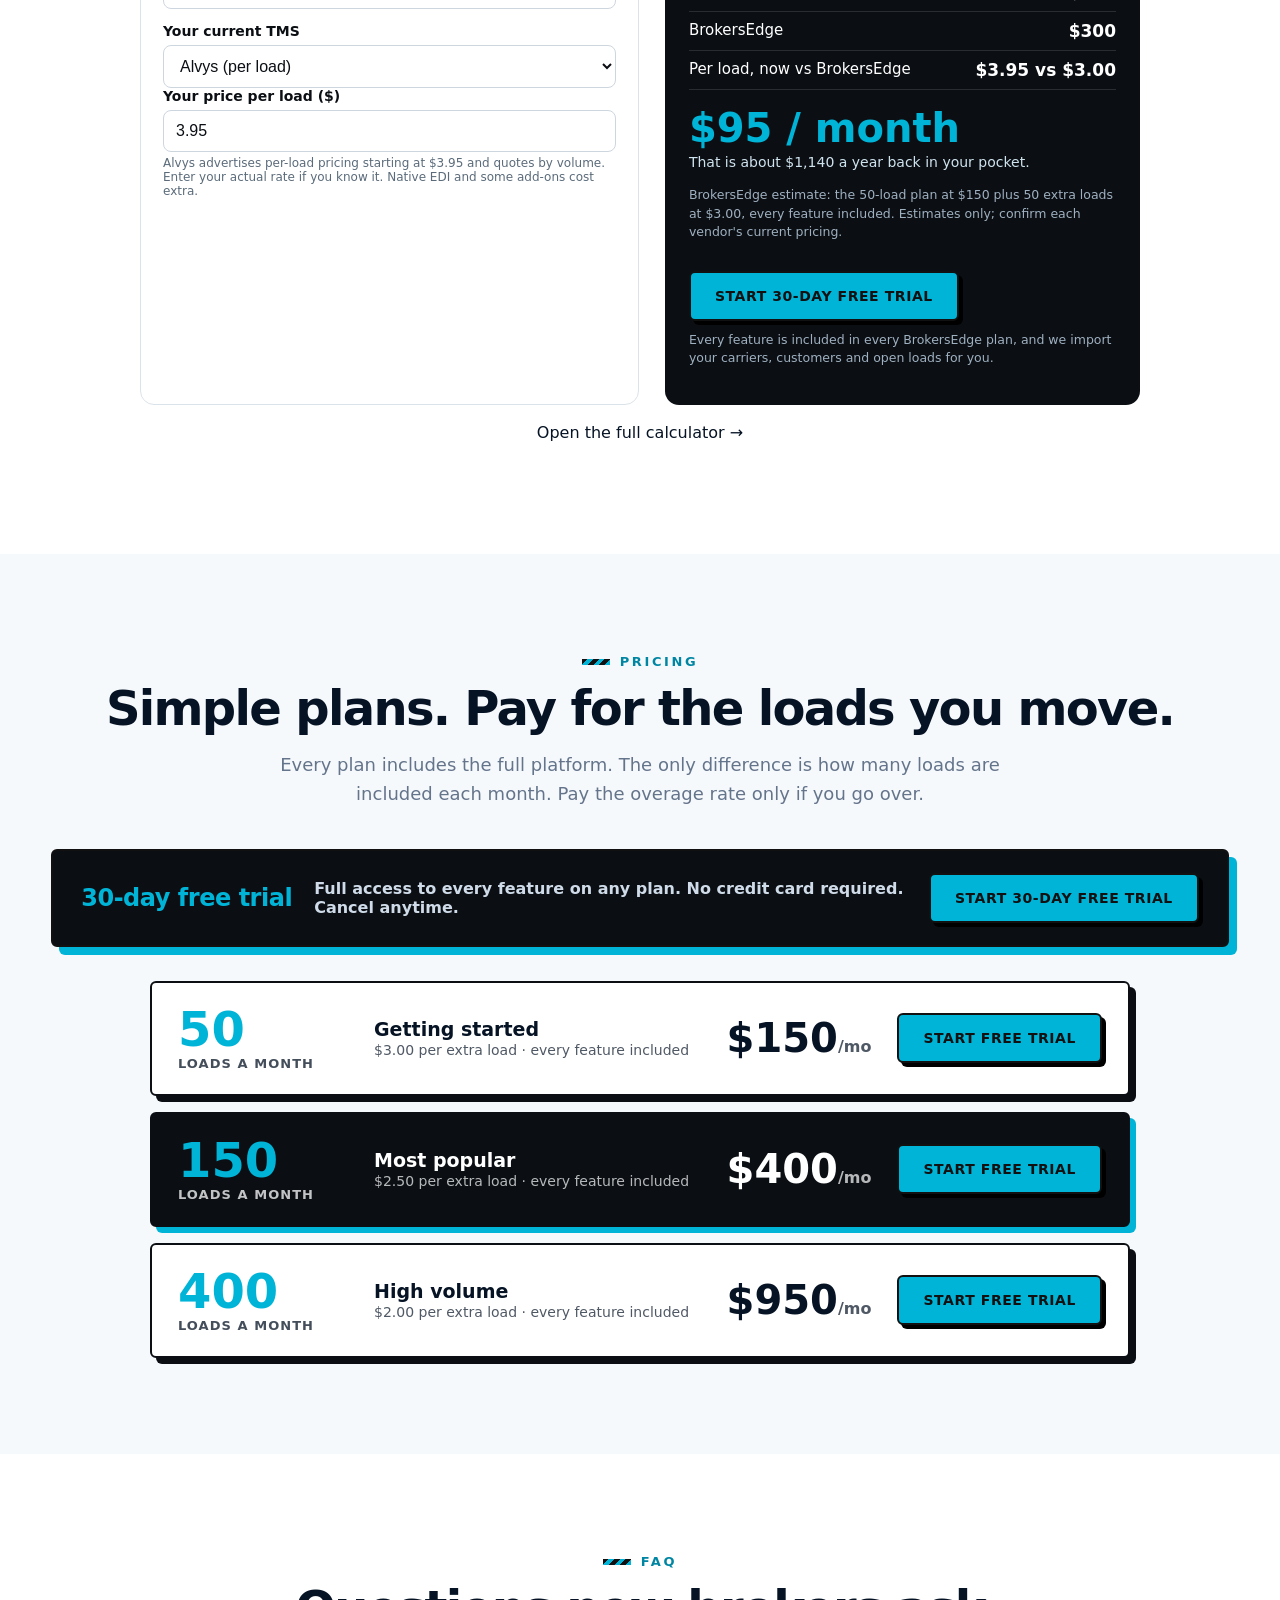
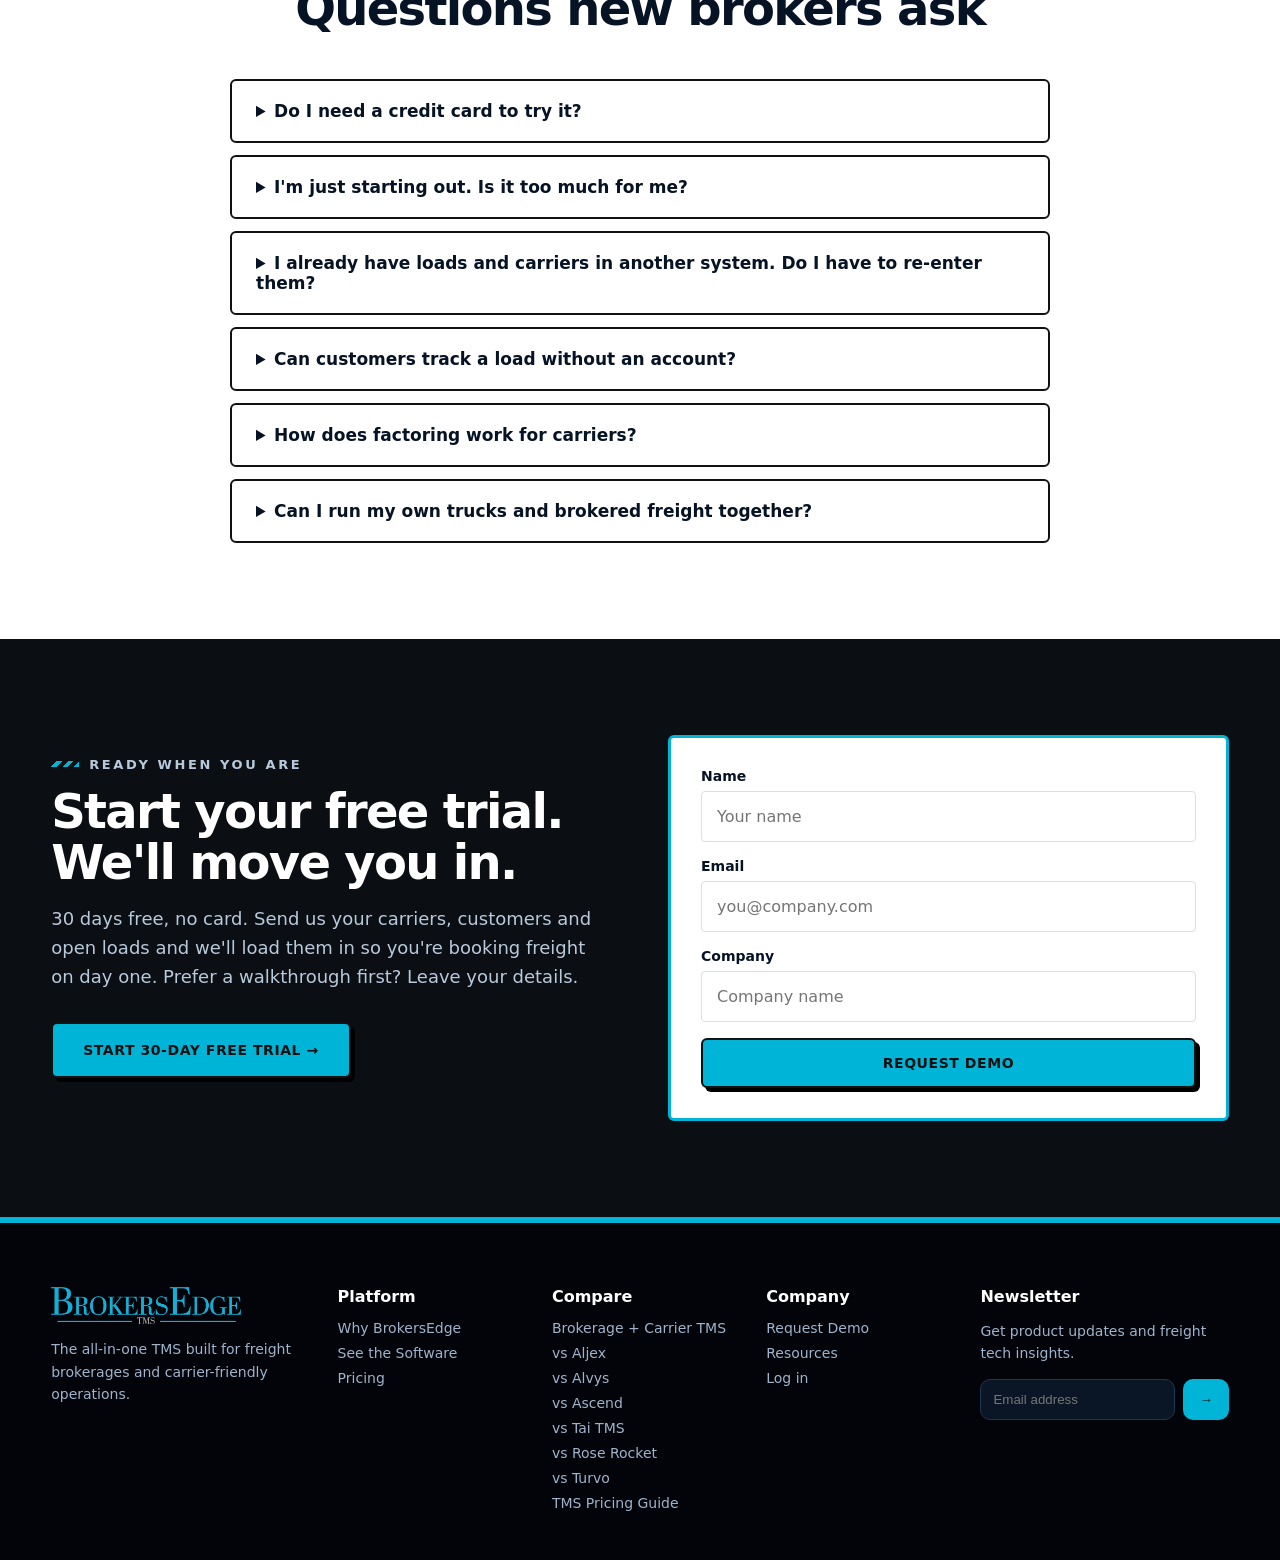
==== commit 885d6ce6: "Remove founding banner, keep prices" ====
--- a/index.html
+++ b/index.html
@@ -360,7 +360,6 @@
         <p class="lead reveal">Every plan includes the full platform. The only difference is how many loads are included each month. Pay the overage rate only if you go over.</p>
       </div>
       <div class="container"><div class="trial-banner reveal"><b>30-day free trial</b><span>Full access to every feature on any plan. No credit card required. Cancel anytime.</span><a class="btn btn-primary" href="https://app.brokersedgetms.com/signup">Start 30-Day Free Trial</a></div></div>
-      <div class="container"><div class="founding-banner" id="foundingBanner" hidden></div></div>
       <div class="container ladder">
         <div class="rung reveal" data-family="starter"><div class="rg-loads"><b>50</b><span>loads a month</span></div><div class="rg-mid"><em>Getting started</em><small>$3.00 per extra load · every feature included</small></div><div class="rg-price">$150<small>/mo</small></div><a class="btn btn-primary" href="https://app.brokersedgetms.com/signup">Start Free Trial</a></div>
         <div class="rung reveal pop" data-family="growth"><div class="rg-loads"><b>150</b><span>loads a month</span></div><div class="rg-mid"><em>Most popular</em><small>$2.50 per extra load · every feature included</small></div><div class="rg-price">$400<small>/mo</small></div><a class="btn btn-primary" href="https://app.brokersedgetms.com/signup">Start Free Trial</a></div>
